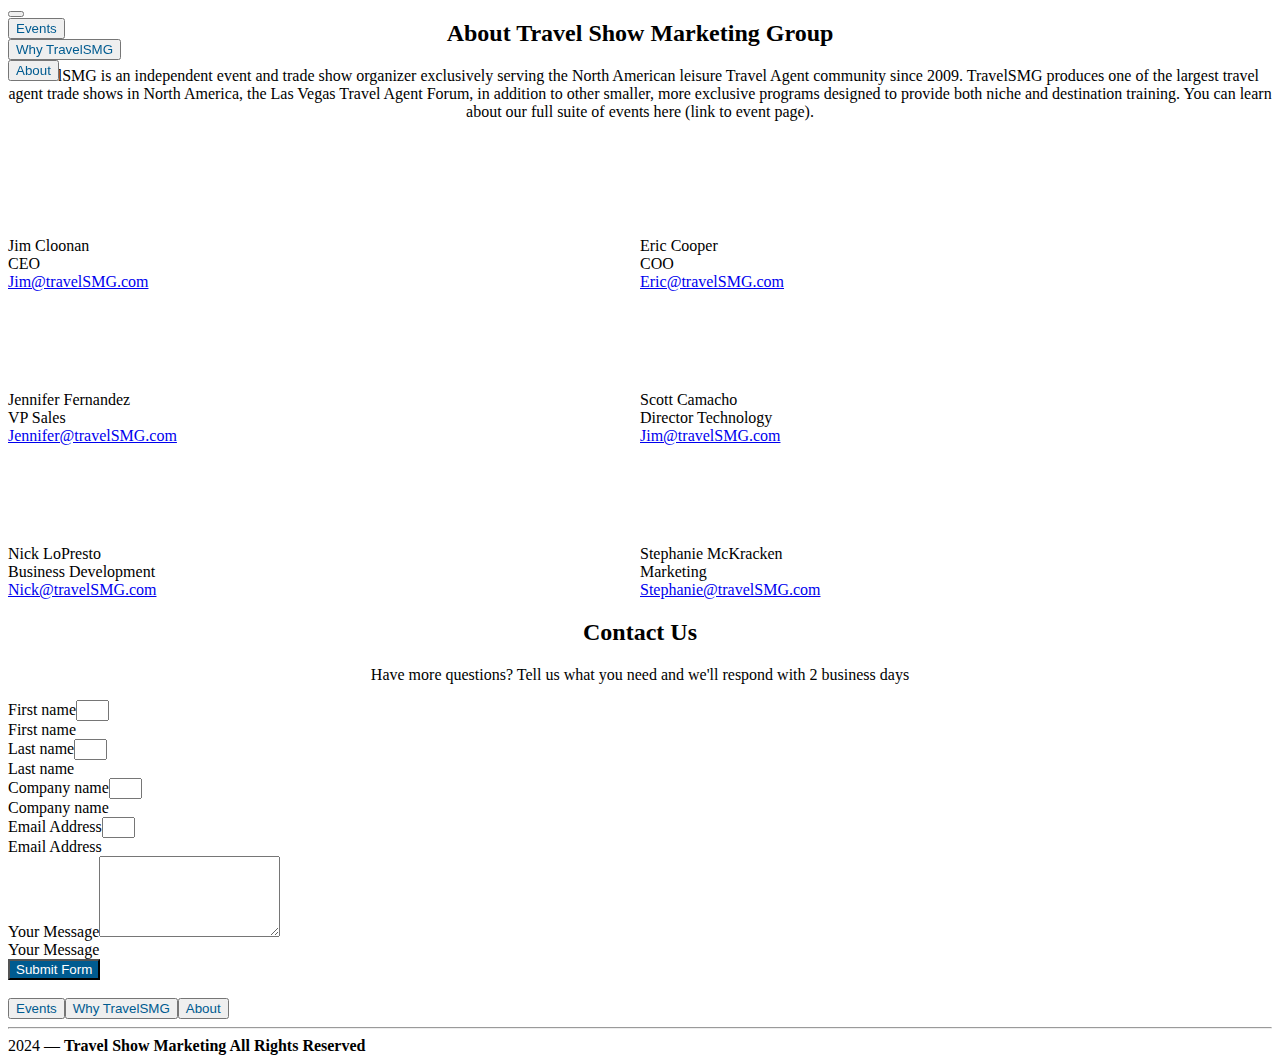
==== public/about/index.html @ c6960145 "Add files via upload" ====
<!DOCTYPE html>
<html >
<head><meta charset="utf-8">
<meta name="viewport" content="width=device-width, initial-scale=1">
<title>Travel Show Marketing Group</title>
<style id="vuetify-theme-stylesheet">:root {
      --v-theme-background: 255,255,255;
      --v-theme-background-overlay-multiplier: 1;
      --v-theme-surface: 255,255,255;
      --v-theme-surface-overlay-multiplier: 1;
      --v-theme-surface-variant: 66,66,66;
      --v-theme-surface-variant-overlay-multiplier: 2;
      --v-theme-on-surface-variant: 238,238,238;
      --v-theme-primary: 0,91,144;
      --v-theme-primary-overlay-multiplier: 2;
      --v-theme-primary-darken-1: 55,0,179;
      --v-theme-primary-darken-1-overlay-multiplier: 2;
      --v-theme-secondary: 112,173,204;
      --v-theme-secondary-overlay-multiplier: 1;
      --v-theme-secondary-darken-1: 1,135,134;
      --v-theme-secondary-darken-1-overlay-multiplier: 1;
      --v-theme-error: 176,0,32;
      --v-theme-error-overlay-multiplier: 2;
      --v-theme-info: 33,150,243;
      --v-theme-info-overlay-multiplier: 1;
      --v-theme-success: 76,175,80;
      --v-theme-success-overlay-multiplier: 1;
      --v-theme-warning: 251,140,0;
      --v-theme-warning-overlay-multiplier: 1;
      --v-theme-tertiary: 95,95,95;
      --v-theme-tertiary-overlay-multiplier: 2;
      --v-theme-on-background: 0,0,0;
      --v-theme-on-surface: 0,0,0;
      --v-theme-on-primary: 255,255,255;
      --v-theme-on-primary-darken-1: 255,255,255;
      --v-theme-on-secondary: 255,255,255;
      --v-theme-on-secondary-darken-1: 255,255,255;
      --v-theme-on-error: 255,255,255;
      --v-theme-on-info: 255,255,255;
      --v-theme-on-success: 255,255,255;
      --v-theme-on-warning: 255,255,255;
      --v-theme-on-tertiary: 255,255,255;
      --v-border-color: 0, 0, 0;
      --v-border-opacity: 0.12;
      --v-high-emphasis-opacity: 0.87;
      --v-medium-emphasis-opacity: 0.6;
      --v-disabled-opacity: 0.38;
      --v-idle-opacity: 0.04;
      --v-hover-opacity: 0.04;
      --v-focus-opacity: 0.12;
      --v-selected-opacity: 0.08;
      --v-activated-opacity: 0.12;
      --v-pressed-opacity: 0.12;
      --v-dragged-opacity: 0.08;
      --v-theme-kbd: 33, 37, 41;
      --v-theme-on-kbd: 255, 255, 255;
      --v-theme-code: 245, 245, 245;
      --v-theme-on-code: 0, 0, 0;
    }
    .v-theme--light {
      color-scheme: normal;
      --v-theme-background: 255,255,255;
      --v-theme-background-overlay-multiplier: 1;
      --v-theme-surface: 255,255,255;
      --v-theme-surface-overlay-multiplier: 1;
      --v-theme-surface-variant: 66,66,66;
      --v-theme-surface-variant-overlay-multiplier: 2;
      --v-theme-on-surface-variant: 238,238,238;
      --v-theme-primary: 98,0,238;
      --v-theme-primary-overlay-multiplier: 2;
      --v-theme-primary-darken-1: 55,0,179;
      --v-theme-primary-darken-1-overlay-multiplier: 2;
      --v-theme-secondary: 3,218,198;
      --v-theme-secondary-overlay-multiplier: 1;
      --v-theme-secondary-darken-1: 1,135,134;
      --v-theme-secondary-darken-1-overlay-multiplier: 1;
      --v-theme-error: 176,0,32;
      --v-theme-error-overlay-multiplier: 2;
      --v-theme-info: 33,150,243;
      --v-theme-info-overlay-multiplier: 1;
      --v-theme-success: 76,175,80;
      --v-theme-success-overlay-multiplier: 1;
      --v-theme-warning: 251,140,0;
      --v-theme-warning-overlay-multiplier: 1;
      --v-theme-on-background: 0,0,0;
      --v-theme-on-surface: 0,0,0;
      --v-theme-on-primary: 255,255,255;
      --v-theme-on-primary-darken-1: 255,255,255;
      --v-theme-on-secondary: 0,0,0;
      --v-theme-on-secondary-darken-1: 255,255,255;
      --v-theme-on-error: 255,255,255;
      --v-theme-on-info: 255,255,255;
      --v-theme-on-success: 255,255,255;
      --v-theme-on-warning: 255,255,255;
      --v-border-color: 0, 0, 0;
      --v-border-opacity: 0.12;
      --v-high-emphasis-opacity: 0.87;
      --v-medium-emphasis-opacity: 0.6;
      --v-disabled-opacity: 0.38;
      --v-idle-opacity: 0.04;
      --v-hover-opacity: 0.04;
      --v-focus-opacity: 0.12;
      --v-selected-opacity: 0.08;
      --v-activated-opacity: 0.12;
      --v-pressed-opacity: 0.12;
      --v-dragged-opacity: 0.08;
      --v-theme-kbd: 33, 37, 41;
      --v-theme-on-kbd: 255, 255, 255;
      --v-theme-code: 245, 245, 245;
      --v-theme-on-code: 0, 0, 0;
    }
    .v-theme--dark {
      color-scheme: dark;
      --v-theme-background: 18,18,18;
      --v-theme-background-overlay-multiplier: 1;
      --v-theme-surface: 33,33,33;
      --v-theme-surface-overlay-multiplier: 1;
      --v-theme-surface-variant: 189,189,189;
      --v-theme-surface-variant-overlay-multiplier: 2;
      --v-theme-on-surface-variant: 66,66,66;
      --v-theme-primary: 187,134,252;
      --v-theme-primary-overlay-multiplier: 2;
      --v-theme-primary-darken-1: 55,0,179;
      --v-theme-primary-darken-1-overlay-multiplier: 1;
      --v-theme-secondary: 3,218,197;
      --v-theme-secondary-overlay-multiplier: 2;
      --v-theme-secondary-darken-1: 3,218,197;
      --v-theme-secondary-darken-1-overlay-multiplier: 2;
      --v-theme-error: 207,102,121;
      --v-theme-error-overlay-multiplier: 2;
      --v-theme-info: 33,150,243;
      --v-theme-info-overlay-multiplier: 2;
      --v-theme-success: 76,175,80;
      --v-theme-success-overlay-multiplier: 2;
      --v-theme-warning: 251,140,0;
      --v-theme-warning-overlay-multiplier: 2;
      --v-theme-on-background: 255,255,255;
      --v-theme-on-surface: 255,255,255;
      --v-theme-on-primary: 255,255,255;
      --v-theme-on-primary-darken-1: 255,255,255;
      --v-theme-on-secondary: 0,0,0;
      --v-theme-on-secondary-darken-1: 0,0,0;
      --v-theme-on-error: 255,255,255;
      --v-theme-on-info: 255,255,255;
      --v-theme-on-success: 255,255,255;
      --v-theme-on-warning: 255,255,255;
      --v-border-color: 255, 255, 255;
      --v-border-opacity: 0.12;
      --v-high-emphasis-opacity: 0.87;
      --v-medium-emphasis-opacity: 0.6;
      --v-disabled-opacity: 0.38;
      --v-idle-opacity: 0.1;
      --v-hover-opacity: 0.04;
      --v-focus-opacity: 0.12;
      --v-selected-opacity: 0.08;
      --v-activated-opacity: 0.12;
      --v-pressed-opacity: 0.16;
      --v-dragged-opacity: 0.08;
      --v-theme-kbd: 33, 37, 41;
      --v-theme-on-kbd: 255, 255, 255;
      --v-theme-code: 52, 52, 52;
      --v-theme-on-code: 204, 204, 204;
    }
    .v-theme--customTheme {
      color-scheme: normal;
      --v-theme-background: 255,255,255;
      --v-theme-background-overlay-multiplier: 1;
      --v-theme-surface: 255,255,255;
      --v-theme-surface-overlay-multiplier: 1;
      --v-theme-surface-variant: 66,66,66;
      --v-theme-surface-variant-overlay-multiplier: 2;
      --v-theme-on-surface-variant: 238,238,238;
      --v-theme-primary: 0,91,144;
      --v-theme-primary-overlay-multiplier: 2;
      --v-theme-primary-darken-1: 55,0,179;
      --v-theme-primary-darken-1-overlay-multiplier: 2;
      --v-theme-secondary: 112,173,204;
      --v-theme-secondary-overlay-multiplier: 1;
      --v-theme-secondary-darken-1: 1,135,134;
      --v-theme-secondary-darken-1-overlay-multiplier: 1;
      --v-theme-error: 176,0,32;
      --v-theme-error-overlay-multiplier: 2;
      --v-theme-info: 33,150,243;
      --v-theme-info-overlay-multiplier: 1;
      --v-theme-success: 76,175,80;
      --v-theme-success-overlay-multiplier: 1;
      --v-theme-warning: 251,140,0;
      --v-theme-warning-overlay-multiplier: 1;
      --v-theme-tertiary: 95,95,95;
      --v-theme-tertiary-overlay-multiplier: 2;
      --v-theme-on-background: 0,0,0;
      --v-theme-on-surface: 0,0,0;
      --v-theme-on-primary: 255,255,255;
      --v-theme-on-primary-darken-1: 255,255,255;
      --v-theme-on-secondary: 255,255,255;
      --v-theme-on-secondary-darken-1: 255,255,255;
      --v-theme-on-error: 255,255,255;
      --v-theme-on-info: 255,255,255;
      --v-theme-on-success: 255,255,255;
      --v-theme-on-warning: 255,255,255;
      --v-theme-on-tertiary: 255,255,255;
      --v-border-color: 0, 0, 0;
      --v-border-opacity: 0.12;
      --v-high-emphasis-opacity: 0.87;
      --v-medium-emphasis-opacity: 0.6;
      --v-disabled-opacity: 0.38;
      --v-idle-opacity: 0.04;
      --v-hover-opacity: 0.04;
      --v-focus-opacity: 0.12;
      --v-selected-opacity: 0.08;
      --v-activated-opacity: 0.12;
      --v-pressed-opacity: 0.12;
      --v-dragged-opacity: 0.08;
      --v-theme-kbd: 33, 37, 41;
      --v-theme-on-kbd: 255, 255, 255;
      --v-theme-code: 245, 245, 245;
      --v-theme-on-code: 0, 0, 0;
    }
    .bg-background {
      --v-theme-overlay-multiplier: var(--v-theme-background-overlay-multiplier);
      background: rgb(var(--v-theme-background)) !important;
      color: rgb(var(--v-theme-on-background)) !important;
    }
    .bg-surface {
      --v-theme-overlay-multiplier: var(--v-theme-surface-overlay-multiplier);
      background: rgb(var(--v-theme-surface)) !important;
      color: rgb(var(--v-theme-on-surface)) !important;
    }
    .bg-surface-variant {
      --v-theme-overlay-multiplier: var(--v-theme-surface-variant-overlay-multiplier);
      background: rgb(var(--v-theme-surface-variant)) !important;
      color: rgb(var(--v-theme-on-surface-variant)) !important;
    }
    .bg-primary {
      --v-theme-overlay-multiplier: var(--v-theme-primary-overlay-multiplier);
      background: rgb(var(--v-theme-primary)) !important;
      color: rgb(var(--v-theme-on-primary)) !important;
    }
    .bg-primary-darken-1 {
      --v-theme-overlay-multiplier: var(--v-theme-primary-darken-1-overlay-multiplier);
      background: rgb(var(--v-theme-primary-darken-1)) !important;
      color: rgb(var(--v-theme-on-primary-darken-1)) !important;
    }
    .bg-secondary {
      --v-theme-overlay-multiplier: var(--v-theme-secondary-overlay-multiplier);
      background: rgb(var(--v-theme-secondary)) !important;
      color: rgb(var(--v-theme-on-secondary)) !important;
    }
    .bg-secondary-darken-1 {
      --v-theme-overlay-multiplier: var(--v-theme-secondary-darken-1-overlay-multiplier);
      background: rgb(var(--v-theme-secondary-darken-1)) !important;
      color: rgb(var(--v-theme-on-secondary-darken-1)) !important;
    }
    .bg-error {
      --v-theme-overlay-multiplier: var(--v-theme-error-overlay-multiplier);
      background: rgb(var(--v-theme-error)) !important;
      color: rgb(var(--v-theme-on-error)) !important;
    }
    .bg-info {
      --v-theme-overlay-multiplier: var(--v-theme-info-overlay-multiplier);
      background: rgb(var(--v-theme-info)) !important;
      color: rgb(var(--v-theme-on-info)) !important;
    }
    .bg-success {
      --v-theme-overlay-multiplier: var(--v-theme-success-overlay-multiplier);
      background: rgb(var(--v-theme-success)) !important;
      color: rgb(var(--v-theme-on-success)) !important;
    }
    .bg-warning {
      --v-theme-overlay-multiplier: var(--v-theme-warning-overlay-multiplier);
      background: rgb(var(--v-theme-warning)) !important;
      color: rgb(var(--v-theme-on-warning)) !important;
    }
    .bg-tertiary {
      --v-theme-overlay-multiplier: var(--v-theme-tertiary-overlay-multiplier);
      background: rgb(var(--v-theme-tertiary)) !important;
      color: rgb(var(--v-theme-on-tertiary)) !important;
    }
    .text-background {
      color: rgb(var(--v-theme-background)) !important;
    }
    .border-background {
      --v-border-color: var(--v-theme-background);
    }
    .text-surface {
      color: rgb(var(--v-theme-surface)) !important;
    }
    .border-surface {
      --v-border-color: var(--v-theme-surface);
    }
    .text-surface-variant {
      color: rgb(var(--v-theme-surface-variant)) !important;
    }
    .border-surface-variant {
      --v-border-color: var(--v-theme-surface-variant);
    }
    .on-surface-variant {
      color: rgb(var(--v-theme-on-surface-variant)) !important;
    }
    .text-primary {
      color: rgb(var(--v-theme-primary)) !important;
    }
    .border-primary {
      --v-border-color: var(--v-theme-primary);
    }
    .text-primary-darken-1 {
      color: rgb(var(--v-theme-primary-darken-1)) !important;
    }
    .border-primary-darken-1 {
      --v-border-color: var(--v-theme-primary-darken-1);
    }
    .text-secondary {
      color: rgb(var(--v-theme-secondary)) !important;
    }
    .border-secondary {
      --v-border-color: var(--v-theme-secondary);
    }
    .text-secondary-darken-1 {
      color: rgb(var(--v-theme-secondary-darken-1)) !important;
    }
    .border-secondary-darken-1 {
      --v-border-color: var(--v-theme-secondary-darken-1);
    }
    .text-error {
      color: rgb(var(--v-theme-error)) !important;
    }
    .border-error {
      --v-border-color: var(--v-theme-error);
    }
    .text-info {
      color: rgb(var(--v-theme-info)) !important;
    }
    .border-info {
      --v-border-color: var(--v-theme-info);
    }
    .text-success {
      color: rgb(var(--v-theme-success)) !important;
    }
    .border-success {
      --v-border-color: var(--v-theme-success);
    }
    .text-warning {
      color: rgb(var(--v-theme-warning)) !important;
    }
    .border-warning {
      --v-border-color: var(--v-theme-warning);
    }
    .on-background {
      color: rgb(var(--v-theme-on-background)) !important;
    }
    .on-surface {
      color: rgb(var(--v-theme-on-surface)) !important;
    }
    .on-primary {
      color: rgb(var(--v-theme-on-primary)) !important;
    }
    .on-primary-darken-1 {
      color: rgb(var(--v-theme-on-primary-darken-1)) !important;
    }
    .on-secondary {
      color: rgb(var(--v-theme-on-secondary)) !important;
    }
    .on-secondary-darken-1 {
      color: rgb(var(--v-theme-on-secondary-darken-1)) !important;
    }
    .on-error {
      color: rgb(var(--v-theme-on-error)) !important;
    }
    .on-info {
      color: rgb(var(--v-theme-on-info)) !important;
    }
    .on-success {
      color: rgb(var(--v-theme-on-success)) !important;
    }
    .on-warning {
      color: rgb(var(--v-theme-on-warning)) !important;
    }
    .text-tertiary {
      color: rgb(var(--v-theme-tertiary)) !important;
    }
    .border-tertiary {
      --v-border-color: var(--v-theme-tertiary);
    }
    .on-tertiary {
      color: rgb(var(--v-theme-on-tertiary)) !important;
    }
</style>
<meta name="Travel Show Marketing Group" content="#1 producer of travel industry events"><link rel="modulepreload" href="/about/_payload.js"><link rel="modulepreload" as="script" crossorigin href="/_nuxt/entry.cf4b33a3.js"><link rel="preload" as="style" href="/_nuxt/entry.ac82efd8.css"><link rel="modulepreload" as="script" crossorigin href="/_nuxt/default.d789bca1.js"><link rel="preload" as="style" href="/_nuxt/default.cdc847a9.css"><link rel="modulepreload" as="script" crossorigin href="/_nuxt/nuxt-link.dc40e666.js"><link rel="modulepreload" as="script" crossorigin href="/_nuxt/_plugin-vue_export-helper.c27b6911.js"><link rel="modulepreload" as="script" crossorigin href="/_nuxt/about.2d3d680f.js"><link rel="modulepreload" as="script" crossorigin href="/_nuxt/PageHeader.vue.42b024bf.js"><link rel="prefetch" as="script" crossorigin href="/_nuxt/error-component.59a597e2.js"><link rel="stylesheet" href="/_nuxt/entry.ac82efd8.css"><link rel="stylesheet" href="/_nuxt/default.cdc847a9.css"><style>.v-app-bar-title[data-v-8efc563a]{transition:.6s}.expand[data-v-8efc563a]{height:80px!important;padding-top:10px}</style><style>.five-cols[data-v-a618521c]{display:grid;grid-template-columns:repeat(5,1fr)}.two-cols[data-v-a618521c]{display:grid;grid-template-columns:repeat(2,1fr)}</style><style>.v-card[data-v-acf461ea]{width:100%}</style></head>
<body ><div id="__nuxt"><!--[--><div class="v-application v-theme--customTheme v-layout v-layout--full-height v-locale--is-ltr" style="z-index:1000;" app><div class="v-application__wrap"><!--[--><div data-v-8efc563a><!--[--><nav class="v-navigation-drawer v-navigation-drawer--left v-navigation-drawer--temporary v-theme--customTheme" style="left:0;z-index:1004;transform:translateX(-110%);position:fixed;transition:none !important;" app dark src="/img/bgDrawer.jpg"><!----><!----><div class="v-navigation-drawer__content"><!--[--><hr class="v-divider v-theme--customTheme" style="" aria-orientation="horizontal" role="separator" data-v-8efc563a><div class="v-responsive v-img v-img--booting" style="max-width:276px;" data-v-8efc563a><div class="v-responsive__sizer" style=""></div><!--[--><!--[--><!----><!----><!----><!----><!----><!--]--><!--]--><!----></div><div class="v-list v-theme--customTheme bg-transparent v-list--density-default v-list--one-line" style="" role="listbox" dense data-v-8efc563a><!--[--><!--[--><div class="v-list-item v-list-item--link v-theme--customTheme v-list-item--density-default v-list-item--one-line v-list-item--variant-text" style="" tabindex="0" data-v-8efc563a><!--[--><span class="v-list-item__overlay"></span><span class="v-list-item__underlay"></span><!--]--><!----><div class="v-list-item__content" data-no-activator><!----><!----><!--[--><a href="/events" class="" data-v-8efc563a><button type="button" class="v-btn v-btn--flat v-theme--customTheme v-btn--density-default v-btn--size-default v-btn--variant-elevated" style="" data-v-8efc563a><!--[--><span class="v-btn__overlay"></span><span class="v-btn__underlay"></span><!--]--><!----><span class="v-btn__content" data-no-activator><!--[--><span class="mr-2" data-v-8efc563a>Events</span><!--]--></span><!----><!----></button></a><!----><!--]--></div><!----></div><div class="v-list-item v-list-item--link v-theme--customTheme v-list-item--density-default v-list-item--one-line v-list-item--variant-text" style="" tabindex="0" data-v-8efc563a><!--[--><span class="v-list-item__overlay"></span><span class="v-list-item__underlay"></span><!--]--><!----><div class="v-list-item__content" data-no-activator><!----><!----><!--[--><a href="/why" class="" data-v-8efc563a><button type="button" class="v-btn v-btn--flat v-theme--customTheme v-btn--density-default v-btn--size-default v-btn--variant-elevated" style="" data-v-8efc563a><!--[--><span class="v-btn__overlay"></span><span class="v-btn__underlay"></span><!--]--><!----><span class="v-btn__content" data-no-activator><!--[--><span class="mr-2" data-v-8efc563a>Why TravelSMG</span><!--]--></span><!----><!----></button></a><!--[--><div class="v-list-item v-theme--customTheme v-list-item--density-default v-list-item--one-line v-list-item--variant-text" style="" data-v-8efc563a><!--[--><!----><span class="v-list-item__underlay"></span><!--]--><!----><div class="v-list-item__content" data-no-activator><!----><!----><!--[--><a href="/press" class="pl-2" data-v-8efc563a><button type="button" class="v-btn v-btn--flat v-theme--customTheme v-btn--density-default v-btn--size-default v-btn--variant-elevated" style="" data-v-8efc563a><!--[--><span class="v-btn__overlay"></span><span class="v-btn__underlay"></span><!--]--><!----><span class="v-btn__content" data-no-activator><!--[--><span class="mr-2" data-v-8efc563a>Press/Blog</span><!--]--></span><!----><!----></button></a><!--]--></div><!----></div><!--]--><!--]--></div><!----></div><div class="v-list-item v-list-item--link v-theme--customTheme v-list-item--density-default v-list-item--one-line v-list-item--variant-text" style="" tabindex="0" data-v-8efc563a><!--[--><span class="v-list-item__overlay"></span><span class="v-list-item__underlay"></span><!--]--><!----><div class="v-list-item__content" data-no-activator><!----><!----><!--[--><a aria-current="page" href="/about" class="router-link-active router-link-exact-active" data-v-8efc563a><button type="button" class="v-btn v-btn--flat v-theme--customTheme v-btn--density-default v-btn--size-default v-btn--variant-elevated" style="" data-v-8efc563a><!--[--><span class="v-btn__overlay"></span><span class="v-btn__underlay"></span><!--]--><!----><span class="v-btn__content" data-no-activator><!--[--><span class="mr-2" data-v-8efc563a>About</span><!--]--></span><!----><!----></button></a><!----><!--]--></div><!----></div><!--]--><!--]--></div><!--]--></div><!----></nav><!----><!--]--><header class="v-toolbar v-toolbar--density-default v-theme--customTheme v-app-bar px-15" style="background-color:#ffffff;top:0;z-index:1006;transform:translateY(0%);position:fixed;transition:none !important;" app data-v-8efc563a><!----><!--[--><div class="v-toolbar__content" style="height:64px;"><!----><!----><!--[--><button type="button" class="v-btn v-btn--icon v-theme--customTheme v-btn--density-default v-btn--size-default v-btn--variant-text v-app-bar-nav-icon d-flex d-sm-none" style="" data-v-8efc563a><!--[--><span class="v-btn__overlay"></span><span class="v-btn__underlay"></span><!--]--><!----><span class="v-btn__content" data-no-activator><i class="mdi-menu mdi v-icon notranslate v-theme--customTheme v-icon--size-default" style="" aria-hidden="true"></i></span><!----><!----></button><div class="v-toolbar-title v-app-bar-title" data-v-8efc563a><div class="v-toolbar-title__placeholder"><!----><!--[--><div class="v-responsive v-img v-img--booting" style="max-width:276px;" data-v-8efc563a><div class="v-responsive__sizer" style=""></div><!--[--><!--[--><!----><!----><!----><!----><!----><!--]--><!--]--><!----></div><!--]--></div></div><div class="flex-grow-1" data-v-8efc563a></div><div class="d-none d-sm-flex" data-v-8efc563a><!--[--><div data-v-8efc563a><a href="/events" class="" data-v-8efc563a><button type="button" class="v-btn v-btn--flat v-theme--customTheme text-primary v-btn--density-default v-btn--size-default v-btn--variant-text" style="" data-v-8efc563a><!--[--><span class="v-btn__overlay"></span><span class="v-btn__underlay"></span><!--]--><!----><span class="v-btn__content" data-no-activator><!--[--><span class="mr-2" data-v-8efc563a>Events</span><!--]--></span><!----><!----></button></a></div><div data-v-8efc563a><!--[--><!--[--><a href="/why" class="" data-v-8efc563a><button type="button" class="v-btn v-theme--customTheme text-primary v-btn--density-default v-btn--size-default v-btn--variant-text" style="" aria-haspopup="menu" aria-expanded="false" aria-owns="v-menu-12" text data-v-8efc563a><!--[--><span class="v-btn__overlay"></span><span class="v-btn__underlay"></span><!--]--><!----><span class="v-btn__content" data-no-activator><!--[--><span class="mr-2" data-v-8efc563a>Why TravelSMG</span><!--]--></span><!----><!----></button></a><!--]--><!----><!--]--></div><div data-v-8efc563a><a aria-current="page" href="/about" class="router-link-active router-link-exact-active" data-v-8efc563a><button type="button" class="v-btn v-btn--flat v-theme--customTheme text-primary v-btn--density-default v-btn--size-default v-btn--variant-text" style="" data-v-8efc563a><!--[--><span class="v-btn__overlay"></span><span class="v-btn__underlay"></span><!--]--><!----><span class="v-btn__content" data-no-activator><!--[--><span class="mr-2" data-v-8efc563a>About</span><!--]--></span><!----><!----></button></a></div><!--]--></div><!--]--><!----></div><!--]--><!--[--><!----><!--]--></header></div><div class="d-flex flex-column justify-center align-center"><!--[--><div class="v-container mt-10" data-v-a618521c><div class="v-container mt-10 mb-5" align="center" data-v-a618521c><h2>About Travel Show Marketing Group</h2><p>TravelSMG is an independent event and trade show organizer exclusively serving the North
        American leisure Travel Agent community since 2009. TravelSMG produces one of the largest travel
        agent trade shows in North America, the Las Vegas Travel Agent Forum, in addition to other smaller,
        more exclusive programs designed to provide both niche and destination training.
        You can learn about our full suite of events here (link to event page).</p></div><div class="v-row two-cols" data-v-a618521c><!--[--><div class="v-col" data-v-a618521c><div class="v-container" no-gutter><div class="v-row"><div class="v-col v-col-3"><div class="v-sheet v-theme--customTheme" style=""><div class="v-avatar v-theme--customTheme v-avatar--density-default v-avatar--variant-flat" style="width:100px;height:100px;"><div class="v-responsive v-img v-img--booting" style="" aria-label><div class="v-responsive__sizer" style=""></div><!--[--><!--[--><!----><!----><!----><!----><!----><!--]--><!--]--><!----></div><!--[--><!----><span class="v-avatar__underlay"></span><!--]--></div></div></div><div class="v-col v-col-auto"><div class="v-sheet v-theme--customTheme" style=""><span class="font-weight-bold">Jim Cloonan</span><br><span class="">CEO</span><br><span class="text-body"><a href="#" class="color-primary text-decoration-none">Jim@travelSMG.com</a></span><br></div></div></div></div></div><div class="v-col" data-v-a618521c><div class="v-container" no-gutter><div class="v-row"><div class="v-col v-col-3"><div class="v-sheet v-theme--customTheme" style=""><div class="v-avatar v-theme--customTheme v-avatar--density-default v-avatar--variant-flat" style="width:100px;height:100px;"><div class="v-responsive v-img v-img--booting" style="" aria-label><div class="v-responsive__sizer" style=""></div><!--[--><!--[--><!----><!----><!----><!----><!----><!--]--><!--]--><!----></div><!--[--><!----><span class="v-avatar__underlay"></span><!--]--></div></div></div><div class="v-col v-col-auto"><div class="v-sheet v-theme--customTheme" style=""><span class="font-weight-bold">Eric Cooper</span><br><span class="">COO</span><br><span class="text-body"><a href="#" class="color-primary text-decoration-none">Eric@travelSMG.com</a></span><br></div></div></div></div></div><div class="v-col" data-v-a618521c><div class="v-container" no-gutter><div class="v-row"><div class="v-col v-col-3"><div class="v-sheet v-theme--customTheme" style=""><div class="v-avatar v-theme--customTheme v-avatar--density-default v-avatar--variant-flat" style="width:100px;height:100px;"><div class="v-responsive v-img v-img--booting" style="" aria-label><div class="v-responsive__sizer" style=""></div><!--[--><!--[--><!----><!----><!----><!----><!----><!--]--><!--]--><!----></div><!--[--><!----><span class="v-avatar__underlay"></span><!--]--></div></div></div><div class="v-col v-col-auto"><div class="v-sheet v-theme--customTheme" style=""><span class="font-weight-bold">Jennifer Fernandez</span><br><span class="">VP Sales</span><br><span class="text-body"><a href="#" class="color-primary text-decoration-none">Jennifer@travelSMG.com</a></span><br></div></div></div></div></div><div class="v-col" data-v-a618521c><div class="v-container" no-gutter><div class="v-row"><div class="v-col v-col-3"><div class="v-sheet v-theme--customTheme" style=""><div class="v-avatar v-theme--customTheme v-avatar--density-default v-avatar--variant-flat" style="width:100px;height:100px;"><div class="v-responsive v-img v-img--booting" style="" aria-label><div class="v-responsive__sizer" style=""></div><!--[--><!--[--><!----><!----><!----><!----><!----><!--]--><!--]--><!----></div><!--[--><!----><span class="v-avatar__underlay"></span><!--]--></div></div></div><div class="v-col v-col-auto"><div class="v-sheet v-theme--customTheme" style=""><span class="font-weight-bold">Scott Camacho</span><br><span class="">Director Technology</span><br><span class="text-body"><a href="#" class="color-primary text-decoration-none">Jim@travelSMG.com</a></span><br></div></div></div></div></div><div class="v-col" data-v-a618521c><div class="v-container" no-gutter><div class="v-row"><div class="v-col v-col-3"><div class="v-sheet v-theme--customTheme" style=""><div class="v-avatar v-theme--customTheme v-avatar--density-default v-avatar--variant-flat" style="width:100px;height:100px;"><div class="v-responsive v-img v-img--booting" style="" aria-label><div class="v-responsive__sizer" style=""></div><!--[--><!--[--><!----><!----><!----><!----><!----><!--]--><!--]--><!----></div><!--[--><!----><span class="v-avatar__underlay"></span><!--]--></div></div></div><div class="v-col v-col-auto"><div class="v-sheet v-theme--customTheme" style=""><span class="font-weight-bold">Nick LoPresto</span><br><span class="">Business Development</span><br><span class="text-body"><a href="#" class="color-primary text-decoration-none">Nick@travelSMG.com</a></span><br></div></div></div></div></div><div class="v-col" data-v-a618521c><div class="v-container" no-gutter><div class="v-row"><div class="v-col v-col-3"><div class="v-sheet v-theme--customTheme" style=""><div class="v-avatar v-theme--customTheme v-avatar--density-default v-avatar--variant-flat" style="width:100px;height:100px;"><div class="v-responsive v-img v-img--booting" style="" aria-label><div class="v-responsive__sizer" style=""></div><!--[--><!--[--><!----><!----><!----><!----><!----><!--]--><!--]--><!----></div><!--[--><!----><span class="v-avatar__underlay"></span><!--]--></div></div></div><div class="v-col v-col-auto"><div class="v-sheet v-theme--customTheme" style=""><span class="font-weight-bold">Stephanie McKracken</span><br><span class="">Marketing</span><br><span class="text-body"><a href="#" class="color-primary text-decoration-none">Stephanie@travelSMG.com</a></span><br></div></div></div></div></div><!--]--></div><div class="v-container" data-v-a618521c><div class="v-container"><div align="center"><h2>Contact Us</h2><p>Have more questions? Tell us what you need and we&#39;ll respond with 2 business days</p></div></div><form class="v-form" novalidate><!--[--><div class="v-row"><div class="v-col v-col-6"><div class="v-input v-input--horizontal v-input--density-default v-text-field"><!----><div class="v-input__control"><!--[--><div class="v-field v-field--variant-outlined v-theme--customTheme" style="" role="textbox"><div class="v-field__overlay"></div><div class="v-field__loader"><div class="v-progress-linear v-theme--customTheme" style="top:0;height:0;--v-progress-linear-height:2px;left:50%;transform:translateX(-50%);" role="progressbar" aria-hidden="true" aria-valuemin="0" aria-valuemax="100"><!----><div class="v-progress-linear__background" style="width:100%;"></div><div class="v-progress-linear__indeterminate"><!--[--><div class="v-progress-linear__indeterminate long" style=""></div><div class="v-progress-linear__indeterminate short" style=""></div><!--]--></div><!----></div></div><!----><div class="v-field__field" data-no-activator><!----><label class="v-label v-field-label" for="input-15"><!----><!--[-->First name<!--]--></label><!--[--><!--[--><!----><input size="1" type="text" id="input-15" aria-describedby="input-15-messages" class="v-field__input"><!----><!--]--><!--]--></div><!----><!----><div class="v-field__outline"><!--[--><div class="v-field__outline__start"></div><div class="v-field__outline__notch"><label class="v-label v-field-label v-field-label--floating" aria-hidden="true" for="input-15"><!----><!--[-->First name<!--]--></label></div><div class="v-field__outline__end"></div><!--]--><!----></div></div><!--]--></div><!----><div class="v-input__details"><div class="v-messages" style="" role="alert" aria-live="polite" id="input-15-messages"></div><!----></div></div></div><div class="v-col v-col-6"><div class="v-input v-input--horizontal v-input--density-default v-text-field"><!----><div class="v-input__control"><!--[--><div class="v-field v-field--variant-outlined v-theme--customTheme" style="" role="textbox"><div class="v-field__overlay"></div><div class="v-field__loader"><div class="v-progress-linear v-theme--customTheme" style="top:0;height:0;--v-progress-linear-height:2px;left:50%;transform:translateX(-50%);" role="progressbar" aria-hidden="true" aria-valuemin="0" aria-valuemax="100"><!----><div class="v-progress-linear__background" style="width:100%;"></div><div class="v-progress-linear__indeterminate"><!--[--><div class="v-progress-linear__indeterminate long" style=""></div><div class="v-progress-linear__indeterminate short" style=""></div><!--]--></div><!----></div></div><!----><div class="v-field__field" data-no-activator><!----><label class="v-label v-field-label" for="input-17"><!----><!--[-->Last name<!--]--></label><!--[--><!--[--><!----><input size="1" type="text" id="input-17" aria-describedby="input-17-messages" class="v-field__input"><!----><!--]--><!--]--></div><!----><!----><div class="v-field__outline"><!--[--><div class="v-field__outline__start"></div><div class="v-field__outline__notch"><label class="v-label v-field-label v-field-label--floating" aria-hidden="true" for="input-17"><!----><!--[-->Last name<!--]--></label></div><div class="v-field__outline__end"></div><!--]--><!----></div></div><!--]--></div><!----><div class="v-input__details"><div class="v-messages" style="" role="alert" aria-live="polite" id="input-17-messages"></div><!----></div></div></div></div><div class="v-row"><div class="v-col v-col-6"><div class="v-input v-input--horizontal v-input--density-default v-text-field"><!----><div class="v-input__control"><!--[--><div class="v-field v-field--variant-outlined v-theme--customTheme" style="" role="textbox"><div class="v-field__overlay"></div><div class="v-field__loader"><div class="v-progress-linear v-theme--customTheme" style="top:0;height:0;--v-progress-linear-height:2px;left:50%;transform:translateX(-50%);" role="progressbar" aria-hidden="true" aria-valuemin="0" aria-valuemax="100"><!----><div class="v-progress-linear__background" style="width:100%;"></div><div class="v-progress-linear__indeterminate"><!--[--><div class="v-progress-linear__indeterminate long" style=""></div><div class="v-progress-linear__indeterminate short" style=""></div><!--]--></div><!----></div></div><!----><div class="v-field__field" data-no-activator><!----><label class="v-label v-field-label" for="input-19"><!----><!--[-->Company name<!--]--></label><!--[--><!--[--><!----><input size="1" type="text" id="input-19" aria-describedby="input-19-messages" class="v-field__input"><!----><!--]--><!--]--></div><!----><!----><div class="v-field__outline"><!--[--><div class="v-field__outline__start"></div><div class="v-field__outline__notch"><label class="v-label v-field-label v-field-label--floating" aria-hidden="true" for="input-19"><!----><!--[-->Company name<!--]--></label></div><div class="v-field__outline__end"></div><!--]--><!----></div></div><!--]--></div><!----><div class="v-input__details"><div class="v-messages" style="" role="alert" aria-live="polite" id="input-19-messages"></div><!----></div></div></div><div class="v-col v-col-6"><div class="v-input v-input--horizontal v-input--density-default v-text-field"><!----><div class="v-input__control"><!--[--><div class="v-field v-field--variant-outlined v-theme--customTheme" style="" role="textbox"><div class="v-field__overlay"></div><div class="v-field__loader"><div class="v-progress-linear v-theme--customTheme" style="top:0;height:0;--v-progress-linear-height:2px;left:50%;transform:translateX(-50%);" role="progressbar" aria-hidden="true" aria-valuemin="0" aria-valuemax="100"><!----><div class="v-progress-linear__background" style="width:100%;"></div><div class="v-progress-linear__indeterminate"><!--[--><div class="v-progress-linear__indeterminate long" style=""></div><div class="v-progress-linear__indeterminate short" style=""></div><!--]--></div><!----></div></div><!----><div class="v-field__field" data-no-activator><!----><label class="v-label v-field-label" for="input-21"><!----><!--[-->Email Address<!--]--></label><!--[--><!--[--><!----><input size="1" type="text" id="input-21" aria-describedby="input-21-messages" class="v-field__input"><!----><!--]--><!--]--></div><!----><!----><div class="v-field__outline"><!--[--><div class="v-field__outline__start"></div><div class="v-field__outline__notch"><label class="v-label v-field-label v-field-label--floating" aria-hidden="true" for="input-21"><!----><!--[-->Email Address<!--]--></label></div><div class="v-field__outline__end"></div><!--]--><!----></div></div><!--]--></div><!----><div class="v-input__details"><div class="v-messages" style="" role="alert" aria-live="polite" id="input-21-messages"></div><!----></div></div></div></div><div class="v-row"><div class="v-col"><div class="v-input v-input--horizontal v-input--density-default v-textarea v-text-field"><!----><div class="v-input__control"><!--[--><div class="v-field v-field--variant-outlined v-theme--customTheme" style="--v-textarea-control-height:;" role="textbox"><div class="v-field__overlay"></div><div class="v-field__loader"><div class="v-progress-linear v-theme--customTheme" style="top:0;height:0;--v-progress-linear-height:2px;left:50%;transform:translateX(-50%);" role="progressbar" aria-hidden="true" aria-valuemin="0" aria-valuemax="100"><!----><div class="v-progress-linear__background" style="width:100%;"></div><div class="v-progress-linear__indeterminate"><!--[--><div class="v-progress-linear__indeterminate long" style=""></div><div class="v-progress-linear__indeterminate short" style=""></div><!--]--></div><!----></div></div><!----><div class="v-field__field" data-no-activator><!----><label class="v-label v-field-label" for="input-24"><!----><!--[-->Your Message<!--]--></label><!--[--><!--[--><!----><textarea class="v-field__input" rows="5" id="input-24" aria-describedby="input-24-messages"></textarea><!----><!----><!--]--><!--]--></div><!----><!----><div class="v-field__outline"><!--[--><div class="v-field__outline__start"></div><div class="v-field__outline__notch"><label class="v-label v-field-label v-field-label--floating" aria-hidden="true" for="input-24"><!----><!--[-->Your Message<!--]--></label></div><div class="v-field__outline__end"></div><!--]--><!----></div></div><!--]--></div><!----><div class="v-input__details"><div class="v-messages" style="" role="alert" aria-live="polite" id="input-23-messages"></div><!----></div></div></div></div><div class="v-row"><div class="v-col"><div class="text-right"><button type="button" class="v-btn v-btn--flat v-theme--customTheme v-btn--density-default v-btn--size-default v-btn--variant-elevated bg-primary" style=""><!--[--><span class="v-btn__overlay"></span><span class="v-btn__underlay"></span><!--]--><!----><span class="v-btn__content" data-no-activator><!--[--><span class="mr-2 text-white">Submit Form</span><!--]--></span><!----><!----></button></div></div></div><!--]--></form></div></div><!--]--></div><footer class="v-footer v-theme--customTheme" style="background-color:#ffffff;" padless data-v-acf461ea><div class="v-card v-card--flat v-theme--customTheme v-card--density-default v-card--variant-elevated secondary text-center" style="background-color:#ffffff;" tile data-v-acf461ea><!----><div class="v-card__loader"><div class="v-progress-linear v-theme--customTheme" style="top:0;height:0;--v-progress-linear-height:2px;left:50%;transform:translateX(-50%);" role="progressbar" aria-hidden="true" aria-valuemin="0" aria-valuemax="100"><!----><div class="v-progress-linear__background" style="width:100%;"></div><div class="v-progress-linear__indeterminate"><!--[--><div class="v-progress-linear__indeterminate long" style=""></div><div class="v-progress-linear__indeterminate short" style=""></div><!--]--></div><!----></div></div><!----><!----><!--[--><div class="v-card-text" data-v-acf461ea><div align="center" class="ma-0 pa-0 my-0 py-0" data-v-acf461ea><div class="v-responsive v-img v-img--booting ma-5" style="width:276px;" data-v-acf461ea><div class="v-responsive__sizer" style=""></div><!--[--><!--[--><!----><!----><!----><!----><!----><!--]--><!--]--><!----></div><br data-v-acf461ea></div><!--[--><a class="v-btn v-theme--customTheme v-btn--density-default v-btn--size-large v-btn--variant-plain mx-3" style="" href="https://facebook.com" target="_blank" data-v-acf461ea><!--[--><span class="v-btn__overlay"></span><span class="v-btn__underlay"></span><!--]--><!----><span class="v-btn__content" data-no-activator><!--[--><i class="mdi-facebook mdi v-icon notranslate v-theme--customTheme v-icon--size-large text-primary" style="" aria-hidden="true" data-v-acf461ea></i><!--]--></span><!----><!----></a><a class="v-btn v-theme--customTheme v-btn--density-default v-btn--size-large v-btn--variant-plain mx-3" style="" href="https://instagram.com" target="_blank" data-v-acf461ea><!--[--><span class="v-btn__overlay"></span><span class="v-btn__underlay"></span><!--]--><!----><span class="v-btn__content" data-no-activator><!--[--><i class="mdi-instagram mdi v-icon notranslate v-theme--customTheme v-icon--size-large text-primary" style="" aria-hidden="true" data-v-acf461ea></i><!--]--></span><!----><!----></a><a class="v-btn v-theme--customTheme v-btn--density-default v-btn--size-large v-btn--variant-plain mx-3" style="" href="https://linkedin.com" target="_blank" data-v-acf461ea><!--[--><span class="v-btn__overlay"></span><span class="v-btn__underlay"></span><!--]--><!----><span class="v-btn__content" data-no-activator><!--[--><i class="mdi-linkedin mdi v-icon notranslate v-theme--customTheme v-icon--size-large text-primary" style="" aria-hidden="true" data-v-acf461ea></i><!--]--></span><!----><!----></a><a class="v-btn v-theme--customTheme v-btn--density-default v-btn--size-large v-btn--variant-plain mx-3" style="" href="https://youtube.com" target="_blank" data-v-acf461ea><!--[--><span class="v-btn__overlay"></span><span class="v-btn__underlay"></span><!--]--><!----><span class="v-btn__content" data-no-activator><!--[--><i class="mdi-youtube mdi v-icon notranslate v-theme--customTheme v-icon--size-large text-primary" style="" aria-hidden="true" data-v-acf461ea></i><!--]--></span><!----><!----></a><!--]--></div><div class="v-card-text text-white pt-0" data-v-acf461ea><a href="/events" class="" data-v-acf461ea><button type="button" class="v-btn v-btn--elevated v-theme--customTheme bg-transparent v-btn--density-default elevation-0 v-btn--size-default v-btn--variant-elevated" style="" text data-v-acf461ea><!--[--><span class="v-btn__overlay"></span><span class="v-btn__underlay"></span><!--]--><!----><span class="v-btn__content" data-no-activator><!--[--><span class="mr-2 text-primary" data-v-acf461ea>Events</span><!--]--></span><!----><!----></button></a><a href="/why" class="" data-v-acf461ea><button type="button" class="v-btn v-btn--elevated v-theme--customTheme bg-transparent v-btn--density-default elevation-0 v-btn--size-default v-btn--variant-elevated" style="" text data-v-acf461ea><!--[--><span class="v-btn__overlay"></span><span class="v-btn__underlay"></span><!--]--><!----><span class="v-btn__content" data-no-activator><!--[--><span class="mr-2 text-primary" data-v-acf461ea>Why TravelSMG</span><!--]--></span><!----><!----></button></a><a aria-current="page" href="/about" class="router-link-active router-link-exact-active" data-v-acf461ea><button type="button" class="v-btn v-btn--elevated v-theme--customTheme bg-transparent v-btn--density-default elevation-0 v-btn--size-default v-btn--variant-elevated" style="" text data-v-acf461ea><!--[--><span class="v-btn__overlay"></span><span class="v-btn__underlay"></span><!--]--><!----><span class="v-btn__content" data-no-activator><!--[--><span class="mr-2 text-primary" data-v-acf461ea>About</span><!--]--></span><!----><!----></button></a></div><hr class="v-divider v-theme--customTheme" style="" aria-orientation="horizontal" role="separator" data-v-acf461ea><div class="v-card-text text-white" data-v-acf461ea>2024 — <strong data-v-acf461ea>Travel Show Marketing All Rights Reserved</strong></div><!--]--><!----><!--[--><!----><span class="v-card__underlay"></span><!--]--></div></footer><!--]--></div></div><!--]--></div><script type="module">import p from "/about/_payload.js";window.__NUXT__={...p,...((function(a){return {state:{},_errors:{},serverRendered:true,config:{public:{baseUrl:a},app:{baseURL:a,buildAssetsDir:"\u002F_nuxt\u002F",cdnURL:""}},pinia:{},prerenderedAt:1705471031282}}("\u002F")))}</script><script type="module" src="/_nuxt/entry.cf4b33a3.js" crossorigin></script></body>
</html>
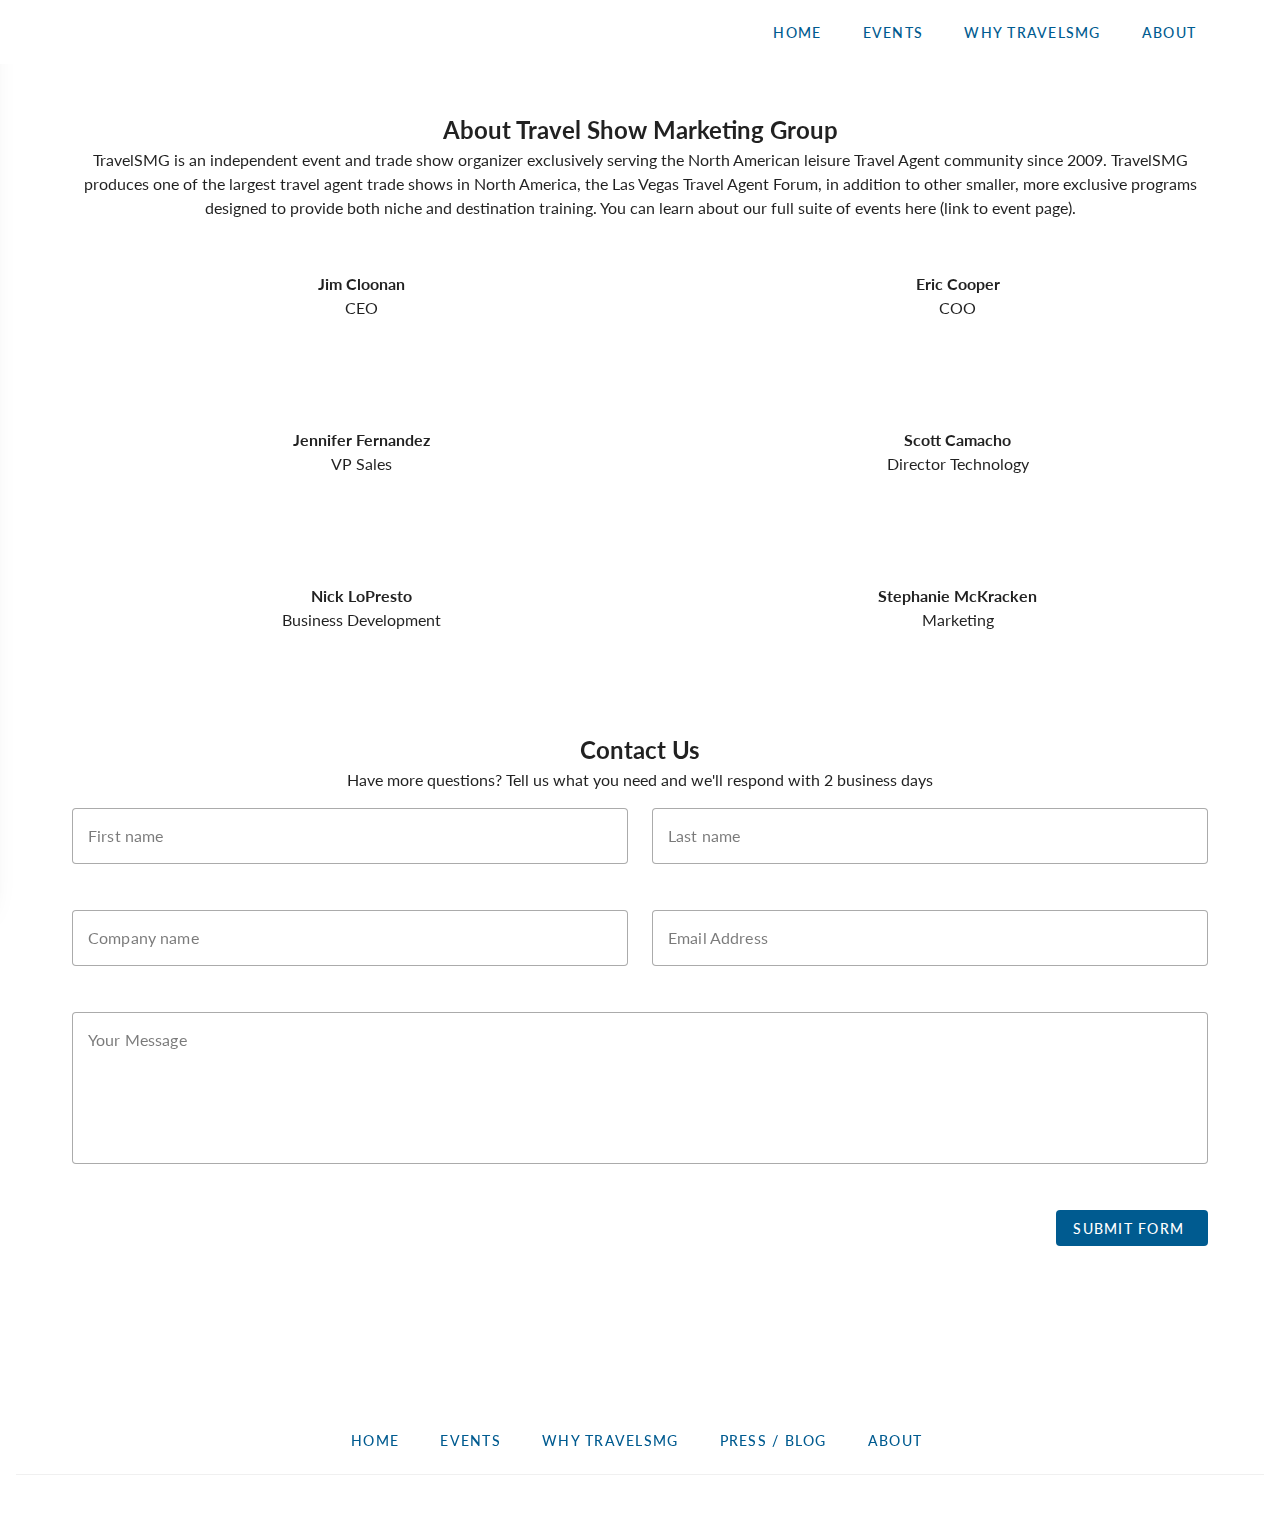
==== commit 859f9e3a: "Add files via upload" ====
--- a/public/about/index.html
+++ b/public/about/index.html
@@ -385,10 +385,117 @@
       color: rgb(var(--v-theme-on-tertiary)) !important;
     }
 </style>
-<meta name="Travel Show Marketing Group" content="#1 producer of travel industry events"><link rel="modulepreload" href="/about/_payload.js"><link rel="modulepreload" as="script" crossorigin href="/_nuxt/entry.cf4b33a3.js"><link rel="preload" as="style" href="/_nuxt/entry.ac82efd8.css"><link rel="modulepreload" as="script" crossorigin href="/_nuxt/default.d789bca1.js"><link rel="preload" as="style" href="/_nuxt/default.cdc847a9.css"><link rel="modulepreload" as="script" crossorigin href="/_nuxt/nuxt-link.dc40e666.js"><link rel="modulepreload" as="script" crossorigin href="/_nuxt/_plugin-vue_export-helper.c27b6911.js"><link rel="modulepreload" as="script" crossorigin href="/_nuxt/about.2d3d680f.js"><link rel="modulepreload" as="script" crossorigin href="/_nuxt/PageHeader.vue.42b024bf.js"><link rel="prefetch" as="script" crossorigin href="/_nuxt/error-component.59a597e2.js"><link rel="stylesheet" href="/_nuxt/entry.ac82efd8.css"><link rel="stylesheet" href="/_nuxt/default.cdc847a9.css"><style>.v-app-bar-title[data-v-8efc563a]{transition:.6s}.expand[data-v-8efc563a]{height:80px!important;padding-top:10px}</style><style>.five-cols[data-v-a618521c]{display:grid;grid-template-columns:repeat(5,1fr)}.two-cols[data-v-a618521c]{display:grid;grid-template-columns:repeat(2,1fr)}</style><style>.v-card[data-v-acf461ea]{width:100%}</style></head>
-<body ><div id="__nuxt"><!--[--><div class="v-application v-theme--customTheme v-layout v-layout--full-height v-locale--is-ltr" style="z-index:1000;" app><div class="v-application__wrap"><!--[--><div data-v-8efc563a><!--[--><nav class="v-navigation-drawer v-navigation-drawer--left v-navigation-drawer--temporary v-theme--customTheme" style="left:0;z-index:1004;transform:translateX(-110%);position:fixed;transition:none !important;" app dark src="/img/bgDrawer.jpg"><!----><!----><div class="v-navigation-drawer__content"><!--[--><hr class="v-divider v-theme--customTheme" style="" aria-orientation="horizontal" role="separator" data-v-8efc563a><div class="v-responsive v-img v-img--booting" style="max-width:276px;" data-v-8efc563a><div class="v-responsive__sizer" style=""></div><!--[--><!--[--><!----><!----><!----><!----><!----><!--]--><!--]--><!----></div><div class="v-list v-theme--customTheme bg-transparent v-list--density-default v-list--one-line" style="" role="listbox" dense data-v-8efc563a><!--[--><!--[--><div class="v-list-item v-list-item--link v-theme--customTheme v-list-item--density-default v-list-item--one-line v-list-item--variant-text" style="" tabindex="0" data-v-8efc563a><!--[--><span class="v-list-item__overlay"></span><span class="v-list-item__underlay"></span><!--]--><!----><div class="v-list-item__content" data-no-activator><!----><!----><!--[--><a href="/events" class="" data-v-8efc563a><button type="button" class="v-btn v-btn--flat v-theme--customTheme v-btn--density-default v-btn--size-default v-btn--variant-elevated" style="" data-v-8efc563a><!--[--><span class="v-btn__overlay"></span><span class="v-btn__underlay"></span><!--]--><!----><span class="v-btn__content" data-no-activator><!--[--><span class="mr-2" data-v-8efc563a>Events</span><!--]--></span><!----><!----></button></a><!----><!--]--></div><!----></div><div class="v-list-item v-list-item--link v-theme--customTheme v-list-item--density-default v-list-item--one-line v-list-item--variant-text" style="" tabindex="0" data-v-8efc563a><!--[--><span class="v-list-item__overlay"></span><span class="v-list-item__underlay"></span><!--]--><!----><div class="v-list-item__content" data-no-activator><!----><!----><!--[--><a href="/why" class="" data-v-8efc563a><button type="button" class="v-btn v-btn--flat v-theme--customTheme v-btn--density-default v-btn--size-default v-btn--variant-elevated" style="" data-v-8efc563a><!--[--><span class="v-btn__overlay"></span><span class="v-btn__underlay"></span><!--]--><!----><span class="v-btn__content" data-no-activator><!--[--><span class="mr-2" data-v-8efc563a>Why TravelSMG</span><!--]--></span><!----><!----></button></a><!--[--><div class="v-list-item v-theme--customTheme v-list-item--density-default v-list-item--one-line v-list-item--variant-text" style="" data-v-8efc563a><!--[--><!----><span class="v-list-item__underlay"></span><!--]--><!----><div class="v-list-item__content" data-no-activator><!----><!----><!--[--><a href="/press" class="pl-2" data-v-8efc563a><button type="button" class="v-btn v-btn--flat v-theme--customTheme v-btn--density-default v-btn--size-default v-btn--variant-elevated" style="" data-v-8efc563a><!--[--><span class="v-btn__overlay"></span><span class="v-btn__underlay"></span><!--]--><!----><span class="v-btn__content" data-no-activator><!--[--><span class="mr-2" data-v-8efc563a>Press/Blog</span><!--]--></span><!----><!----></button></a><!--]--></div><!----></div><!--]--><!--]--></div><!----></div><div class="v-list-item v-list-item--link v-theme--customTheme v-list-item--density-default v-list-item--one-line v-list-item--variant-text" style="" tabindex="0" data-v-8efc563a><!--[--><span class="v-list-item__overlay"></span><span class="v-list-item__underlay"></span><!--]--><!----><div class="v-list-item__content" data-no-activator><!----><!----><!--[--><a aria-current="page" href="/about" class="router-link-active router-link-exact-active" data-v-8efc563a><button type="button" class="v-btn v-btn--flat v-theme--customTheme v-btn--density-default v-btn--size-default v-btn--variant-elevated" style="" data-v-8efc563a><!--[--><span class="v-btn__overlay"></span><span class="v-btn__underlay"></span><!--]--><!----><span class="v-btn__content" data-no-activator><!--[--><span class="mr-2" data-v-8efc563a>About</span><!--]--></span><!----><!----></button></a><!----><!--]--></div><!----></div><!--]--><!--]--></div><!--]--></div><!----></nav><!----><!--]--><header class="v-toolbar v-toolbar--density-default v-theme--customTheme v-app-bar px-15" style="background-color:#ffffff;top:0;z-index:1006;transform:translateY(0%);position:fixed;transition:none !important;" app data-v-8efc563a><!----><!--[--><div class="v-toolbar__content" style="height:64px;"><!----><!----><!--[--><button type="button" class="v-btn v-btn--icon v-theme--customTheme v-btn--density-default v-btn--size-default v-btn--variant-text v-app-bar-nav-icon d-flex d-sm-none" style="" data-v-8efc563a><!--[--><span class="v-btn__overlay"></span><span class="v-btn__underlay"></span><!--]--><!----><span class="v-btn__content" data-no-activator><i class="mdi-menu mdi v-icon notranslate v-theme--customTheme v-icon--size-default" style="" aria-hidden="true"></i></span><!----><!----></button><div class="v-toolbar-title v-app-bar-title" data-v-8efc563a><div class="v-toolbar-title__placeholder"><!----><!--[--><div class="v-responsive v-img v-img--booting" style="max-width:276px;" data-v-8efc563a><div class="v-responsive__sizer" style=""></div><!--[--><!--[--><!----><!----><!----><!----><!----><!--]--><!--]--><!----></div><!--]--></div></div><div class="flex-grow-1" data-v-8efc563a></div><div class="d-none d-sm-flex" data-v-8efc563a><!--[--><div data-v-8efc563a><a href="/events" class="" data-v-8efc563a><button type="button" class="v-btn v-btn--flat v-theme--customTheme text-primary v-btn--density-default v-btn--size-default v-btn--variant-text" style="" data-v-8efc563a><!--[--><span class="v-btn__overlay"></span><span class="v-btn__underlay"></span><!--]--><!----><span class="v-btn__content" data-no-activator><!--[--><span class="mr-2" data-v-8efc563a>Events</span><!--]--></span><!----><!----></button></a></div><div data-v-8efc563a><!--[--><!--[--><a href="/why" class="" data-v-8efc563a><button type="button" class="v-btn v-theme--customTheme text-primary v-btn--density-default v-btn--size-default v-btn--variant-text" style="" aria-haspopup="menu" aria-expanded="false" aria-owns="v-menu-12" text data-v-8efc563a><!--[--><span class="v-btn__overlay"></span><span class="v-btn__underlay"></span><!--]--><!----><span class="v-btn__content" data-no-activator><!--[--><span class="mr-2" data-v-8efc563a>Why TravelSMG</span><!--]--></span><!----><!----></button></a><!--]--><!----><!--]--></div><div data-v-8efc563a><a aria-current="page" href="/about" class="router-link-active router-link-exact-active" data-v-8efc563a><button type="button" class="v-btn v-btn--flat v-theme--customTheme text-primary v-btn--density-default v-btn--size-default v-btn--variant-text" style="" data-v-8efc563a><!--[--><span class="v-btn__overlay"></span><span class="v-btn__underlay"></span><!--]--><!----><span class="v-btn__content" data-no-activator><!--[--><span class="mr-2" data-v-8efc563a>About</span><!--]--></span><!----><!----></button></a></div><!--]--></div><!--]--><!----></div><!--]--><!--[--><!----><!--]--></header></div><div class="d-flex flex-column justify-center align-center"><!--[--><div class="v-container mt-10" data-v-a618521c><div class="v-container mt-10 mb-5" align="center" data-v-a618521c><h2>About Travel Show Marketing Group</h2><p>TravelSMG is an independent event and trade show organizer exclusively serving the North
+<meta name="Travel Show Marketing Group" content="#1 producer of travel industry events">
+<link rel="preload" as="fetch" crossorigin="anonymous" href="/about/_payload.json">
+<style>.v-app-bar-title[data-v-00a04a87]{transition:.6s}.no-background-btn[data-v-00a04a87]:before{background-color:transparent!important}.expand[data-v-00a04a87]{height:80px!important;padding-top:10px}</style>
+<style>.v-card[data-v-44b833ef]{width:100%}</style>
+<style>.five-cols[data-v-7752ef01]{display:grid;grid-template-columns:repeat(5,1fr)}.two-cols[data-v-7752ef01]{display:grid;grid-template-columns:repeat(2,1fr)}</style>
+<style>@charset "UTF-8";@keyframes v-shake{59%{margin-left:0}60%,80%{margin-left:2px}70%,90%{margin-left:-2px}}.bg-black{background-color:#000!important;color:#fff!important}.bg-white{background-color:#fff!important;color:#000!important}.bg-transparent{background-color:transparent!important;color:currentColor!important}.bg-red{background-color:#f44336!important;color:#fff!important}.bg-red-lighten-5{background-color:#ffebee!important;color:#000!important}.bg-red-lighten-4{background-color:#ffcdd2!important;color:#000!important}.bg-red-lighten-3{background-color:#ef9a9a!important;color:#000!important}.bg-red-lighten-2{background-color:#e57373!important;color:#fff!important}.bg-red-lighten-1{background-color:#ef5350!important;color:#fff!important}.bg-red-darken-1{background-color:#e53935!important;color:#fff!important}.bg-red-darken-2{background-color:#d32f2f!important;color:#fff!important}.bg-red-darken-3{background-color:#c62828!important;color:#fff!important}.bg-red-darken-4{background-color:#b71c1c!important;color:#fff!important}.bg-red-accent-1{background-color:#ff8a80!important;color:#000!important}.bg-red-accent-2{background-color:#ff5252!important;color:#fff!important}.bg-red-accent-3{background-color:#ff1744!important;color:#fff!important}.bg-red-accent-4{background-color:#d50000!important;color:#fff!important}.bg-pink{background-color:#e91e63!important;color:#fff!important}.bg-pink-lighten-5{background-color:#fce4ec!important;color:#000!important}.bg-pink-lighten-4{background-color:#f8bbd0!important;color:#000!important}.bg-pink-lighten-3{background-color:#f48fb1!important;color:#000!important}.bg-pink-lighten-2{background-color:#f06292!important;color:#fff!important}.bg-pink-lighten-1{background-color:#ec407a!important;color:#fff!important}.bg-pink-darken-1{background-color:#d81b60!important;color:#fff!important}.bg-pink-darken-2{background-color:#c2185b!important;color:#fff!important}.bg-pink-darken-3{background-color:#ad1457!important;color:#fff!important}.bg-pink-darken-4{background-color:#880e4f!important;color:#fff!important}.bg-pink-accent-1{background-color:#ff80ab!important;color:#fff!important}.bg-pink-accent-2{background-color:#ff4081!important;color:#fff!important}.bg-pink-accent-3{background-color:#f50057!important;color:#fff!important}.bg-pink-accent-4{background-color:#c51162!important;color:#fff!important}.bg-purple{background-color:#9c27b0!important;color:#fff!important}.bg-purple-lighten-5{background-color:#f3e5f5!important;color:#000!important}.bg-purple-lighten-4{background-color:#e1bee7!important;color:#000!important}.bg-purple-lighten-3{background-color:#ce93d8!important;color:#fff!important}.bg-purple-lighten-2{background-color:#ba68c8!important;color:#fff!important}.bg-purple-lighten-1{background-color:#ab47bc!important;color:#fff!important}.bg-purple-darken-1{background-color:#8e24aa!important;color:#fff!important}.bg-purple-darken-2{background-color:#7b1fa2!important;color:#fff!important}.bg-purple-darken-3{background-color:#6a1b9a!important;color:#fff!important}.bg-purple-darken-4{background-color:#4a148c!important;color:#fff!important}.bg-purple-accent-1{background-color:#ea80fc!important;color:#fff!important}.bg-purple-accent-2{background-color:#e040fb!important;color:#fff!important}.bg-purple-accent-3{background-color:#d500f9!important;color:#fff!important}.bg-purple-accent-4{background-color:#a0f!important;color:#fff!important}.bg-deep-purple{background-color:#673ab7!important;color:#fff!important}.bg-deep-purple-lighten-5{background-color:#ede7f6!important;color:#000!important}.bg-deep-purple-lighten-4{background-color:#d1c4e9!important;color:#000!important}.bg-deep-purple-lighten-3{background-color:#b39ddb!important;color:#fff!important}.bg-deep-purple-lighten-2{background-color:#9575cd!important;color:#fff!important}.bg-deep-purple-lighten-1{background-color:#7e57c2!important;color:#fff!important}.bg-deep-purple-darken-1{background-color:#5e35b1!important;color:#fff!important}.bg-deep-purple-darken-2{background-color:#512da8!important;color:#fff!important}.bg-deep-purple-darken-3{background-color:#4527a0!important;color:#fff!important}.bg-deep-purple-darken-4{background-color:#311b92!important;color:#fff!important}.bg-deep-purple-accent-1{background-color:#b388ff!important;color:#fff!important}.bg-deep-purple-accent-2{background-color:#7c4dff!important;color:#fff!important}.bg-deep-purple-accent-3{background-color:#651fff!important;color:#fff!important}.bg-deep-purple-accent-4{background-color:#6200ea!important;color:#fff!important}.bg-indigo{background-color:#3f51b5!important;color:#fff!important}.bg-indigo-lighten-5{background-color:#e8eaf6!important;color:#000!important}.bg-indigo-lighten-4{background-color:#c5cae9!important;color:#000!important}.bg-indigo-lighten-3{background-color:#9fa8da!important;color:#fff!important}.bg-indigo-lighten-2{background-color:#7986cb!important;color:#fff!important}.bg-indigo-lighten-1{background-color:#5c6bc0!important;color:#fff!important}.bg-indigo-darken-1{background-color:#3949ab!important;color:#fff!important}.bg-indigo-darken-2{background-color:#303f9f!important;color:#fff!important}.bg-indigo-darken-3{background-color:#283593!important;color:#fff!important}.bg-indigo-darken-4{background-color:#1a237e!important;color:#fff!important}.bg-indigo-accent-1{background-color:#8c9eff!important;color:#fff!important}.bg-indigo-accent-2{background-color:#536dfe!important;color:#fff!important}.bg-indigo-accent-3{background-color:#3d5afe!important;color:#fff!important}.bg-indigo-accent-4{background-color:#304ffe!important;color:#fff!important}.bg-blue{background-color:#2196f3!important;color:#fff!important}.bg-blue-lighten-5{background-color:#e3f2fd!important;color:#000!important}.bg-blue-lighten-4{background-color:#bbdefb!important;color:#000!important}.bg-blue-lighten-3{background-color:#90caf9!important;color:#000!important}.bg-blue-lighten-2{background-color:#64b5f6!important;color:#000!important}.bg-blue-lighten-1{background-color:#42a5f5!important;color:#fff!important}.bg-blue-darken-1{background-color:#1e88e5!important;color:#fff!important}.bg-blue-darken-2{background-color:#1976d2!important;color:#fff!important}.bg-blue-darken-3{background-color:#1565c0!important;color:#fff!important}.bg-blue-darken-4{background-color:#0d47a1!important;color:#fff!important}.bg-blue-accent-1{background-color:#82b1ff!important;color:#000!important}.bg-blue-accent-2{background-color:#448aff!important;color:#fff!important}.bg-blue-accent-3{background-color:#2979ff!important;color:#fff!important}.bg-blue-accent-4{background-color:#2962ff!important;color:#fff!important}.bg-light-blue{background-color:#03a9f4!important;color:#fff!important}.bg-light-blue-lighten-5{background-color:#e1f5fe!important;color:#000!important}.bg-light-blue-lighten-4{background-color:#b3e5fc!important;color:#000!important}.bg-light-blue-lighten-3{background-color:#81d4fa!important;color:#000!important}.bg-light-blue-lighten-2{background-color:#4fc3f7!important;color:#000!important}.bg-light-blue-lighten-1{background-color:#29b6f6!important;color:#000!important}.bg-light-blue-darken-1{background-color:#039be5!important;color:#fff!important}.bg-light-blue-darken-2{background-color:#0288d1!important;color:#fff!important}.bg-light-blue-darken-3{background-color:#0277bd!important;color:#fff!important}.bg-light-blue-darken-4{background-color:#01579b!important;color:#fff!important}.bg-light-blue-accent-1{background-color:#80d8ff!important;color:#000!important}.bg-light-blue-accent-2{background-color:#40c4ff!important;color:#000!important}.bg-light-blue-accent-3{background-color:#00b0ff!important;color:#fff!important}.bg-light-blue-accent-4{background-color:#0091ea!important;color:#fff!important}.bg-cyan{background-color:#00bcd4!important;color:#000!important}.bg-cyan-lighten-5{background-color:#e0f7fa!important;color:#000!important}.bg-cyan-lighten-4{background-color:#b2ebf2!important;color:#000!important}.bg-cyan-lighten-3{background-color:#80deea!important;color:#000!important}.bg-cyan-lighten-2{background-color:#4dd0e1!important;color:#000!important}.bg-cyan-lighten-1{background-color:#26c6da!important;color:#000!important}.bg-cyan-darken-1{background-color:#00acc1!important;color:#fff!important}.bg-cyan-darken-2{background-color:#0097a7!important;color:#fff!important}.bg-cyan-darken-3{background-color:#00838f!important;color:#fff!important}.bg-cyan-darken-4{background-color:#006064!important;color:#fff!important}.bg-cyan-accent-1{background-color:#84ffff!important;color:#000!important}.bg-cyan-accent-2{background-color:#18ffff!important;color:#000!important}.bg-cyan-accent-3{background-color:#00e5ff!important;color:#000!important}.bg-cyan-accent-4{background-color:#00b8d4!important;color:#fff!important}.bg-teal{background-color:#009688!important;color:#fff!important}.bg-teal-lighten-5{background-color:#e0f2f1!important;color:#000!important}.bg-teal-lighten-4{background-color:#b2dfdb!important;color:#000!important}.bg-teal-lighten-3{background-color:#80cbc4!important;color:#000!important}.bg-teal-lighten-2{background-color:#4db6ac!important;color:#fff!important}.bg-teal-lighten-1{background-color:#26a69a!important;color:#fff!important}.bg-teal-darken-1{background-color:#00897b!important;color:#fff!important}.bg-teal-darken-2{background-color:#00796b!important;color:#fff!important}.bg-teal-darken-3{background-color:#00695c!important;color:#fff!important}.bg-teal-darken-4{background-color:#004d40!important;color:#fff!important}.bg-teal-accent-1{background-color:#a7ffeb!important;color:#000!important}.bg-teal-accent-2{background-color:#64ffda!important;color:#000!important}.bg-teal-accent-3{background-color:#1de9b6!important;color:#000!important}.bg-teal-accent-4{background-color:#00bfa5!important;color:#fff!important}.bg-green{background-color:#4caf50!important;color:#fff!important}.bg-green-lighten-5{background-color:#e8f5e9!important;color:#000!important}.bg-green-lighten-4{background-color:#c8e6c9!important;color:#000!important}.bg-green-lighten-3{background-color:#a5d6a7!important;color:#000!important}.bg-green-lighten-2{background-color:#81c784!important;color:#000!important}.bg-green-lighten-1{background-color:#66bb6a!important;color:#fff!important}.bg-green-darken-1{background-color:#43a047!important;color:#fff!important}.bg-green-darken-2{background-color:#388e3c!important;color:#fff!important}.bg-green-darken-3{background-color:#2e7d32!important;color:#fff!important}.bg-green-darken-4{background-color:#1b5e20!important;color:#fff!important}.bg-green-accent-1{background-color:#b9f6ca!important;color:#000!important}.bg-green-accent-2{background-color:#69f0ae!important;color:#000!important}.bg-green-accent-3{background-color:#00e676!important;color:#000!important}.bg-green-accent-4{background-color:#00c853!important;color:#000!important}.bg-light-green{background-color:#8bc34a!important;color:#000!important}.bg-light-green-lighten-5{background-color:#f1f8e9!important;color:#000!important}.bg-light-green-lighten-4{background-color:#dcedc8!important;color:#000!important}.bg-light-green-lighten-3{background-color:#c5e1a5!important;color:#000!important}.bg-light-green-lighten-2{background-color:#aed581!important;color:#000!important}.bg-light-green-lighten-1{background-color:#9ccc65!important;color:#000!important}.bg-light-green-darken-1{background-color:#7cb342!important;color:#fff!important}.bg-light-green-darken-2{background-color:#689f38!important;color:#fff!important}.bg-light-green-darken-3{background-color:#558b2f!important;color:#fff!important}.bg-light-green-darken-4{background-color:#33691e!important;color:#fff!important}.bg-light-green-accent-1{background-color:#ccff90!important;color:#000!important}.bg-light-green-accent-2{background-color:#b2ff59!important;color:#000!important}.bg-light-green-accent-3{background-color:#76ff03!important;color:#000!important}.bg-light-green-accent-4{background-color:#64dd17!important;color:#000!important}.bg-lime{background-color:#cddc39!important;color:#000!important}.bg-lime-lighten-5{background-color:#f9fbe7!important;color:#000!important}.bg-lime-lighten-4{background-color:#f0f4c3!important;color:#000!important}.bg-lime-lighten-3{background-color:#e6ee9c!important;color:#000!important}.bg-lime-lighten-2{background-color:#dce775!important;color:#000!important}.bg-lime-lighten-1{background-color:#d4e157!important;color:#000!important}.bg-lime-darken-1{background-color:#c0ca33!important;color:#000!important}.bg-lime-darken-2{background-color:#afb42b!important;color:#000!important}.bg-lime-darken-3{background-color:#9e9d24!important;color:#fff!important}.bg-lime-darken-4{background-color:#827717!important;color:#fff!important}.bg-lime-accent-1{background-color:#f4ff81!important;color:#000!important}.bg-lime-accent-2{background-color:#eeff41!important;color:#000!important}.bg-lime-accent-3{background-color:#c6ff00!important;color:#000!important}.bg-lime-accent-4{background-color:#aeea00!important;color:#000!important}.bg-yellow{background-color:#ffeb3b!important;color:#000!important}.bg-yellow-lighten-5{background-color:#fffde7!important;color:#000!important}.bg-yellow-lighten-4{background-color:#fff9c4!important;color:#000!important}.bg-yellow-lighten-3{background-color:#fff59d!important;color:#000!important}.bg-yellow-lighten-2{background-color:#fff176!important;color:#000!important}.bg-yellow-lighten-1{background-color:#ffee58!important;color:#000!important}.bg-yellow-darken-1{background-color:#fdd835!important;color:#000!important}.bg-yellow-darken-2{background-color:#fbc02d!important;color:#000!important}.bg-yellow-darken-3{background-color:#f9a825!important;color:#000!important}.bg-yellow-darken-4{background-color:#f57f17!important;color:#fff!important}.bg-yellow-accent-1{background-color:#ffff8d!important;color:#000!important}.bg-yellow-accent-2{background-color:#ff0!important;color:#000!important}.bg-yellow-accent-3{background-color:#ffea00!important;color:#000!important}.bg-yellow-accent-4{background-color:#ffd600!important;color:#000!important}.bg-amber{background-color:#ffc107!important;color:#000!important}.bg-amber-lighten-5{background-color:#fff8e1!important;color:#000!important}.bg-amber-lighten-4{background-color:#ffecb3!important;color:#000!important}.bg-amber-lighten-3{background-color:#ffe082!important;color:#000!important}.bg-amber-lighten-2{background-color:#ffd54f!important;color:#000!important}.bg-amber-lighten-1{background-color:#ffca28!important;color:#000!important}.bg-amber-darken-1{background-color:#ffb300!important;color:#000!important}.bg-amber-darken-2{background-color:#ffa000!important;color:#000!important}.bg-amber-darken-3{background-color:#ff8f00!important;color:#000!important}.bg-amber-darken-4{background-color:#ff6f00!important;color:#fff!important}.bg-amber-accent-1{background-color:#ffe57f!important;color:#000!important}.bg-amber-accent-2{background-color:#ffd740!important;color:#000!important}.bg-amber-accent-3{background-color:#ffc400!important;color:#000!important}.bg-amber-accent-4{background-color:#ffab00!important;color:#000!important}.bg-orange{background-color:#ff9800!important;color:#000!important}.bg-orange-lighten-5{background-color:#fff3e0!important;color:#000!important}.bg-orange-lighten-4{background-color:#ffe0b2!important;color:#000!important}.bg-orange-lighten-3{background-color:#ffcc80!important;color:#000!important}.bg-orange-lighten-2{background-color:#ffb74d!important;color:#000!important}.bg-orange-lighten-1{background-color:#ffa726!important;color:#000!important}.bg-orange-darken-1{background-color:#fb8c00!important;color:#fff!important}.bg-orange-darken-2{background-color:#f57c00!important;color:#fff!important}.bg-orange-darken-3{background-color:#ef6c00!important;color:#fff!important}.bg-orange-darken-4{background-color:#e65100!important;color:#fff!important}.bg-orange-accent-1{background-color:#ffd180!important;color:#000!important}.bg-orange-accent-2{background-color:#ffab40!important;color:#000!important}.bg-orange-accent-3{background-color:#ff9100!important;color:#000!important}.bg-orange-accent-4{background-color:#ff6d00!important;color:#fff!important}.bg-deep-orange{background-color:#ff5722!important;color:#fff!important}.bg-deep-orange-lighten-5{background-color:#fbe9e7!important;color:#000!important}.bg-deep-orange-lighten-4{background-color:#ffccbc!important;color:#000!important}.bg-deep-orange-lighten-3{background-color:#ffab91!important;color:#000!important}.bg-deep-orange-lighten-2{background-color:#ff8a65!important;color:#000!important}.bg-deep-orange-lighten-1{background-color:#ff7043!important;color:#fff!important}.bg-deep-orange-darken-1{background-color:#f4511e!important;color:#fff!important}.bg-deep-orange-darken-2{background-color:#e64a19!important;color:#fff!important}.bg-deep-orange-darken-3{background-color:#d84315!important;color:#fff!important}.bg-deep-orange-darken-4{background-color:#bf360c!important;color:#fff!important}.bg-deep-orange-accent-1{background-color:#ff9e80!important;color:#000!important}.bg-deep-orange-accent-2{background-color:#ff6e40!important;color:#fff!important}.bg-deep-orange-accent-3{background-color:#ff3d00!important;color:#fff!important}.bg-deep-orange-accent-4{background-color:#dd2c00!important;color:#fff!important}.bg-brown{background-color:#795548!important;color:#fff!important}.bg-brown-lighten-5{background-color:#efebe9!important;color:#000!important}.bg-brown-lighten-4{background-color:#d7ccc8!important;color:#000!important}.bg-brown-lighten-3{background-color:#bcaaa4!important;color:#000!important}.bg-brown-lighten-2{background-color:#a1887f!important;color:#fff!important}.bg-brown-lighten-1{background-color:#8d6e63!important;color:#fff!important}.bg-brown-darken-1{background-color:#6d4c41!important;color:#fff!important}.bg-brown-darken-2{background-color:#5d4037!important;color:#fff!important}.bg-brown-darken-3{background-color:#4e342e!important;color:#fff!important}.bg-brown-darken-4{background-color:#3e2723!important;color:#fff!important}.bg-blue-grey{background-color:#607d8b!important;color:#fff!important}.bg-blue-grey-lighten-5{background-color:#eceff1!important;color:#000!important}.bg-blue-grey-lighten-4{background-color:#cfd8dc!important;color:#000!important}.bg-blue-grey-lighten-3{background-color:#b0bec5!important;color:#000!important}.bg-blue-grey-lighten-2{background-color:#90a4ae!important;color:#fff!important}.bg-blue-grey-lighten-1{background-color:#78909c!important;color:#fff!important}.bg-blue-grey-darken-1{background-color:#546e7a!important;color:#fff!important}.bg-blue-grey-darken-2{background-color:#455a64!important;color:#fff!important}.bg-blue-grey-darken-3{background-color:#37474f!important;color:#fff!important}.bg-blue-grey-darken-4{background-color:#263238!important;color:#fff!important}.bg-grey{background-color:#9e9e9e!important;color:#fff!important}.bg-grey-lighten-5{background-color:#fafafa!important;color:#000!important}.bg-grey-lighten-4{background-color:#f5f5f5!important;color:#000!important}.bg-grey-lighten-3{background-color:#eee!important;color:#000!important}.bg-grey-lighten-2{background-color:#e0e0e0!important;color:#000!important}.bg-grey-lighten-1{background-color:#bdbdbd!important;color:#000!important}.bg-grey-darken-1{background-color:#757575!important;color:#fff!important}.bg-grey-darken-2{background-color:#616161!important;color:#fff!important}.bg-grey-darken-3{background-color:#424242!important;color:#fff!important}.bg-grey-darken-4{background-color:#212121!important;color:#fff!important}.bg-shades-black{background-color:#000!important;color:#fff!important}.bg-shades-white{background-color:#fff!important;color:#000!important}.bg-shades-transparent{background-color:transparent!important;color:currentColor!important}.text-black{color:#000!important}.text-white{color:#fff!important}.text-transparent{color:transparent!important}.text-red{color:#f44336!important}.text-red-lighten-5{color:#ffebee!important}.text-red-lighten-4{color:#ffcdd2!important}.text-red-lighten-3{color:#ef9a9a!important}.text-red-lighten-2{color:#e57373!important}.text-red-lighten-1{color:#ef5350!important}.text-red-darken-1{color:#e53935!important}.text-red-darken-2{color:#d32f2f!important}.text-red-darken-3{color:#c62828!important}.text-red-darken-4{color:#b71c1c!important}.text-red-accent-1{color:#ff8a80!important}.text-red-accent-2{color:#ff5252!important}.text-red-accent-3{color:#ff1744!important}.text-red-accent-4{color:#d50000!important}.text-pink{color:#e91e63!important}.text-pink-lighten-5{color:#fce4ec!important}.text-pink-lighten-4{color:#f8bbd0!important}.text-pink-lighten-3{color:#f48fb1!important}.text-pink-lighten-2{color:#f06292!important}.text-pink-lighten-1{color:#ec407a!important}.text-pink-darken-1{color:#d81b60!important}.text-pink-darken-2{color:#c2185b!important}.text-pink-darken-3{color:#ad1457!important}.text-pink-darken-4{color:#880e4f!important}.text-pink-accent-1{color:#ff80ab!important}.text-pink-accent-2{color:#ff4081!important}.text-pink-accent-3{color:#f50057!important}.text-pink-accent-4{color:#c51162!important}.text-purple{color:#9c27b0!important}.text-purple-lighten-5{color:#f3e5f5!important}.text-purple-lighten-4{color:#e1bee7!important}.text-purple-lighten-3{color:#ce93d8!important}.text-purple-lighten-2{color:#ba68c8!important}.text-purple-lighten-1{color:#ab47bc!important}.text-purple-darken-1{color:#8e24aa!important}.text-purple-darken-2{color:#7b1fa2!important}.text-purple-darken-3{color:#6a1b9a!important}.text-purple-darken-4{color:#4a148c!important}.text-purple-accent-1{color:#ea80fc!important}.text-purple-accent-2{color:#e040fb!important}.text-purple-accent-3{color:#d500f9!important}.text-purple-accent-4{color:#a0f!important}.text-deep-purple{color:#673ab7!important}.text-deep-purple-lighten-5{color:#ede7f6!important}.text-deep-purple-lighten-4{color:#d1c4e9!important}.text-deep-purple-lighten-3{color:#b39ddb!important}.text-deep-purple-lighten-2{color:#9575cd!important}.text-deep-purple-lighten-1{color:#7e57c2!important}.text-deep-purple-darken-1{color:#5e35b1!important}.text-deep-purple-darken-2{color:#512da8!important}.text-deep-purple-darken-3{color:#4527a0!important}.text-deep-purple-darken-4{color:#311b92!important}.text-deep-purple-accent-1{color:#b388ff!important}.text-deep-purple-accent-2{color:#7c4dff!important}.text-deep-purple-accent-3{color:#651fff!important}.text-deep-purple-accent-4{color:#6200ea!important}.text-indigo{color:#3f51b5!important}.text-indigo-lighten-5{color:#e8eaf6!important}.text-indigo-lighten-4{color:#c5cae9!important}.text-indigo-lighten-3{color:#9fa8da!important}.text-indigo-lighten-2{color:#7986cb!important}.text-indigo-lighten-1{color:#5c6bc0!important}.text-indigo-darken-1{color:#3949ab!important}.text-indigo-darken-2{color:#303f9f!important}.text-indigo-darken-3{color:#283593!important}.text-indigo-darken-4{color:#1a237e!important}.text-indigo-accent-1{color:#8c9eff!important}.text-indigo-accent-2{color:#536dfe!important}.text-indigo-accent-3{color:#3d5afe!important}.text-indigo-accent-4{color:#304ffe!important}.text-blue{color:#2196f3!important}.text-blue-lighten-5{color:#e3f2fd!important}.text-blue-lighten-4{color:#bbdefb!important}.text-blue-lighten-3{color:#90caf9!important}.text-blue-lighten-2{color:#64b5f6!important}.text-blue-lighten-1{color:#42a5f5!important}.text-blue-darken-1{color:#1e88e5!important}.text-blue-darken-2{color:#1976d2!important}.text-blue-darken-3{color:#1565c0!important}.text-blue-darken-4{color:#0d47a1!important}.text-blue-accent-1{color:#82b1ff!important}.text-blue-accent-2{color:#448aff!important}.text-blue-accent-3{color:#2979ff!important}.text-blue-accent-4{color:#2962ff!important}.text-light-blue{color:#03a9f4!important}.text-light-blue-lighten-5{color:#e1f5fe!important}.text-light-blue-lighten-4{color:#b3e5fc!important}.text-light-blue-lighten-3{color:#81d4fa!important}.text-light-blue-lighten-2{color:#4fc3f7!important}.text-light-blue-lighten-1{color:#29b6f6!important}.text-light-blue-darken-1{color:#039be5!important}.text-light-blue-darken-2{color:#0288d1!important}.text-light-blue-darken-3{color:#0277bd!important}.text-light-blue-darken-4{color:#01579b!important}.text-light-blue-accent-1{color:#80d8ff!important}.text-light-blue-accent-2{color:#40c4ff!important}.text-light-blue-accent-3{color:#00b0ff!important}.text-light-blue-accent-4{color:#0091ea!important}.text-cyan{color:#00bcd4!important}.text-cyan-lighten-5{color:#e0f7fa!important}.text-cyan-lighten-4{color:#b2ebf2!important}.text-cyan-lighten-3{color:#80deea!important}.text-cyan-lighten-2{color:#4dd0e1!important}.text-cyan-lighten-1{color:#26c6da!important}.text-cyan-darken-1{color:#00acc1!important}.text-cyan-darken-2{color:#0097a7!important}.text-cyan-darken-3{color:#00838f!important}.text-cyan-darken-4{color:#006064!important}.text-cyan-accent-1{color:#84ffff!important}.text-cyan-accent-2{color:#18ffff!important}.text-cyan-accent-3{color:#00e5ff!important}.text-cyan-accent-4{color:#00b8d4!important}.text-teal{color:#009688!important}.text-teal-lighten-5{color:#e0f2f1!important}.text-teal-lighten-4{color:#b2dfdb!important}.text-teal-lighten-3{color:#80cbc4!important}.text-teal-lighten-2{color:#4db6ac!important}.text-teal-lighten-1{color:#26a69a!important}.text-teal-darken-1{color:#00897b!important}.text-teal-darken-2{color:#00796b!important}.text-teal-darken-3{color:#00695c!important}.text-teal-darken-4{color:#004d40!important}.text-teal-accent-1{color:#a7ffeb!important}.text-teal-accent-2{color:#64ffda!important}.text-teal-accent-3{color:#1de9b6!important}.text-teal-accent-4{color:#00bfa5!important}.text-green{color:#4caf50!important}.text-green-lighten-5{color:#e8f5e9!important}.text-green-lighten-4{color:#c8e6c9!important}.text-green-lighten-3{color:#a5d6a7!important}.text-green-lighten-2{color:#81c784!important}.text-green-lighten-1{color:#66bb6a!important}.text-green-darken-1{color:#43a047!important}.text-green-darken-2{color:#388e3c!important}.text-green-darken-3{color:#2e7d32!important}.text-green-darken-4{color:#1b5e20!important}.text-green-accent-1{color:#b9f6ca!important}.text-green-accent-2{color:#69f0ae!important}.text-green-accent-3{color:#00e676!important}.text-green-accent-4{color:#00c853!important}.text-light-green{color:#8bc34a!important}.text-light-green-lighten-5{color:#f1f8e9!important}.text-light-green-lighten-4{color:#dcedc8!important}.text-light-green-lighten-3{color:#c5e1a5!important}.text-light-green-lighten-2{color:#aed581!important}.text-light-green-lighten-1{color:#9ccc65!important}.text-light-green-darken-1{color:#7cb342!important}.text-light-green-darken-2{color:#689f38!important}.text-light-green-darken-3{color:#558b2f!important}.text-light-green-darken-4{color:#33691e!important}.text-light-green-accent-1{color:#ccff90!important}.text-light-green-accent-2{color:#b2ff59!important}.text-light-green-accent-3{color:#76ff03!important}.text-light-green-accent-4{color:#64dd17!important}.text-lime{color:#cddc39!important}.text-lime-lighten-5{color:#f9fbe7!important}.text-lime-lighten-4{color:#f0f4c3!important}.text-lime-lighten-3{color:#e6ee9c!important}.text-lime-lighten-2{color:#dce775!important}.text-lime-lighten-1{color:#d4e157!important}.text-lime-darken-1{color:#c0ca33!important}.text-lime-darken-2{color:#afb42b!important}.text-lime-darken-3{color:#9e9d24!important}.text-lime-darken-4{color:#827717!important}.text-lime-accent-1{color:#f4ff81!important}.text-lime-accent-2{color:#eeff41!important}.text-lime-accent-3{color:#c6ff00!important}.text-lime-accent-4{color:#aeea00!important}.text-yellow{color:#ffeb3b!important}.text-yellow-lighten-5{color:#fffde7!important}.text-yellow-lighten-4{color:#fff9c4!important}.text-yellow-lighten-3{color:#fff59d!important}.text-yellow-lighten-2{color:#fff176!important}.text-yellow-lighten-1{color:#ffee58!important}.text-yellow-darken-1{color:#fdd835!important}.text-yellow-darken-2{color:#fbc02d!important}.text-yellow-darken-3{color:#f9a825!important}.text-yellow-darken-4{color:#f57f17!important}.text-yellow-accent-1{color:#ffff8d!important}.text-yellow-accent-2{color:#ff0!important}.text-yellow-accent-3{color:#ffea00!important}.text-yellow-accent-4{color:#ffd600!important}.text-amber{color:#ffc107!important}.text-amber-lighten-5{color:#fff8e1!important}.text-amber-lighten-4{color:#ffecb3!important}.text-amber-lighten-3{color:#ffe082!important}.text-amber-lighten-2{color:#ffd54f!important}.text-amber-lighten-1{color:#ffca28!important}.text-amber-darken-1{color:#ffb300!important}.text-amber-darken-2{color:#ffa000!important}.text-amber-darken-3{color:#ff8f00!important}.text-amber-darken-4{color:#ff6f00!important}.text-amber-accent-1{color:#ffe57f!important}.text-amber-accent-2{color:#ffd740!important}.text-amber-accent-3{color:#ffc400!important}.text-amber-accent-4{color:#ffab00!important}.text-orange{color:#ff9800!important}.text-orange-lighten-5{color:#fff3e0!important}.text-orange-lighten-4{color:#ffe0b2!important}.text-orange-lighten-3{color:#ffcc80!important}.text-orange-lighten-2{color:#ffb74d!important}.text-orange-lighten-1{color:#ffa726!important}.text-orange-darken-1{color:#fb8c00!important}.text-orange-darken-2{color:#f57c00!important}.text-orange-darken-3{color:#ef6c00!important}.text-orange-darken-4{color:#e65100!important}.text-orange-accent-1{color:#ffd180!important}.text-orange-accent-2{color:#ffab40!important}.text-orange-accent-3{color:#ff9100!important}.text-orange-accent-4{color:#ff6d00!important}.text-deep-orange{color:#ff5722!important}.text-deep-orange-lighten-5{color:#fbe9e7!important}.text-deep-orange-lighten-4{color:#ffccbc!important}.text-deep-orange-lighten-3{color:#ffab91!important}.text-deep-orange-lighten-2{color:#ff8a65!important}.text-deep-orange-lighten-1{color:#ff7043!important}.text-deep-orange-darken-1{color:#f4511e!important}.text-deep-orange-darken-2{color:#e64a19!important}.text-deep-orange-darken-3{color:#d84315!important}.text-deep-orange-darken-4{color:#bf360c!important}.text-deep-orange-accent-1{color:#ff9e80!important}.text-deep-orange-accent-2{color:#ff6e40!important}.text-deep-orange-accent-3{color:#ff3d00!important}.text-deep-orange-accent-4{color:#dd2c00!important}.text-brown{color:#795548!important}.text-brown-lighten-5{color:#efebe9!important}.text-brown-lighten-4{color:#d7ccc8!important}.text-brown-lighten-3{color:#bcaaa4!important}.text-brown-lighten-2{color:#a1887f!important}.text-brown-lighten-1{color:#8d6e63!important}.text-brown-darken-1{color:#6d4c41!important}.text-brown-darken-2{color:#5d4037!important}.text-brown-darken-3{color:#4e342e!important}.text-brown-darken-4{color:#3e2723!important}.text-blue-grey{color:#607d8b!important}.text-blue-grey-lighten-5{color:#eceff1!important}.text-blue-grey-lighten-4{color:#cfd8dc!important}.text-blue-grey-lighten-3{color:#b0bec5!important}.text-blue-grey-lighten-2{color:#90a4ae!important}.text-blue-grey-lighten-1{color:#78909c!important}.text-blue-grey-darken-1{color:#546e7a!important}.text-blue-grey-darken-2{color:#455a64!important}.text-blue-grey-darken-3{color:#37474f!important}.text-blue-grey-darken-4{color:#263238!important}.text-grey{color:#9e9e9e!important}.text-grey-lighten-5{color:#fafafa!important}.text-grey-lighten-4{color:#f5f5f5!important}.text-grey-lighten-3{color:#eee!important}.text-grey-lighten-2{color:#e0e0e0!important}.text-grey-lighten-1{color:#bdbdbd!important}.text-grey-darken-1{color:#757575!important}.text-grey-darken-2{color:#616161!important}.text-grey-darken-3{color:#424242!important}.text-grey-darken-4{color:#212121!important}.text-shades-black{color:#000!important}.text-shades-white{color:#fff!important}.text-shades-transparent{color:transparent!important}
+
+/*!
+ * ress.css • v2.0.4
+ * MIT License
+ * github.com/filipelinhares/ress
+ */html{box-sizing:border-box;overflow-y:scroll;-webkit-text-size-adjust:100%;-moz-tab-size:4;-o-tab-size:4;tab-size:4;word-break:normal}*,:after,:before{background-repeat:no-repeat;box-sizing:inherit}:after,:before{text-decoration:inherit;vertical-align:inherit}*{margin:0;padding:0}hr{height:0;overflow:visible}details,main{display:block}summary{display:list-item}small{font-size:80%}[hidden]{display:none}abbr[title]{border-bottom:none;text-decoration:underline;-webkit-text-decoration:underline dotted;text-decoration:underline dotted}a{background-color:transparent}a:active,a:hover{outline-width:0}code,kbd,pre,samp{font-family:monospace,monospace}pre{font-size:1em}b,strong{font-weight:bolder}sub,sup{font-size:75%;line-height:0;position:relative;vertical-align:baseline}sub{bottom:-.25em}sup{top:-.5em}input{border-radius:0}[disabled]{cursor:default}[type=number]::-webkit-inner-spin-button,[type=number]::-webkit-outer-spin-button{height:auto}[type=search]{-webkit-appearance:textfield;outline-offset:-2px}[type=search]::-webkit-search-cancel-button,[type=search]::-webkit-search-decoration{-webkit-appearance:none}textarea{overflow:auto;resize:vertical}button,input,optgroup,select,textarea{font:inherit}optgroup{font-weight:700}button{overflow:visible}button,select{text-transform:none}[role=button],[type=button],[type=reset],[type=submit],button{color:inherit;cursor:pointer}[type=button]::-moz-focus-inner,[type=reset]::-moz-focus-inner,[type=submit]::-moz-focus-inner,button::-moz-focus-inner{border-style:none;padding:0}[type=button]::-moz-focus-inner,[type=reset]::-moz-focus-inner,[type=submit]::-moz-focus-inner,button:-moz-focusring{outline:1px dotted ButtonText}[type=reset],[type=submit],button,html [type=button]{-webkit-appearance:button}button,input,select,textarea{background-color:transparent;border-style:none}select{-moz-appearance:none;-webkit-appearance:none}select::-ms-expand{display:none}select::-ms-value{color:currentColor}legend{border:0;color:inherit;display:table;max-width:100%;white-space:normal}::-webkit-file-upload-button{-webkit-appearance:button;color:inherit;font:inherit}::-ms-clear,::-ms-reveal{display:none}img{border-style:none}progress{vertical-align:baseline}@media screen{[hidden~=screen]{display:inherit}[hidden~=screen]:not(:active):not(:focus):not(:target){position:absolute!important;clip:rect(0 0 0 0)!important}}[aria-busy=true]{cursor:progress}[aria-controls]{cursor:pointer}[aria-disabled=true]{cursor:default}.dialog-bottom-transition-enter-active,.dialog-top-transition-enter-active,.dialog-transition-enter-active{transition-duration:225ms!important;transition-timing-function:cubic-bezier(0,0,.2,1)!important}.dialog-bottom-transition-leave-active,.dialog-top-transition-leave-active,.dialog-transition-leave-active{transition-duration:125ms!important;transition-timing-function:cubic-bezier(.4,0,1,1)!important}.dialog-bottom-transition-enter-active,.dialog-bottom-transition-leave-active,.dialog-top-transition-enter-active,.dialog-top-transition-leave-active,.dialog-transition-enter-active,.dialog-transition-leave-active{pointer-events:none;transition-property:transform,opacity!important}.dialog-transition-enter-from,.dialog-transition-leave-to{opacity:0;transform:scale(.9)}.dialog-transition-enter-to,.dialog-transition-leave-from{opacity:1}.dialog-bottom-transition-enter-from,.dialog-bottom-transition-leave-to{transform:translateY(calc(50vh + 50%))}.dialog-top-transition-enter-from,.dialog-top-transition-leave-to{transform:translateY(calc(-50vh - 50%))}.picker-reverse-transition-enter-active,.picker-reverse-transition-leave-active,.picker-transition-enter-active,.picker-transition-leave-active{transition-duration:.3s!important;transition-timing-function:cubic-bezier(.4,0,.2,1)!important}.picker-reverse-transition-move,.picker-transition-move{transition-duration:.5s!important;transition-property:transform!important;transition-timing-function:cubic-bezier(.4,0,.2,1)!important}.picker-reverse-transition-enter-from,.picker-reverse-transition-leave-to,.picker-transition-enter-from,.picker-transition-leave-to{opacity:0}.picker-reverse-transition-leave-active,.picker-reverse-transition-leave-from,.picker-reverse-transition-leave-to,.picker-transition-leave-active,.picker-transition-leave-from,.picker-transition-leave-to{position:absolute!important}.picker-reverse-transition-enter-active,.picker-reverse-transition-leave-active,.picker-transition-enter-active,.picker-transition-leave-active{transition-property:transform,opacity!important}.picker-transition-enter-active,.picker-transition-leave-active{transition-duration:.3s!important;transition-timing-function:cubic-bezier(.4,0,.2,1)!important}.picker-transition-move{transition-duration:.5s!important;transition-property:transform!important;transition-timing-function:cubic-bezier(.4,0,.2,1)!important}.picker-transition-enter-from{transform:translateY(100%)}.picker-transition-leave-to{transform:translateY(-100%)}.picker-reverse-transition-enter-active,.picker-reverse-transition-leave-active{transition-duration:.3s!important;transition-timing-function:cubic-bezier(.4,0,.2,1)!important}.picker-reverse-transition-move{transition-duration:.5s!important;transition-property:transform!important;transition-timing-function:cubic-bezier(.4,0,.2,1)!important}.picker-reverse-transition-enter-from{transform:translateY(-100%)}.picker-reverse-transition-leave-to{transform:translateY(100%)}.expand-transition-enter-active,.expand-transition-leave-active{transition-duration:.3s!important;transition-timing-function:cubic-bezier(.4,0,.2,1)!important}.expand-transition-move{transition-duration:.5s!important;transition-property:transform!important;transition-timing-function:cubic-bezier(.4,0,.2,1)!important}.expand-transition-enter-active,.expand-transition-leave-active{transition-property:height!important}.expand-x-transition-enter-active,.expand-x-transition-leave-active{transition-duration:.3s!important;transition-timing-function:cubic-bezier(.4,0,.2,1)!important}.expand-x-transition-move{transition-duration:.5s!important;transition-property:transform!important;transition-timing-function:cubic-bezier(.4,0,.2,1)!important}.expand-x-transition-enter-active,.expand-x-transition-leave-active{transition-property:width!important}.scale-transition-enter-active,.scale-transition-leave-active{transition-duration:.3s!important;transition-timing-function:cubic-bezier(.4,0,.2,1)!important}.scale-transition-move{transition-duration:.5s!important;transition-property:transform!important;transition-timing-function:cubic-bezier(.4,0,.2,1)!important}.scale-transition-leave-to{opacity:0}.scale-transition-leave-active{transition-duration:.1s!important}.scale-transition-enter-from{opacity:0;transform:scale(0)}.scale-transition-enter-active,.scale-transition-leave-active{transition-property:transform,opacity!important}.scale-rotate-transition-enter-active,.scale-rotate-transition-leave-active{transition-duration:.3s!important;transition-timing-function:cubic-bezier(.4,0,.2,1)!important}.scale-rotate-transition-move{transition-duration:.5s!important;transition-property:transform!important;transition-timing-function:cubic-bezier(.4,0,.2,1)!important}.scale-rotate-transition-leave-to{opacity:0}.scale-rotate-transition-leave-active{transition-duration:.1s!important}.scale-rotate-transition-enter-from{opacity:0;transform:scale(0) rotate(-45deg)}.scale-rotate-transition-enter-active,.scale-rotate-transition-leave-active{transition-property:transform,opacity!important}.scale-rotate-reverse-transition-enter-active,.scale-rotate-reverse-transition-leave-active{transition-duration:.3s!important;transition-timing-function:cubic-bezier(.4,0,.2,1)!important}.scale-rotate-reverse-transition-move{transition-duration:.5s!important;transition-property:transform!important;transition-timing-function:cubic-bezier(.4,0,.2,1)!important}.scale-rotate-reverse-transition-leave-to{opacity:0}.scale-rotate-reverse-transition-leave-active{transition-duration:.1s!important}.scale-rotate-reverse-transition-enter-from{opacity:0;transform:scale(0) rotate(45deg)}.scale-rotate-reverse-transition-enter-active,.scale-rotate-reverse-transition-leave-active{transition-property:transform,opacity!important}.message-transition-enter-active,.message-transition-leave-active{transition-duration:.3s!important;transition-timing-function:cubic-bezier(.4,0,.2,1)!important}.message-transition-move{transition-duration:.5s!important;transition-property:transform!important;transition-timing-function:cubic-bezier(.4,0,.2,1)!important}.message-transition-enter-from,.message-transition-leave-to{opacity:0;transform:translateY(-15px)}.message-transition-leave-active,.message-transition-leave-from{position:absolute}.message-transition-enter-active,.message-transition-leave-active{transition-property:transform,opacity!important}.slide-y-transition-enter-active,.slide-y-transition-leave-active{transition-duration:.3s!important;transition-timing-function:cubic-bezier(.4,0,.2,1)!important}.slide-y-transition-move{transition-duration:.5s!important;transition-property:transform!important;transition-timing-function:cubic-bezier(.4,0,.2,1)!important}.slide-y-transition-enter-from,.slide-y-transition-leave-to{opacity:0;transform:translateY(-15px)}.slide-y-transition-enter-active,.slide-y-transition-leave-active{transition-property:transform,opacity!important}.slide-y-reverse-transition-enter-active,.slide-y-reverse-transition-leave-active{transition-duration:.3s!important;transition-timing-function:cubic-bezier(.4,0,.2,1)!important}.slide-y-reverse-transition-move{transition-duration:.5s!important;transition-property:transform!important;transition-timing-function:cubic-bezier(.4,0,.2,1)!important}.slide-y-reverse-transition-enter-from,.slide-y-reverse-transition-leave-to{opacity:0;transform:translateY(15px)}.slide-y-reverse-transition-enter-active,.slide-y-reverse-transition-leave-active{transition-property:transform,opacity!important}.scroll-y-transition-enter-active,.scroll-y-transition-leave-active{transition-duration:.3s!important;transition-timing-function:cubic-bezier(.4,0,.2,1)!important}.scroll-y-transition-move{transition-duration:.5s!important;transition-property:transform!important;transition-timing-function:cubic-bezier(.4,0,.2,1)!important}.scroll-y-transition-enter-from,.scroll-y-transition-leave-to{opacity:0}.scroll-y-transition-enter-from{transform:translateY(-15px)}.scroll-y-transition-leave-to{transform:translateY(15px)}.scroll-y-transition-enter-active,.scroll-y-transition-leave-active{transition-property:transform,opacity!important}.scroll-y-reverse-transition-enter-active,.scroll-y-reverse-transition-leave-active{transition-duration:.3s!important;transition-timing-function:cubic-bezier(.4,0,.2,1)!important}.scroll-y-reverse-transition-move{transition-duration:.5s!important;transition-property:transform!important;transition-timing-function:cubic-bezier(.4,0,.2,1)!important}.scroll-y-reverse-transition-enter-from,.scroll-y-reverse-transition-leave-to{opacity:0}.scroll-y-reverse-transition-enter-from{transform:translateY(15px)}.scroll-y-reverse-transition-leave-to{transform:translateY(-15px)}.scroll-y-reverse-transition-enter-active,.scroll-y-reverse-transition-leave-active{transition-property:transform,opacity!important}.scroll-x-transition-enter-active,.scroll-x-transition-leave-active{transition-duration:.3s!important;transition-timing-function:cubic-bezier(.4,0,.2,1)!important}.scroll-x-transition-move{transition-duration:.5s!important;transition-property:transform!important;transition-timing-function:cubic-bezier(.4,0,.2,1)!important}.scroll-x-transition-enter-from,.scroll-x-transition-leave-to{opacity:0}.scroll-x-transition-enter-from{transform:translateX(-15px)}.scroll-x-transition-leave-to{transform:translateX(15px)}.scroll-x-transition-enter-active,.scroll-x-transition-leave-active{transition-property:transform,opacity!important}.scroll-x-reverse-transition-enter-active,.scroll-x-reverse-transition-leave-active{transition-duration:.3s!important;transition-timing-function:cubic-bezier(.4,0,.2,1)!important}.scroll-x-reverse-transition-move{transition-duration:.5s!important;transition-property:transform!important;transition-timing-function:cubic-bezier(.4,0,.2,1)!important}.scroll-x-reverse-transition-enter-from,.scroll-x-reverse-transition-leave-to{opacity:0}.scroll-x-reverse-transition-enter-from{transform:translateX(15px)}.scroll-x-reverse-transition-leave-to{transform:translateX(-15px)}.scroll-x-reverse-transition-enter-active,.scroll-x-reverse-transition-leave-active{transition-property:transform,opacity!important}.slide-x-transition-enter-active,.slide-x-transition-leave-active{transition-duration:.3s!important;transition-timing-function:cubic-bezier(.4,0,.2,1)!important}.slide-x-transition-move{transition-duration:.5s!important;transition-property:transform!important;transition-timing-function:cubic-bezier(.4,0,.2,1)!important}.slide-x-transition-enter-from,.slide-x-transition-leave-to{opacity:0;transform:translateX(-15px)}.slide-x-transition-enter-active,.slide-x-transition-leave-active{transition-property:transform,opacity!important}.slide-x-reverse-transition-enter-active,.slide-x-reverse-transition-leave-active{transition-duration:.3s!important;transition-timing-function:cubic-bezier(.4,0,.2,1)!important}.slide-x-reverse-transition-move{transition-duration:.5s!important;transition-property:transform!important;transition-timing-function:cubic-bezier(.4,0,.2,1)!important}.slide-x-reverse-transition-enter-from,.slide-x-reverse-transition-leave-to{opacity:0;transform:translateX(15px)}.slide-x-reverse-transition-enter-active,.slide-x-reverse-transition-leave-active{transition-property:transform,opacity!important}.fade-transition-enter-active,.fade-transition-leave-active{transition-duration:.3s!important;transition-timing-function:cubic-bezier(.4,0,.2,1)!important}.fade-transition-move{transition-duration:.5s!important;transition-property:transform!important;transition-timing-function:cubic-bezier(.4,0,.2,1)!important}.fade-transition-enter-from,.fade-transition-leave-to{opacity:0!important}.fade-transition-enter-active,.fade-transition-leave-active{transition-property:opacity!important}.fab-transition-enter-active,.fab-transition-leave-active{transition-duration:.3s!important;transition-timing-function:cubic-bezier(.4,0,.2,1)!important}.fab-transition-move{transition-duration:.5s!important;transition-property:transform!important;transition-timing-function:cubic-bezier(.4,0,.2,1)!important}.fab-transition-enter-from,.fab-transition-leave-to{transform:scale(0) rotate(-45deg)}.fab-transition-enter-active,.fab-transition-leave-active{transition-property:transform!important}.v-locale--is-rtl{direction:rtl}.v-locale--is-ltr{direction:ltr}.blockquote{font-size:18px;font-weight:300;padding:16px 0 16px 24px}html{font-family:Roboto,sans-serif;font-size:1rem;line-height:1.5;overflow-x:hidden;text-rendering:optimizeLegibility;-webkit-font-smoothing:antialiased;-moz-osx-font-smoothing:grayscale;-webkit-tap-highlight-color:rgba(0,0,0,0)}html.overflow-y-hidden{overflow-y:hidden!important}:root{--v-theme-overlay-multiplier:1;--v-scrollbar-offset:0px}@supports (-webkit-touch-callout:none){body{cursor:pointer}}@media only print{.hidden-print-only{display:none!important}}@media only screen{.hidden-screen-only{display:none!important}}@media (max-width:599.98px){.hidden-xs{display:none!important}}@media (min-width:600px) and (max-width:959.98px){.hidden-sm{display:none!important}}@media (min-width:960px) and (max-width:1279.98px){.hidden-md{display:none!important}}@media (min-width:1280px) and (max-width:1919.98px){.hidden-lg{display:none!important}}@media (min-width:1920px) and (max-width:2559.98px){.hidden-xl{display:none!important}}@media (min-width:2560px){.hidden-xxl{display:none!important}}@media (min-width:600px){.hidden-sm-and-up{display:none!important}}@media (min-width:960px){.hidden-md-and-up{display:none!important}}@media (min-width:1280px){.hidden-lg-and-up{display:none!important}}@media (min-width:1920px){.hidden-xl-and-up{display:none!important}}@media (max-width:959.98px){.hidden-sm-and-down{display:none!important}}@media (max-width:1279.98px){.hidden-md-and-down{display:none!important}}@media (max-width:1919.98px){.hidden-lg-and-down{display:none!important}}@media (max-width:2559.98px){.hidden-xl-and-down{display:none!important}}.elevation-24{box-shadow:0 11px 15px -7px var(--v-shadow-key-umbra-opacity,rgba(0,0,0,.2)),0 24px 38px 3px var(--v-shadow-key-penumbra-opacity,rgba(0,0,0,.14)),0 9px 46px 8px var(--v-shadow-key-penumbra-opacity,rgba(0,0,0,.12))!important}.elevation-23{box-shadow:0 11px 14px -7px var(--v-shadow-key-umbra-opacity,rgba(0,0,0,.2)),0 23px 36px 3px var(--v-shadow-key-penumbra-opacity,rgba(0,0,0,.14)),0 9px 44px 8px var(--v-shadow-key-penumbra-opacity,rgba(0,0,0,.12))!important}.elevation-22{box-shadow:0 10px 14px -6px var(--v-shadow-key-umbra-opacity,rgba(0,0,0,.2)),0 22px 35px 3px var(--v-shadow-key-penumbra-opacity,rgba(0,0,0,.14)),0 8px 42px 7px var(--v-shadow-key-penumbra-opacity,rgba(0,0,0,.12))!important}.elevation-21{box-shadow:0 10px 13px -6px var(--v-shadow-key-umbra-opacity,rgba(0,0,0,.2)),0 21px 33px 3px var(--v-shadow-key-penumbra-opacity,rgba(0,0,0,.14)),0 8px 40px 7px var(--v-shadow-key-penumbra-opacity,rgba(0,0,0,.12))!important}.elevation-20{box-shadow:0 10px 13px -6px var(--v-shadow-key-umbra-opacity,rgba(0,0,0,.2)),0 20px 31px 3px var(--v-shadow-key-penumbra-opacity,rgba(0,0,0,.14)),0 8px 38px 7px var(--v-shadow-key-penumbra-opacity,rgba(0,0,0,.12))!important}.elevation-19{box-shadow:0 9px 12px -6px var(--v-shadow-key-umbra-opacity,rgba(0,0,0,.2)),0 19px 29px 2px var(--v-shadow-key-penumbra-opacity,rgba(0,0,0,.14)),0 7px 36px 6px var(--v-shadow-key-penumbra-opacity,rgba(0,0,0,.12))!important}.elevation-18{box-shadow:0 9px 11px -5px var(--v-shadow-key-umbra-opacity,rgba(0,0,0,.2)),0 18px 28px 2px var(--v-shadow-key-penumbra-opacity,rgba(0,0,0,.14)),0 7px 34px 6px var(--v-shadow-key-penumbra-opacity,rgba(0,0,0,.12))!important}.elevation-17{box-shadow:0 8px 11px -5px var(--v-shadow-key-umbra-opacity,rgba(0,0,0,.2)),0 17px 26px 2px var(--v-shadow-key-penumbra-opacity,rgba(0,0,0,.14)),0 6px 32px 5px var(--v-shadow-key-penumbra-opacity,rgba(0,0,0,.12))!important}.elevation-16{box-shadow:0 8px 10px -5px var(--v-shadow-key-umbra-opacity,rgba(0,0,0,.2)),0 16px 24px 2px var(--v-shadow-key-penumbra-opacity,rgba(0,0,0,.14)),0 6px 30px 5px var(--v-shadow-key-penumbra-opacity,rgba(0,0,0,.12))!important}.elevation-15{box-shadow:0 8px 9px -5px var(--v-shadow-key-umbra-opacity,rgba(0,0,0,.2)),0 15px 22px 2px var(--v-shadow-key-penumbra-opacity,rgba(0,0,0,.14)),0 6px 28px 5px var(--v-shadow-key-penumbra-opacity,rgba(0,0,0,.12))!important}.elevation-14{box-shadow:0 7px 9px -4px var(--v-shadow-key-umbra-opacity,rgba(0,0,0,.2)),0 14px 21px 2px var(--v-shadow-key-penumbra-opacity,rgba(0,0,0,.14)),0 5px 26px 4px var(--v-shadow-key-penumbra-opacity,rgba(0,0,0,.12))!important}.elevation-13{box-shadow:0 7px 8px -4px var(--v-shadow-key-umbra-opacity,rgba(0,0,0,.2)),0 13px 19px 2px var(--v-shadow-key-penumbra-opacity,rgba(0,0,0,.14)),0 5px 24px 4px var(--v-shadow-key-penumbra-opacity,rgba(0,0,0,.12))!important}.elevation-12{box-shadow:0 7px 8px -4px var(--v-shadow-key-umbra-opacity,rgba(0,0,0,.2)),0 12px 17px 2px var(--v-shadow-key-penumbra-opacity,rgba(0,0,0,.14)),0 5px 22px 4px var(--v-shadow-key-penumbra-opacity,rgba(0,0,0,.12))!important}.elevation-11{box-shadow:0 6px 7px -4px var(--v-shadow-key-umbra-opacity,rgba(0,0,0,.2)),0 11px 15px 1px var(--v-shadow-key-penumbra-opacity,rgba(0,0,0,.14)),0 4px 20px 3px var(--v-shadow-key-penumbra-opacity,rgba(0,0,0,.12))!important}.elevation-10{box-shadow:0 6px 6px -3px var(--v-shadow-key-umbra-opacity,rgba(0,0,0,.2)),0 10px 14px 1px var(--v-shadow-key-penumbra-opacity,rgba(0,0,0,.14)),0 4px 18px 3px var(--v-shadow-key-penumbra-opacity,rgba(0,0,0,.12))!important}.elevation-9{box-shadow:0 5px 6px -3px var(--v-shadow-key-umbra-opacity,rgba(0,0,0,.2)),0 9px 12px 1px var(--v-shadow-key-penumbra-opacity,rgba(0,0,0,.14)),0 3px 16px 2px var(--v-shadow-key-penumbra-opacity,rgba(0,0,0,.12))!important}.elevation-8{box-shadow:0 5px 5px -3px var(--v-shadow-key-umbra-opacity,rgba(0,0,0,.2)),0 8px 10px 1px var(--v-shadow-key-penumbra-opacity,rgba(0,0,0,.14)),0 3px 14px 2px var(--v-shadow-key-penumbra-opacity,rgba(0,0,0,.12))!important}.elevation-7{box-shadow:0 4px 5px -2px var(--v-shadow-key-umbra-opacity,rgba(0,0,0,.2)),0 7px 10px 1px var(--v-shadow-key-penumbra-opacity,rgba(0,0,0,.14)),0 2px 16px 1px var(--v-shadow-key-penumbra-opacity,rgba(0,0,0,.12))!important}.elevation-6{box-shadow:0 3px 5px -1px var(--v-shadow-key-umbra-opacity,rgba(0,0,0,.2)),0 6px 10px 0 var(--v-shadow-key-penumbra-opacity,rgba(0,0,0,.14)),0 1px 18px 0 var(--v-shadow-key-penumbra-opacity,rgba(0,0,0,.12))!important}.elevation-5{box-shadow:0 3px 5px -1px var(--v-shadow-key-umbra-opacity,rgba(0,0,0,.2)),0 5px 8px 0 var(--v-shadow-key-penumbra-opacity,rgba(0,0,0,.14)),0 1px 14px 0 var(--v-shadow-key-penumbra-opacity,rgba(0,0,0,.12))!important}.elevation-4{box-shadow:0 2px 4px -1px var(--v-shadow-key-umbra-opacity,rgba(0,0,0,.2)),0 4px 5px 0 var(--v-shadow-key-penumbra-opacity,rgba(0,0,0,.14)),0 1px 10px 0 var(--v-shadow-key-penumbra-opacity,rgba(0,0,0,.12))!important}.elevation-3{box-shadow:0 3px 3px -2px var(--v-shadow-key-umbra-opacity,rgba(0,0,0,.2)),0 3px 4px 0 var(--v-shadow-key-penumbra-opacity,rgba(0,0,0,.14)),0 1px 8px 0 var(--v-shadow-key-penumbra-opacity,rgba(0,0,0,.12))!important}.elevation-2{box-shadow:0 3px 1px -2px var(--v-shadow-key-umbra-opacity,rgba(0,0,0,.2)),0 2px 2px 0 var(--v-shadow-key-penumbra-opacity,rgba(0,0,0,.14)),0 1px 5px 0 var(--v-shadow-key-penumbra-opacity,rgba(0,0,0,.12))!important}.elevation-1{box-shadow:0 2px 1px -1px var(--v-shadow-key-umbra-opacity,rgba(0,0,0,.2)),0 1px 1px 0 var(--v-shadow-key-penumbra-opacity,rgba(0,0,0,.14)),0 1px 3px 0 var(--v-shadow-key-penumbra-opacity,rgba(0,0,0,.12))!important}.elevation-0{box-shadow:0 0 0 0 var(--v-shadow-key-umbra-opacity,rgba(0,0,0,.2)),0 0 0 0 var(--v-shadow-key-penumbra-opacity,rgba(0,0,0,.14)),0 0 0 0 var(--v-shadow-key-penumbra-opacity,rgba(0,0,0,.12))!important}.d-sr-only,.d-sr-only-focusable:not(:focus){border:0!important;clip:rect(0,0,0,0)!important;height:1px!important;margin:-1px!important;overflow:hidden!important;padding:0!important;position:absolute!important;white-space:nowrap!important;width:1px!important}.overflow-auto{overflow:auto!important}.overflow-hidden{overflow:hidden!important}.overflow-visible{overflow:visible!important}.overflow-x-auto{overflow-x:auto!important}.overflow-x-hidden{overflow-x:hidden!important}.overflow-y-auto{overflow-y:auto!important}.overflow-y-hidden{overflow-y:hidden!important}.d-none{display:none!important}.d-inline{display:inline!important}.d-inline-block{display:inline-block!important}.d-block{display:block!important}.d-table{display:table!important}.d-table-row{display:table-row!important}.d-table-cell{display:table-cell!important}.d-flex{display:flex!important}.d-inline-flex{display:inline-flex!important}.float-none{float:none!important}.float-left{float:left!important}.float-right{float:right!important}.v-locale--is-rtl .float-end{float:left!important}.v-locale--is-ltr .float-end,.v-locale--is-rtl .float-start{float:right!important}.v-locale--is-ltr .float-start{float:left!important}.flex-fill{flex:1 1 auto!important}.flex-row{flex-direction:row!important}.flex-column{flex-direction:column!important}.flex-row-reverse{flex-direction:row-reverse!important}.flex-column-reverse{flex-direction:column-reverse!important}.flex-grow-0{flex-grow:0!important}.flex-grow-1{flex-grow:1!important}.flex-shrink-0{flex-shrink:0!important}.flex-shrink-1{flex-shrink:1!important}.flex-wrap{flex-wrap:wrap!important}.flex-nowrap{flex-wrap:nowrap!important}.flex-wrap-reverse{flex-wrap:wrap-reverse!important}.justify-start{justify-content:flex-start!important}.justify-end{justify-content:flex-end!important}.justify-center{justify-content:center!important}.justify-space-between{justify-content:space-between!important}.justify-space-around{justify-content:space-around!important}.justify-space-evenly{justify-content:space-evenly!important}.align-start{align-items:flex-start!important}.align-end{align-items:flex-end!important}.align-center{align-items:center!important}.align-baseline{align-items:baseline!important}.align-stretch{align-items:stretch!important}.align-content-start{align-content:flex-start!important}.align-content-end{align-content:flex-end!important}.align-content-center{align-content:center!important}.align-content-space-between{align-content:space-between!important}.align-content-space-around{align-content:space-around!important}.align-content-space-evenly{align-content:space-evenly!important}.align-content-stretch{align-content:stretch!important}.align-self-auto{align-self:auto!important}.align-self-start{align-self:flex-start!important}.align-self-end{align-self:flex-end!important}.align-self-center{align-self:center!important}.align-self-baseline{align-self:baseline!important}.align-self-stretch{align-self:stretch!important}.order-first{order:-1!important}.order-0{order:0!important}.order-1{order:1!important}.order-2{order:2!important}.order-3{order:3!important}.order-4{order:4!important}.order-5{order:5!important}.order-6{order:6!important}.order-7{order:7!important}.order-8{order:8!important}.order-9{order:9!important}.order-10{order:10!important}.order-11{order:11!important}.order-12{order:12!important}.order-last{order:13!important}.ma-0{margin:0!important}.ma-1{margin:4px!important}.ma-2{margin:8px!important}.ma-3{margin:12px!important}.ma-4{margin:16px!important}.ma-5{margin:20px!important}.ma-6{margin:24px!important}.ma-7{margin:28px!important}.ma-8{margin:32px!important}.ma-9{margin:36px!important}.ma-10{margin:40px!important}.ma-11{margin:44px!important}.ma-12{margin:48px!important}.ma-13{margin:52px!important}.ma-14{margin:56px!important}.ma-15{margin:60px!important}.ma-16{margin:64px!important}.ma-auto{margin:auto!important}.mx-0{margin-left:0!important;margin-right:0!important}.mx-1{margin-left:4px!important;margin-right:4px!important}.mx-2{margin-left:8px!important;margin-right:8px!important}.mx-3{margin-left:12px!important;margin-right:12px!important}.mx-4{margin-left:16px!important;margin-right:16px!important}.mx-5{margin-left:20px!important;margin-right:20px!important}.mx-6{margin-left:24px!important;margin-right:24px!important}.mx-7{margin-left:28px!important;margin-right:28px!important}.mx-8{margin-left:32px!important;margin-right:32px!important}.mx-9{margin-left:36px!important;margin-right:36px!important}.mx-10{margin-left:40px!important;margin-right:40px!important}.mx-11{margin-left:44px!important;margin-right:44px!important}.mx-12{margin-left:48px!important;margin-right:48px!important}.mx-13{margin-left:52px!important;margin-right:52px!important}.mx-14{margin-left:56px!important;margin-right:56px!important}.mx-15{margin-left:60px!important;margin-right:60px!important}.mx-16{margin-left:64px!important;margin-right:64px!important}.mx-auto{margin-left:auto!important;margin-right:auto!important}.my-0{margin-bottom:0!important;margin-top:0!important}.my-1{margin-bottom:4px!important;margin-top:4px!important}.my-2{margin-bottom:8px!important;margin-top:8px!important}.my-3{margin-bottom:12px!important;margin-top:12px!important}.my-4{margin-bottom:16px!important;margin-top:16px!important}.my-5{margin-bottom:20px!important;margin-top:20px!important}.my-6{margin-bottom:24px!important;margin-top:24px!important}.my-7{margin-bottom:28px!important;margin-top:28px!important}.my-8{margin-bottom:32px!important;margin-top:32px!important}.my-9{margin-bottom:36px!important;margin-top:36px!important}.my-10{margin-bottom:40px!important;margin-top:40px!important}.my-11{margin-bottom:44px!important;margin-top:44px!important}.my-12{margin-bottom:48px!important;margin-top:48px!important}.my-13{margin-bottom:52px!important;margin-top:52px!important}.my-14{margin-bottom:56px!important;margin-top:56px!important}.my-15{margin-bottom:60px!important;margin-top:60px!important}.my-16{margin-bottom:64px!important;margin-top:64px!important}.my-auto{margin-bottom:auto!important;margin-top:auto!important}.mt-0{margin-top:0!important}.mt-1{margin-top:4px!important}.mt-2{margin-top:8px!important}.mt-3{margin-top:12px!important}.mt-4{margin-top:16px!important}.mt-5{margin-top:20px!important}.mt-6{margin-top:24px!important}.mt-7{margin-top:28px!important}.mt-8{margin-top:32px!important}.mt-9{margin-top:36px!important}.mt-10{margin-top:40px!important}.mt-11{margin-top:44px!important}.mt-12{margin-top:48px!important}.mt-13{margin-top:52px!important}.mt-14{margin-top:56px!important}.mt-15{margin-top:60px!important}.mt-16{margin-top:64px!important}.mt-auto{margin-top:auto!important}.mr-0{margin-right:0!important}.mr-1{margin-right:4px!important}.mr-2{margin-right:8px!important}.mr-3{margin-right:12px!important}.mr-4{margin-right:16px!important}.mr-5{margin-right:20px!important}.mr-6{margin-right:24px!important}.mr-7{margin-right:28px!important}.mr-8{margin-right:32px!important}.mr-9{margin-right:36px!important}.mr-10{margin-right:40px!important}.mr-11{margin-right:44px!important}.mr-12{margin-right:48px!important}.mr-13{margin-right:52px!important}.mr-14{margin-right:56px!important}.mr-15{margin-right:60px!important}.mr-16{margin-right:64px!important}.mr-auto{margin-right:auto!important}.mb-0{margin-bottom:0!important}.mb-1{margin-bottom:4px!important}.mb-2{margin-bottom:8px!important}.mb-3{margin-bottom:12px!important}.mb-4{margin-bottom:16px!important}.mb-5{margin-bottom:20px!important}.mb-6{margin-bottom:24px!important}.mb-7{margin-bottom:28px!important}.mb-8{margin-bottom:32px!important}.mb-9{margin-bottom:36px!important}.mb-10{margin-bottom:40px!important}.mb-11{margin-bottom:44px!important}.mb-12{margin-bottom:48px!important}.mb-13{margin-bottom:52px!important}.mb-14{margin-bottom:56px!important}.mb-15{margin-bottom:60px!important}.mb-16{margin-bottom:64px!important}.mb-auto{margin-bottom:auto!important}.ml-0{margin-left:0!important}.ml-1{margin-left:4px!important}.ml-2{margin-left:8px!important}.ml-3{margin-left:12px!important}.ml-4{margin-left:16px!important}.ml-5{margin-left:20px!important}.ml-6{margin-left:24px!important}.ml-7{margin-left:28px!important}.ml-8{margin-left:32px!important}.ml-9{margin-left:36px!important}.ml-10{margin-left:40px!important}.ml-11{margin-left:44px!important}.ml-12{margin-left:48px!important}.ml-13{margin-left:52px!important}.ml-14{margin-left:56px!important}.ml-15{margin-left:60px!important}.ml-16{margin-left:64px!important}.ml-auto{margin-left:auto!important}.ms-0{margin-inline-start:0!important}.ms-1{margin-inline-start:4px!important}.ms-2{margin-inline-start:8px!important}.ms-3{margin-inline-start:12px!important}.ms-4{margin-inline-start:16px!important}.ms-5{margin-inline-start:20px!important}.ms-6{margin-inline-start:24px!important}.ms-7{margin-inline-start:28px!important}.ms-8{margin-inline-start:32px!important}.ms-9{margin-inline-start:36px!important}.ms-10{margin-inline-start:40px!important}.ms-11{margin-inline-start:44px!important}.ms-12{margin-inline-start:48px!important}.ms-13{margin-inline-start:52px!important}.ms-14{margin-inline-start:56px!important}.ms-15{margin-inline-start:60px!important}.ms-16{margin-inline-start:64px!important}.ms-auto{margin-inline-start:auto!important}.me-0{margin-inline-end:0!important}.me-1{margin-inline-end:4px!important}.me-2{margin-inline-end:8px!important}.me-3{margin-inline-end:12px!important}.me-4{margin-inline-end:16px!important}.me-5{margin-inline-end:20px!important}.me-6{margin-inline-end:24px!important}.me-7{margin-inline-end:28px!important}.me-8{margin-inline-end:32px!important}.me-9{margin-inline-end:36px!important}.me-10{margin-inline-end:40px!important}.me-11{margin-inline-end:44px!important}.me-12{margin-inline-end:48px!important}.me-13{margin-inline-end:52px!important}.me-14{margin-inline-end:56px!important}.me-15{margin-inline-end:60px!important}.me-16{margin-inline-end:64px!important}.me-auto{margin-inline-end:auto!important}.ma-n1{margin:-4px!important}.ma-n2{margin:-8px!important}.ma-n3{margin:-12px!important}.ma-n4{margin:-16px!important}.ma-n5{margin:-20px!important}.ma-n6{margin:-24px!important}.ma-n7{margin:-28px!important}.ma-n8{margin:-32px!important}.ma-n9{margin:-36px!important}.ma-n10{margin:-40px!important}.ma-n11{margin:-44px!important}.ma-n12{margin:-48px!important}.ma-n13{margin:-52px!important}.ma-n14{margin:-56px!important}.ma-n15{margin:-60px!important}.ma-n16{margin:-64px!important}.mx-n1{margin-left:-4px!important;margin-right:-4px!important}.mx-n2{margin-left:-8px!important;margin-right:-8px!important}.mx-n3{margin-left:-12px!important;margin-right:-12px!important}.mx-n4{margin-left:-16px!important;margin-right:-16px!important}.mx-n5{margin-left:-20px!important;margin-right:-20px!important}.mx-n6{margin-left:-24px!important;margin-right:-24px!important}.mx-n7{margin-left:-28px!important;margin-right:-28px!important}.mx-n8{margin-left:-32px!important;margin-right:-32px!important}.mx-n9{margin-left:-36px!important;margin-right:-36px!important}.mx-n10{margin-left:-40px!important;margin-right:-40px!important}.mx-n11{margin-left:-44px!important;margin-right:-44px!important}.mx-n12{margin-left:-48px!important;margin-right:-48px!important}.mx-n13{margin-left:-52px!important;margin-right:-52px!important}.mx-n14{margin-left:-56px!important;margin-right:-56px!important}.mx-n15{margin-left:-60px!important;margin-right:-60px!important}.mx-n16{margin-left:-64px!important;margin-right:-64px!important}.my-n1{margin-bottom:-4px!important;margin-top:-4px!important}.my-n2{margin-bottom:-8px!important;margin-top:-8px!important}.my-n3{margin-bottom:-12px!important;margin-top:-12px!important}.my-n4{margin-bottom:-16px!important;margin-top:-16px!important}.my-n5{margin-bottom:-20px!important;margin-top:-20px!important}.my-n6{margin-bottom:-24px!important;margin-top:-24px!important}.my-n7{margin-bottom:-28px!important;margin-top:-28px!important}.my-n8{margin-bottom:-32px!important;margin-top:-32px!important}.my-n9{margin-bottom:-36px!important;margin-top:-36px!important}.my-n10{margin-bottom:-40px!important;margin-top:-40px!important}.my-n11{margin-bottom:-44px!important;margin-top:-44px!important}.my-n12{margin-bottom:-48px!important;margin-top:-48px!important}.my-n13{margin-bottom:-52px!important;margin-top:-52px!important}.my-n14{margin-bottom:-56px!important;margin-top:-56px!important}.my-n15{margin-bottom:-60px!important;margin-top:-60px!important}.my-n16{margin-bottom:-64px!important;margin-top:-64px!important}.mt-n1{margin-top:-4px!important}.mt-n2{margin-top:-8px!important}.mt-n3{margin-top:-12px!important}.mt-n4{margin-top:-16px!important}.mt-n5{margin-top:-20px!important}.mt-n6{margin-top:-24px!important}.mt-n7{margin-top:-28px!important}.mt-n8{margin-top:-32px!important}.mt-n9{margin-top:-36px!important}.mt-n10{margin-top:-40px!important}.mt-n11{margin-top:-44px!important}.mt-n12{margin-top:-48px!important}.mt-n13{margin-top:-52px!important}.mt-n14{margin-top:-56px!important}.mt-n15{margin-top:-60px!important}.mt-n16{margin-top:-64px!important}.mr-n1{margin-right:-4px!important}.mr-n2{margin-right:-8px!important}.mr-n3{margin-right:-12px!important}.mr-n4{margin-right:-16px!important}.mr-n5{margin-right:-20px!important}.mr-n6{margin-right:-24px!important}.mr-n7{margin-right:-28px!important}.mr-n8{margin-right:-32px!important}.mr-n9{margin-right:-36px!important}.mr-n10{margin-right:-40px!important}.mr-n11{margin-right:-44px!important}.mr-n12{margin-right:-48px!important}.mr-n13{margin-right:-52px!important}.mr-n14{margin-right:-56px!important}.mr-n15{margin-right:-60px!important}.mr-n16{margin-right:-64px!important}.mb-n1{margin-bottom:-4px!important}.mb-n2{margin-bottom:-8px!important}.mb-n3{margin-bottom:-12px!important}.mb-n4{margin-bottom:-16px!important}.mb-n5{margin-bottom:-20px!important}.mb-n6{margin-bottom:-24px!important}.mb-n7{margin-bottom:-28px!important}.mb-n8{margin-bottom:-32px!important}.mb-n9{margin-bottom:-36px!important}.mb-n10{margin-bottom:-40px!important}.mb-n11{margin-bottom:-44px!important}.mb-n12{margin-bottom:-48px!important}.mb-n13{margin-bottom:-52px!important}.mb-n14{margin-bottom:-56px!important}.mb-n15{margin-bottom:-60px!important}.mb-n16{margin-bottom:-64px!important}.ml-n1{margin-left:-4px!important}.ml-n2{margin-left:-8px!important}.ml-n3{margin-left:-12px!important}.ml-n4{margin-left:-16px!important}.ml-n5{margin-left:-20px!important}.ml-n6{margin-left:-24px!important}.ml-n7{margin-left:-28px!important}.ml-n8{margin-left:-32px!important}.ml-n9{margin-left:-36px!important}.ml-n10{margin-left:-40px!important}.ml-n11{margin-left:-44px!important}.ml-n12{margin-left:-48px!important}.ml-n13{margin-left:-52px!important}.ml-n14{margin-left:-56px!important}.ml-n15{margin-left:-60px!important}.ml-n16{margin-left:-64px!important}.ms-n1{margin-inline-start:-4px!important}.ms-n2{margin-inline-start:-8px!important}.ms-n3{margin-inline-start:-12px!important}.ms-n4{margin-inline-start:-16px!important}.ms-n5{margin-inline-start:-20px!important}.ms-n6{margin-inline-start:-24px!important}.ms-n7{margin-inline-start:-28px!important}.ms-n8{margin-inline-start:-32px!important}.ms-n9{margin-inline-start:-36px!important}.ms-n10{margin-inline-start:-40px!important}.ms-n11{margin-inline-start:-44px!important}.ms-n12{margin-inline-start:-48px!important}.ms-n13{margin-inline-start:-52px!important}.ms-n14{margin-inline-start:-56px!important}.ms-n15{margin-inline-start:-60px!important}.ms-n16{margin-inline-start:-64px!important}.me-n1{margin-inline-end:-4px!important}.me-n2{margin-inline-end:-8px!important}.me-n3{margin-inline-end:-12px!important}.me-n4{margin-inline-end:-16px!important}.me-n5{margin-inline-end:-20px!important}.me-n6{margin-inline-end:-24px!important}.me-n7{margin-inline-end:-28px!important}.me-n8{margin-inline-end:-32px!important}.me-n9{margin-inline-end:-36px!important}.me-n10{margin-inline-end:-40px!important}.me-n11{margin-inline-end:-44px!important}.me-n12{margin-inline-end:-48px!important}.me-n13{margin-inline-end:-52px!important}.me-n14{margin-inline-end:-56px!important}.me-n15{margin-inline-end:-60px!important}.me-n16{margin-inline-end:-64px!important}.pa-0{padding:0!important}.pa-1{padding:4px!important}.pa-2{padding:8px!important}.pa-3{padding:12px!important}.pa-4{padding:16px!important}.pa-5{padding:20px!important}.pa-6{padding:24px!important}.pa-7{padding:28px!important}.pa-8{padding:32px!important}.pa-9{padding:36px!important}.pa-10{padding:40px!important}.pa-11{padding:44px!important}.pa-12{padding:48px!important}.pa-13{padding:52px!important}.pa-14{padding:56px!important}.pa-15{padding:60px!important}.pa-16{padding:64px!important}.px-0{padding-left:0!important;padding-right:0!important}.px-1{padding-left:4px!important;padding-right:4px!important}.px-2{padding-left:8px!important;padding-right:8px!important}.px-3{padding-left:12px!important;padding-right:12px!important}.px-4{padding-left:16px!important;padding-right:16px!important}.px-5{padding-left:20px!important;padding-right:20px!important}.px-6{padding-left:24px!important;padding-right:24px!important}.px-7{padding-left:28px!important;padding-right:28px!important}.px-8{padding-left:32px!important;padding-right:32px!important}.px-9{padding-left:36px!important;padding-right:36px!important}.px-10{padding-left:40px!important;padding-right:40px!important}.px-11{padding-left:44px!important;padding-right:44px!important}.px-12{padding-left:48px!important;padding-right:48px!important}.px-13{padding-left:52px!important;padding-right:52px!important}.px-14{padding-left:56px!important;padding-right:56px!important}.px-15{padding-left:60px!important;padding-right:60px!important}.px-16{padding-left:64px!important;padding-right:64px!important}.py-0{padding-bottom:0!important;padding-top:0!important}.py-1{padding-bottom:4px!important;padding-top:4px!important}.py-2{padding-bottom:8px!important;padding-top:8px!important}.py-3{padding-bottom:12px!important;padding-top:12px!important}.py-4{padding-bottom:16px!important;padding-top:16px!important}.py-5{padding-bottom:20px!important;padding-top:20px!important}.py-6{padding-bottom:24px!important;padding-top:24px!important}.py-7{padding-bottom:28px!important;padding-top:28px!important}.py-8{padding-bottom:32px!important;padding-top:32px!important}.py-9{padding-bottom:36px!important;padding-top:36px!important}.py-10{padding-bottom:40px!important;padding-top:40px!important}.py-11{padding-bottom:44px!important;padding-top:44px!important}.py-12{padding-bottom:48px!important;padding-top:48px!important}.py-13{padding-bottom:52px!important;padding-top:52px!important}.py-14{padding-bottom:56px!important;padding-top:56px!important}.py-15{padding-bottom:60px!important;padding-top:60px!important}.py-16{padding-bottom:64px!important;padding-top:64px!important}.pt-0{padding-top:0!important}.pt-1{padding-top:4px!important}.pt-2{padding-top:8px!important}.pt-3{padding-top:12px!important}.pt-4{padding-top:16px!important}.pt-5{padding-top:20px!important}.pt-6{padding-top:24px!important}.pt-7{padding-top:28px!important}.pt-8{padding-top:32px!important}.pt-9{padding-top:36px!important}.pt-10{padding-top:40px!important}.pt-11{padding-top:44px!important}.pt-12{padding-top:48px!important}.pt-13{padding-top:52px!important}.pt-14{padding-top:56px!important}.pt-15{padding-top:60px!important}.pt-16{padding-top:64px!important}.pr-0{padding-right:0!important}.pr-1{padding-right:4px!important}.pr-2{padding-right:8px!important}.pr-3{padding-right:12px!important}.pr-4{padding-right:16px!important}.pr-5{padding-right:20px!important}.pr-6{padding-right:24px!important}.pr-7{padding-right:28px!important}.pr-8{padding-right:32px!important}.pr-9{padding-right:36px!important}.pr-10{padding-right:40px!important}.pr-11{padding-right:44px!important}.pr-12{padding-right:48px!important}.pr-13{padding-right:52px!important}.pr-14{padding-right:56px!important}.pr-15{padding-right:60px!important}.pr-16{padding-right:64px!important}.pb-0{padding-bottom:0!important}.pb-1{padding-bottom:4px!important}.pb-2{padding-bottom:8px!important}.pb-3{padding-bottom:12px!important}.pb-4{padding-bottom:16px!important}.pb-5{padding-bottom:20px!important}.pb-6{padding-bottom:24px!important}.pb-7{padding-bottom:28px!important}.pb-8{padding-bottom:32px!important}.pb-9{padding-bottom:36px!important}.pb-10{padding-bottom:40px!important}.pb-11{padding-bottom:44px!important}.pb-12{padding-bottom:48px!important}.pb-13{padding-bottom:52px!important}.pb-14{padding-bottom:56px!important}.pb-15{padding-bottom:60px!important}.pb-16{padding-bottom:64px!important}.pl-0{padding-left:0!important}.pl-1{padding-left:4px!important}.pl-2{padding-left:8px!important}.pl-3{padding-left:12px!important}.pl-4{padding-left:16px!important}.pl-5{padding-left:20px!important}.pl-6{padding-left:24px!important}.pl-7{padding-left:28px!important}.pl-8{padding-left:32px!important}.pl-9{padding-left:36px!important}.pl-10{padding-left:40px!important}.pl-11{padding-left:44px!important}.pl-12{padding-left:48px!important}.pl-13{padding-left:52px!important}.pl-14{padding-left:56px!important}.pl-15{padding-left:60px!important}.pl-16{padding-left:64px!important}.ps-0{padding-inline-start:0!important}.ps-1{padding-inline-start:4px!important}.ps-2{padding-inline-start:8px!important}.ps-3{padding-inline-start:12px!important}.ps-4{padding-inline-start:16px!important}.ps-5{padding-inline-start:20px!important}.ps-6{padding-inline-start:24px!important}.ps-7{padding-inline-start:28px!important}.ps-8{padding-inline-start:32px!important}.ps-9{padding-inline-start:36px!important}.ps-10{padding-inline-start:40px!important}.ps-11{padding-inline-start:44px!important}.ps-12{padding-inline-start:48px!important}.ps-13{padding-inline-start:52px!important}.ps-14{padding-inline-start:56px!important}.ps-15{padding-inline-start:60px!important}.ps-16{padding-inline-start:64px!important}.pe-0{padding-inline-end:0!important}.pe-1{padding-inline-end:4px!important}.pe-2{padding-inline-end:8px!important}.pe-3{padding-inline-end:12px!important}.pe-4{padding-inline-end:16px!important}.pe-5{padding-inline-end:20px!important}.pe-6{padding-inline-end:24px!important}.pe-7{padding-inline-end:28px!important}.pe-8{padding-inline-end:32px!important}.pe-9{padding-inline-end:36px!important}.pe-10{padding-inline-end:40px!important}.pe-11{padding-inline-end:44px!important}.pe-12{padding-inline-end:48px!important}.pe-13{padding-inline-end:52px!important}.pe-14{padding-inline-end:56px!important}.pe-15{padding-inline-end:60px!important}.pe-16{padding-inline-end:64px!important}.rounded-0{border-radius:0!important}.rounded-sm{border-radius:2px!important}.rounded{border-radius:4px!important}.rounded-lg{border-radius:8px!important}.rounded-xl{border-radius:24px!important}.rounded-pill{border-radius:9999px!important}.rounded-circle{border-radius:50%!important}.rounded-shaped{border-radius:24px 0!important}.rounded-t-0{border-top-left-radius:0!important;border-top-right-radius:0!important}.rounded-t-sm{border-top-left-radius:2px!important;border-top-right-radius:2px!important}.rounded-t{border-top-left-radius:4px!important;border-top-right-radius:4px!important}.rounded-t-lg{border-top-left-radius:8px!important;border-top-right-radius:8px!important}.rounded-t-xl{border-top-left-radius:24px!important;border-top-right-radius:24px!important}.rounded-t-pill{border-top-left-radius:9999px!important;border-top-right-radius:9999px!important}.rounded-t-circle{border-top-left-radius:50%!important;border-top-right-radius:50%!important}.rounded-t-shaped{border-top-left-radius:24px!important;border-top-right-radius:0!important}.v-locale--is-ltr .rounded-e-0{border-bottom-right-radius:0!important;border-top-right-radius:0!important}.v-locale--is-rtl .rounded-e-0{border-bottom-left-radius:0!important;border-top-left-radius:0!important}.v-locale--is-ltr .rounded-e-sm{border-bottom-right-radius:2px!important;border-top-right-radius:2px!important}.v-locale--is-rtl .rounded-e-sm{border-bottom-left-radius:2px!important;border-top-left-radius:2px!important}.v-locale--is-ltr .rounded-e{border-bottom-right-radius:4px!important;border-top-right-radius:4px!important}.v-locale--is-rtl .rounded-e{border-bottom-left-radius:4px!important;border-top-left-radius:4px!important}.v-locale--is-ltr .rounded-e-lg{border-bottom-right-radius:8px!important;border-top-right-radius:8px!important}.v-locale--is-rtl .rounded-e-lg{border-bottom-left-radius:8px!important;border-top-left-radius:8px!important}.v-locale--is-ltr .rounded-e-xl{border-bottom-right-radius:24px!important;border-top-right-radius:24px!important}.v-locale--is-rtl .rounded-e-xl{border-bottom-left-radius:24px!important;border-top-left-radius:24px!important}.v-locale--is-ltr .rounded-e-pill{border-bottom-right-radius:9999px!important;border-top-right-radius:9999px!important}.v-locale--is-rtl .rounded-e-pill{border-bottom-left-radius:9999px!important;border-top-left-radius:9999px!important}.v-locale--is-ltr .rounded-e-circle{border-bottom-right-radius:50%!important;border-top-right-radius:50%!important}.v-locale--is-rtl .rounded-e-circle{border-bottom-left-radius:50%!important;border-top-left-radius:50%!important}.v-locale--is-ltr .rounded-e-shaped{border-bottom-right-radius:0!important;border-top-right-radius:24px!important}.v-locale--is-rtl .rounded-e-shaped{border-bottom-left-radius:0!important;border-top-left-radius:24px!important}.rounded-b-0{border-bottom-left-radius:0!important;border-bottom-right-radius:0!important}.rounded-b-sm{border-bottom-left-radius:2px!important;border-bottom-right-radius:2px!important}.rounded-b{border-bottom-left-radius:4px!important;border-bottom-right-radius:4px!important}.rounded-b-lg{border-bottom-left-radius:8px!important;border-bottom-right-radius:8px!important}.rounded-b-xl{border-bottom-left-radius:24px!important;border-bottom-right-radius:24px!important}.rounded-b-pill{border-bottom-left-radius:9999px!important;border-bottom-right-radius:9999px!important}.rounded-b-circle{border-bottom-left-radius:50%!important;border-bottom-right-radius:50%!important}.rounded-b-shaped{border-bottom-left-radius:24px!important;border-bottom-right-radius:0!important}.v-locale--is-ltr .rounded-s-0{border-bottom-left-radius:0!important;border-top-left-radius:0!important}.v-locale--is-rtl .rounded-s-0{border-bottom-right-radius:0!important;border-top-right-radius:0!important}.v-locale--is-ltr .rounded-s-sm{border-bottom-left-radius:2px!important;border-top-left-radius:2px!important}.v-locale--is-rtl .rounded-s-sm{border-bottom-right-radius:2px!important;border-top-right-radius:2px!important}.v-locale--is-ltr .rounded-s{border-bottom-left-radius:4px!important;border-top-left-radius:4px!important}.v-locale--is-rtl .rounded-s{border-bottom-right-radius:4px!important;border-top-right-radius:4px!important}.v-locale--is-ltr .rounded-s-lg{border-bottom-left-radius:8px!important;border-top-left-radius:8px!important}.v-locale--is-rtl .rounded-s-lg{border-bottom-right-radius:8px!important;border-top-right-radius:8px!important}.v-locale--is-ltr .rounded-s-xl{border-bottom-left-radius:24px!important;border-top-left-radius:24px!important}.v-locale--is-rtl .rounded-s-xl{border-bottom-right-radius:24px!important;border-top-right-radius:24px!important}.v-locale--is-ltr .rounded-s-pill{border-bottom-left-radius:9999px!important;border-top-left-radius:9999px!important}.v-locale--is-rtl .rounded-s-pill{border-bottom-right-radius:9999px!important;border-top-right-radius:9999px!important}.v-locale--is-ltr .rounded-s-circle{border-bottom-left-radius:50%!important;border-top-left-radius:50%!important}.v-locale--is-rtl .rounded-s-circle{border-bottom-right-radius:50%!important;border-top-right-radius:50%!important}.v-locale--is-ltr .rounded-s-shaped{border-bottom-left-radius:0!important;border-top-left-radius:24px!important}.v-locale--is-rtl .rounded-s-shaped{border-bottom-right-radius:0!important;border-top-right-radius:24px!important}.v-locale--is-ltr .rounded-ts-0{border-top-left-radius:0!important}.v-locale--is-rtl .rounded-ts-0{border-top-right-radius:0!important}.v-locale--is-ltr .rounded-ts-sm{border-top-left-radius:2px!important}.v-locale--is-rtl .rounded-ts-sm{border-top-right-radius:2px!important}.v-locale--is-ltr .rounded-ts{border-top-left-radius:4px!important}.v-locale--is-rtl .rounded-ts{border-top-right-radius:4px!important}.v-locale--is-ltr .rounded-ts-lg{border-top-left-radius:8px!important}.v-locale--is-rtl .rounded-ts-lg{border-top-right-radius:8px!important}.v-locale--is-ltr .rounded-ts-xl{border-top-left-radius:24px!important}.v-locale--is-rtl .rounded-ts-xl{border-top-right-radius:24px!important}.v-locale--is-ltr .rounded-ts-pill{border-top-left-radius:9999px!important}.v-locale--is-rtl .rounded-ts-pill{border-top-right-radius:9999px!important}.v-locale--is-ltr .rounded-ts-circle{border-top-left-radius:50%!important}.v-locale--is-rtl .rounded-ts-circle{border-top-right-radius:50%!important}.v-locale--is-ltr .rounded-ts-shaped{border-top-left-radius:24px 0!important}.v-locale--is-rtl .rounded-ts-shaped{border-top-right-radius:24px 0!important}.v-locale--is-ltr .rounded-te-0{border-top-right-radius:0!important}.v-locale--is-rtl .rounded-te-0{border-top-left-radius:0!important}.v-locale--is-ltr .rounded-te-sm{border-top-right-radius:2px!important}.v-locale--is-rtl .rounded-te-sm{border-top-left-radius:2px!important}.v-locale--is-ltr .rounded-te{border-top-right-radius:4px!important}.v-locale--is-rtl .rounded-te{border-top-left-radius:4px!important}.v-locale--is-ltr .rounded-te-lg{border-top-right-radius:8px!important}.v-locale--is-rtl .rounded-te-lg{border-top-left-radius:8px!important}.v-locale--is-ltr .rounded-te-xl{border-top-right-radius:24px!important}.v-locale--is-rtl .rounded-te-xl{border-top-left-radius:24px!important}.v-locale--is-ltr .rounded-te-pill{border-top-right-radius:9999px!important}.v-locale--is-rtl .rounded-te-pill{border-top-left-radius:9999px!important}.v-locale--is-ltr .rounded-te-circle{border-top-right-radius:50%!important}.v-locale--is-rtl .rounded-te-circle{border-top-left-radius:50%!important}.v-locale--is-ltr .rounded-te-shaped{border-top-right-radius:24px 0!important}.v-locale--is-rtl .rounded-te-shaped{border-top-left-radius:24px 0!important}.v-locale--is-ltr .rounded-be-0{border-bottom-right-radius:0!important}.v-locale--is-rtl .rounded-be-0{border-bottom-left-radius:0!important}.v-locale--is-ltr .rounded-be-sm{border-bottom-right-radius:2px!important}.v-locale--is-rtl .rounded-be-sm{border-bottom-left-radius:2px!important}.v-locale--is-ltr .rounded-be{border-bottom-right-radius:4px!important}.v-locale--is-rtl .rounded-be{border-bottom-left-radius:4px!important}.v-locale--is-ltr .rounded-be-lg{border-bottom-right-radius:8px!important}.v-locale--is-rtl .rounded-be-lg{border-bottom-left-radius:8px!important}.v-locale--is-ltr .rounded-be-xl{border-bottom-right-radius:24px!important}.v-locale--is-rtl .rounded-be-xl{border-bottom-left-radius:24px!important}.v-locale--is-ltr .rounded-be-pill{border-bottom-right-radius:9999px!important}.v-locale--is-rtl .rounded-be-pill{border-bottom-left-radius:9999px!important}.v-locale--is-ltr .rounded-be-circle{border-bottom-right-radius:50%!important}.v-locale--is-rtl .rounded-be-circle{border-bottom-left-radius:50%!important}.v-locale--is-ltr .rounded-be-shaped{border-bottom-right-radius:24px 0!important}.v-locale--is-rtl .rounded-be-shaped{border-bottom-left-radius:24px 0!important}.v-locale--is-ltr .rounded-bs-0{border-bottom-left-radius:0!important}.v-locale--is-rtl .rounded-bs-0{border-bottom-right-radius:0!important}.v-locale--is-ltr .rounded-bs-sm{border-bottom-left-radius:2px!important}.v-locale--is-rtl .rounded-bs-sm{border-bottom-right-radius:2px!important}.v-locale--is-ltr .rounded-bs{border-bottom-left-radius:4px!important}.v-locale--is-rtl .rounded-bs{border-bottom-right-radius:4px!important}.v-locale--is-ltr .rounded-bs-lg{border-bottom-left-radius:8px!important}.v-locale--is-rtl .rounded-bs-lg{border-bottom-right-radius:8px!important}.v-locale--is-ltr .rounded-bs-xl{border-bottom-left-radius:24px!important}.v-locale--is-rtl .rounded-bs-xl{border-bottom-right-radius:24px!important}.v-locale--is-ltr .rounded-bs-pill{border-bottom-left-radius:9999px!important}.v-locale--is-rtl .rounded-bs-pill{border-bottom-right-radius:9999px!important}.v-locale--is-ltr .rounded-bs-circle{border-bottom-left-radius:50%!important}.v-locale--is-rtl .rounded-bs-circle{border-bottom-right-radius:50%!important}.v-locale--is-ltr .rounded-bs-shaped{border-bottom-left-radius:24px 0!important}.v-locale--is-rtl .rounded-bs-shaped{border-bottom-right-radius:24px 0!important}.border-0{border-color:rgba(var(--v-border-color),var(--v-border-opacity))!important;border-style:solid!important;border-width:0!important}.border{border-color:rgba(var(--v-border-color),var(--v-border-opacity))!important;border-style:solid!important;border-width:thin!important}.border-sm{border-color:rgba(var(--v-border-color),var(--v-border-opacity))!important;border-style:solid!important;border-width:1px!important}.border-md{border-color:rgba(var(--v-border-color),var(--v-border-opacity))!important;border-style:solid!important;border-width:2px!important}.border-lg{border-color:rgba(var(--v-border-color),var(--v-border-opacity))!important;border-style:solid!important;border-width:4px!important}.border-xl{border-color:rgba(var(--v-border-color),var(--v-border-opacity))!important;border-style:solid!important;border-width:8px!important}.border-opacity-0{--v-border-opacity:0!important}.border-opacity{--v-border-opacity:0.12!important}.border-opacity-25{--v-border-opacity:0.25!important}.border-opacity-50{--v-border-opacity:0.5!important}.border-opacity-75{--v-border-opacity:0.75!important}.border-opacity-100{--v-border-opacity:1!important}.border-t-0{border-block-start-color:rgba(var(--v-border-color),var(--v-border-opacity))!important;border-block-start-style:solid!important;border-block-start-width:0!important}.border-t{border-block-start-color:rgba(var(--v-border-color),var(--v-border-opacity))!important;border-block-start-style:solid!important;border-block-start-width:thin!important}.border-t-sm{border-block-start-color:rgba(var(--v-border-color),var(--v-border-opacity))!important;border-block-start-style:solid!important;border-block-start-width:1px!important}.border-t-md{border-block-start-color:rgba(var(--v-border-color),var(--v-border-opacity))!important;border-block-start-style:solid!important;border-block-start-width:2px!important}.border-t-lg{border-block-start-color:rgba(var(--v-border-color),var(--v-border-opacity))!important;border-block-start-style:solid!important;border-block-start-width:4px!important}.border-t-xl{border-block-start-color:rgba(var(--v-border-color),var(--v-border-opacity))!important;border-block-start-style:solid!important;border-block-start-width:8px!important}.border-e-0{border-inline-end-color:rgba(var(--v-border-color),var(--v-border-opacity))!important;border-inline-end-style:solid!important;border-inline-end-width:0!important}.border-e{border-inline-end-color:rgba(var(--v-border-color),var(--v-border-opacity))!important;border-inline-end-style:solid!important;border-inline-end-width:thin!important}.border-e-sm{border-inline-end-color:rgba(var(--v-border-color),var(--v-border-opacity))!important;border-inline-end-style:solid!important;border-inline-end-width:1px!important}.border-e-md{border-inline-end-color:rgba(var(--v-border-color),var(--v-border-opacity))!important;border-inline-end-style:solid!important;border-inline-end-width:2px!important}.border-e-lg{border-inline-end-color:rgba(var(--v-border-color),var(--v-border-opacity))!important;border-inline-end-style:solid!important;border-inline-end-width:4px!important}.border-e-xl{border-inline-end-color:rgba(var(--v-border-color),var(--v-border-opacity))!important;border-inline-end-style:solid!important;border-inline-end-width:8px!important}.border-b-0{border-block-end-color:rgba(var(--v-border-color),var(--v-border-opacity))!important;border-block-end-style:solid!important;border-block-end-width:0!important}.border-b{border-block-end-color:rgba(var(--v-border-color),var(--v-border-opacity))!important;border-block-end-style:solid!important;border-block-end-width:thin!important}.border-b-sm{border-block-end-color:rgba(var(--v-border-color),var(--v-border-opacity))!important;border-block-end-style:solid!important;border-block-end-width:1px!important}.border-b-md{border-block-end-color:rgba(var(--v-border-color),var(--v-border-opacity))!important;border-block-end-style:solid!important;border-block-end-width:2px!important}.border-b-lg{border-block-end-color:rgba(var(--v-border-color),var(--v-border-opacity))!important;border-block-end-style:solid!important;border-block-end-width:4px!important}.border-b-xl{border-block-end-color:rgba(var(--v-border-color),var(--v-border-opacity))!important;border-block-end-style:solid!important;border-block-end-width:8px!important}.border-s-0{border-inline-start-color:rgba(var(--v-border-color),var(--v-border-opacity))!important;border-inline-start-style:solid!important;border-inline-start-width:0!important}.border-s{border-inline-start-color:rgba(var(--v-border-color),var(--v-border-opacity))!important;border-inline-start-style:solid!important;border-inline-start-width:thin!important}.border-s-sm{border-inline-start-color:rgba(var(--v-border-color),var(--v-border-opacity))!important;border-inline-start-style:solid!important;border-inline-start-width:1px!important}.border-s-md{border-inline-start-color:rgba(var(--v-border-color),var(--v-border-opacity))!important;border-inline-start-style:solid!important;border-inline-start-width:2px!important}.border-s-lg{border-inline-start-color:rgba(var(--v-border-color),var(--v-border-opacity))!important;border-inline-start-style:solid!important;border-inline-start-width:4px!important}.border-s-xl{border-inline-start-color:rgba(var(--v-border-color),var(--v-border-opacity))!important;border-inline-start-style:solid!important;border-inline-start-width:8px!important}.border-solid{border-style:solid!important}.border-dashed{border-style:dashed!important}.border-dotted{border-style:dotted!important}.border-double{border-style:double!important}.border-none{border-style:none!important}.text-left{text-align:left!important}.text-right{text-align:right!important}.text-center{text-align:center!important}.text-justify{text-align:justify!important}.text-start{text-align:start!important}.text-end{text-align:end!important}.text-decoration-line-through{text-decoration:line-through!important}.text-decoration-none{text-decoration:none!important}.text-decoration-overline{text-decoration:overline!important}.text-decoration-underline{text-decoration:underline!important}.text-wrap{white-space:normal!important}.text-no-wrap{white-space:nowrap!important}.text-pre{white-space:pre!important}.text-pre-line{white-space:pre-line!important}.text-pre-wrap{white-space:pre-wrap!important}.text-break{overflow-wrap:break-word!important;word-break:break-word!important}.text-high-emphasis{color:rgba(var(--v-theme-on-background),var(--v-high-emphasis-opacity))!important}.text-medium-emphasis{color:rgba(var(--v-theme-on-background),var(--v-medium-emphasis-opacity))!important}.text-disabled{color:rgba(var(--v-theme-on-background),var(--v-disabled-opacity))!important}.text-truncate{overflow:hidden!important;text-overflow:ellipsis!important;white-space:nowrap!important}.text-h1{font-size:6rem!important;letter-spacing:-.015625em!important;line-height:6rem}.text-h1,.text-h2{font-family:Roboto,sans-serif!important;font-weight:300;text-transform:none!important}.text-h2{font-size:3.75rem!important;letter-spacing:-.0083333333em!important;line-height:3.75rem}.text-h3{font-size:3rem!important;letter-spacing:normal!important;line-height:3.125rem}.text-h3,.text-h4{font-family:Roboto,sans-serif!important;font-weight:400;text-transform:none!important}.text-h4{font-size:2.125rem!important;letter-spacing:.0073529412em!important;line-height:2.5rem}.text-h5{font-size:1.5rem!important;font-weight:400;letter-spacing:normal!important}.text-h5,.text-h6{font-family:Roboto,sans-serif!important;line-height:2rem;text-transform:none!important}.text-h6{font-size:1.25rem!important;font-weight:500;letter-spacing:.0125em!important}.text-subtitle-1{font-size:1rem!important;font-weight:400;letter-spacing:.009375em!important;line-height:1.75rem}.text-subtitle-1,.text-subtitle-2{font-family:Roboto,sans-serif!important;text-transform:none!important}.text-subtitle-2{font-size:.875rem!important;font-weight:500;letter-spacing:.0071428571em!important;line-height:1.375rem}.text-body-1{font-size:1rem!important;letter-spacing:.03125em!important;line-height:1.5rem}.text-body-1,.text-body-2{font-family:Roboto,sans-serif!important;font-weight:400;text-transform:none!important}.text-body-2{letter-spacing:.0178571429em!important;line-height:1.25rem}.text-body-2,.text-button{font-size:.875rem!important}.text-button{font-family:Roboto,sans-serif!important;font-weight:500;letter-spacing:.0892857143em!important;line-height:2.25rem;text-transform:uppercase!important}.text-caption{font-weight:400;letter-spacing:.0333333333em!important;line-height:1.25rem;text-transform:none!important}.text-caption,.text-overline{font-family:Roboto,sans-serif!important;font-size:.75rem!important}.text-overline{font-weight:500;letter-spacing:.1666666667em!important;line-height:2rem;text-transform:uppercase!important}.text-none{text-transform:none!important}.text-capitalize{text-transform:capitalize!important}.text-lowercase{text-transform:lowercase!important}.text-uppercase{text-transform:uppercase!important}.font-weight-thin{font-weight:100!important}.font-weight-light{font-weight:300!important}.font-weight-regular{font-weight:400!important}.font-weight-medium{font-weight:500!important}.font-weight-bold{font-weight:700!important}.font-weight-black{font-weight:900!important}.font-italic{font-style:italic!important}.text-mono{font-family:monospace!important}.position-static{position:static!important}.position-relative{position:relative!important}.position-fixed{position:fixed!important}.position-absolute{position:absolute!important}.position-sticky{position:sticky!important}.fill-height{height:100%!important}.h-auto{height:auto!important}.h-screen{height:100vh!important}.h-0{height:0!important}.h-25{height:25%!important}.h-50{height:50%!important}.h-75{height:75%!important}.h-100{height:100%!important}.h-screen{height:100dvh!important}.w-auto{width:auto!important}.w-0{width:0!important}.w-25{width:25%!important}.w-33{width:33%!important}.w-50{width:50%!important}.w-66{width:66%!important}.w-75{width:75%!important}.w-100{width:100%!important}@media (min-width:600px){.d-sm-none{display:none!important}.d-sm-inline{display:inline!important}.d-sm-inline-block{display:inline-block!important}.d-sm-block{display:block!important}.d-sm-table{display:table!important}.d-sm-table-row{display:table-row!important}.d-sm-table-cell{display:table-cell!important}.d-sm-flex{display:flex!important}.d-sm-inline-flex{display:inline-flex!important}.float-sm-none{float:none!important}.float-sm-left{float:left!important}.float-sm-right{float:right!important}.v-locale--is-rtl .float-sm-end{float:left!important}.v-locale--is-ltr .float-sm-end,.v-locale--is-rtl .float-sm-start{float:right!important}.v-locale--is-ltr .float-sm-start{float:left!important}.flex-sm-fill{flex:1 1 auto!important}.flex-sm-row{flex-direction:row!important}.flex-sm-column{flex-direction:column!important}.flex-sm-row-reverse{flex-direction:row-reverse!important}.flex-sm-column-reverse{flex-direction:column-reverse!important}.flex-sm-grow-0{flex-grow:0!important}.flex-sm-grow-1{flex-grow:1!important}.flex-sm-shrink-0{flex-shrink:0!important}.flex-sm-shrink-1{flex-shrink:1!important}.flex-sm-wrap{flex-wrap:wrap!important}.flex-sm-nowrap{flex-wrap:nowrap!important}.flex-sm-wrap-reverse{flex-wrap:wrap-reverse!important}.justify-sm-start{justify-content:flex-start!important}.justify-sm-end{justify-content:flex-end!important}.justify-sm-center{justify-content:center!important}.justify-sm-space-between{justify-content:space-between!important}.justify-sm-space-around{justify-content:space-around!important}.justify-sm-space-evenly{justify-content:space-evenly!important}.align-sm-start{align-items:flex-start!important}.align-sm-end{align-items:flex-end!important}.align-sm-center{align-items:center!important}.align-sm-baseline{align-items:baseline!important}.align-sm-stretch{align-items:stretch!important}.align-content-sm-start{align-content:flex-start!important}.align-content-sm-end{align-content:flex-end!important}.align-content-sm-center{align-content:center!important}.align-content-sm-space-between{align-content:space-between!important}.align-content-sm-space-around{align-content:space-around!important}.align-content-sm-space-evenly{align-content:space-evenly!important}.align-content-sm-stretch{align-content:stretch!important}.align-self-sm-auto{align-self:auto!important}.align-self-sm-start{align-self:flex-start!important}.align-self-sm-end{align-self:flex-end!important}.align-self-sm-center{align-self:center!important}.align-self-sm-baseline{align-self:baseline!important}.align-self-sm-stretch{align-self:stretch!important}.order-sm-first{order:-1!important}.order-sm-0{order:0!important}.order-sm-1{order:1!important}.order-sm-2{order:2!important}.order-sm-3{order:3!important}.order-sm-4{order:4!important}.order-sm-5{order:5!important}.order-sm-6{order:6!important}.order-sm-7{order:7!important}.order-sm-8{order:8!important}.order-sm-9{order:9!important}.order-sm-10{order:10!important}.order-sm-11{order:11!important}.order-sm-12{order:12!important}.order-sm-last{order:13!important}.ma-sm-0{margin:0!important}.ma-sm-1{margin:4px!important}.ma-sm-2{margin:8px!important}.ma-sm-3{margin:12px!important}.ma-sm-4{margin:16px!important}.ma-sm-5{margin:20px!important}.ma-sm-6{margin:24px!important}.ma-sm-7{margin:28px!important}.ma-sm-8{margin:32px!important}.ma-sm-9{margin:36px!important}.ma-sm-10{margin:40px!important}.ma-sm-11{margin:44px!important}.ma-sm-12{margin:48px!important}.ma-sm-13{margin:52px!important}.ma-sm-14{margin:56px!important}.ma-sm-15{margin:60px!important}.ma-sm-16{margin:64px!important}.ma-sm-auto{margin:auto!important}.mx-sm-0{margin-left:0!important;margin-right:0!important}.mx-sm-1{margin-left:4px!important;margin-right:4px!important}.mx-sm-2{margin-left:8px!important;margin-right:8px!important}.mx-sm-3{margin-left:12px!important;margin-right:12px!important}.mx-sm-4{margin-left:16px!important;margin-right:16px!important}.mx-sm-5{margin-left:20px!important;margin-right:20px!important}.mx-sm-6{margin-left:24px!important;margin-right:24px!important}.mx-sm-7{margin-left:28px!important;margin-right:28px!important}.mx-sm-8{margin-left:32px!important;margin-right:32px!important}.mx-sm-9{margin-left:36px!important;margin-right:36px!important}.mx-sm-10{margin-left:40px!important;margin-right:40px!important}.mx-sm-11{margin-left:44px!important;margin-right:44px!important}.mx-sm-12{margin-left:48px!important;margin-right:48px!important}.mx-sm-13{margin-left:52px!important;margin-right:52px!important}.mx-sm-14{margin-left:56px!important;margin-right:56px!important}.mx-sm-15{margin-left:60px!important;margin-right:60px!important}.mx-sm-16{margin-left:64px!important;margin-right:64px!important}.mx-sm-auto{margin-left:auto!important;margin-right:auto!important}.my-sm-0{margin-bottom:0!important;margin-top:0!important}.my-sm-1{margin-bottom:4px!important;margin-top:4px!important}.my-sm-2{margin-bottom:8px!important;margin-top:8px!important}.my-sm-3{margin-bottom:12px!important;margin-top:12px!important}.my-sm-4{margin-bottom:16px!important;margin-top:16px!important}.my-sm-5{margin-bottom:20px!important;margin-top:20px!important}.my-sm-6{margin-bottom:24px!important;margin-top:24px!important}.my-sm-7{margin-bottom:28px!important;margin-top:28px!important}.my-sm-8{margin-bottom:32px!important;margin-top:32px!important}.my-sm-9{margin-bottom:36px!important;margin-top:36px!important}.my-sm-10{margin-bottom:40px!important;margin-top:40px!important}.my-sm-11{margin-bottom:44px!important;margin-top:44px!important}.my-sm-12{margin-bottom:48px!important;margin-top:48px!important}.my-sm-13{margin-bottom:52px!important;margin-top:52px!important}.my-sm-14{margin-bottom:56px!important;margin-top:56px!important}.my-sm-15{margin-bottom:60px!important;margin-top:60px!important}.my-sm-16{margin-bottom:64px!important;margin-top:64px!important}.my-sm-auto{margin-bottom:auto!important;margin-top:auto!important}.mt-sm-0{margin-top:0!important}.mt-sm-1{margin-top:4px!important}.mt-sm-2{margin-top:8px!important}.mt-sm-3{margin-top:12px!important}.mt-sm-4{margin-top:16px!important}.mt-sm-5{margin-top:20px!important}.mt-sm-6{margin-top:24px!important}.mt-sm-7{margin-top:28px!important}.mt-sm-8{margin-top:32px!important}.mt-sm-9{margin-top:36px!important}.mt-sm-10{margin-top:40px!important}.mt-sm-11{margin-top:44px!important}.mt-sm-12{margin-top:48px!important}.mt-sm-13{margin-top:52px!important}.mt-sm-14{margin-top:56px!important}.mt-sm-15{margin-top:60px!important}.mt-sm-16{margin-top:64px!important}.mt-sm-auto{margin-top:auto!important}.mr-sm-0{margin-right:0!important}.mr-sm-1{margin-right:4px!important}.mr-sm-2{margin-right:8px!important}.mr-sm-3{margin-right:12px!important}.mr-sm-4{margin-right:16px!important}.mr-sm-5{margin-right:20px!important}.mr-sm-6{margin-right:24px!important}.mr-sm-7{margin-right:28px!important}.mr-sm-8{margin-right:32px!important}.mr-sm-9{margin-right:36px!important}.mr-sm-10{margin-right:40px!important}.mr-sm-11{margin-right:44px!important}.mr-sm-12{margin-right:48px!important}.mr-sm-13{margin-right:52px!important}.mr-sm-14{margin-right:56px!important}.mr-sm-15{margin-right:60px!important}.mr-sm-16{margin-right:64px!important}.mr-sm-auto{margin-right:auto!important}.mb-sm-0{margin-bottom:0!important}.mb-sm-1{margin-bottom:4px!important}.mb-sm-2{margin-bottom:8px!important}.mb-sm-3{margin-bottom:12px!important}.mb-sm-4{margin-bottom:16px!important}.mb-sm-5{margin-bottom:20px!important}.mb-sm-6{margin-bottom:24px!important}.mb-sm-7{margin-bottom:28px!important}.mb-sm-8{margin-bottom:32px!important}.mb-sm-9{margin-bottom:36px!important}.mb-sm-10{margin-bottom:40px!important}.mb-sm-11{margin-bottom:44px!important}.mb-sm-12{margin-bottom:48px!important}.mb-sm-13{margin-bottom:52px!important}.mb-sm-14{margin-bottom:56px!important}.mb-sm-15{margin-bottom:60px!important}.mb-sm-16{margin-bottom:64px!important}.mb-sm-auto{margin-bottom:auto!important}.ml-sm-0{margin-left:0!important}.ml-sm-1{margin-left:4px!important}.ml-sm-2{margin-left:8px!important}.ml-sm-3{margin-left:12px!important}.ml-sm-4{margin-left:16px!important}.ml-sm-5{margin-left:20px!important}.ml-sm-6{margin-left:24px!important}.ml-sm-7{margin-left:28px!important}.ml-sm-8{margin-left:32px!important}.ml-sm-9{margin-left:36px!important}.ml-sm-10{margin-left:40px!important}.ml-sm-11{margin-left:44px!important}.ml-sm-12{margin-left:48px!important}.ml-sm-13{margin-left:52px!important}.ml-sm-14{margin-left:56px!important}.ml-sm-15{margin-left:60px!important}.ml-sm-16{margin-left:64px!important}.ml-sm-auto{margin-left:auto!important}.ms-sm-0{margin-inline-start:0!important}.ms-sm-1{margin-inline-start:4px!important}.ms-sm-2{margin-inline-start:8px!important}.ms-sm-3{margin-inline-start:12px!important}.ms-sm-4{margin-inline-start:16px!important}.ms-sm-5{margin-inline-start:20px!important}.ms-sm-6{margin-inline-start:24px!important}.ms-sm-7{margin-inline-start:28px!important}.ms-sm-8{margin-inline-start:32px!important}.ms-sm-9{margin-inline-start:36px!important}.ms-sm-10{margin-inline-start:40px!important}.ms-sm-11{margin-inline-start:44px!important}.ms-sm-12{margin-inline-start:48px!important}.ms-sm-13{margin-inline-start:52px!important}.ms-sm-14{margin-inline-start:56px!important}.ms-sm-15{margin-inline-start:60px!important}.ms-sm-16{margin-inline-start:64px!important}.ms-sm-auto{margin-inline-start:auto!important}.me-sm-0{margin-inline-end:0!important}.me-sm-1{margin-inline-end:4px!important}.me-sm-2{margin-inline-end:8px!important}.me-sm-3{margin-inline-end:12px!important}.me-sm-4{margin-inline-end:16px!important}.me-sm-5{margin-inline-end:20px!important}.me-sm-6{margin-inline-end:24px!important}.me-sm-7{margin-inline-end:28px!important}.me-sm-8{margin-inline-end:32px!important}.me-sm-9{margin-inline-end:36px!important}.me-sm-10{margin-inline-end:40px!important}.me-sm-11{margin-inline-end:44px!important}.me-sm-12{margin-inline-end:48px!important}.me-sm-13{margin-inline-end:52px!important}.me-sm-14{margin-inline-end:56px!important}.me-sm-15{margin-inline-end:60px!important}.me-sm-16{margin-inline-end:64px!important}.me-sm-auto{margin-inline-end:auto!important}.ma-sm-n1{margin:-4px!important}.ma-sm-n2{margin:-8px!important}.ma-sm-n3{margin:-12px!important}.ma-sm-n4{margin:-16px!important}.ma-sm-n5{margin:-20px!important}.ma-sm-n6{margin:-24px!important}.ma-sm-n7{margin:-28px!important}.ma-sm-n8{margin:-32px!important}.ma-sm-n9{margin:-36px!important}.ma-sm-n10{margin:-40px!important}.ma-sm-n11{margin:-44px!important}.ma-sm-n12{margin:-48px!important}.ma-sm-n13{margin:-52px!important}.ma-sm-n14{margin:-56px!important}.ma-sm-n15{margin:-60px!important}.ma-sm-n16{margin:-64px!important}.mx-sm-n1{margin-left:-4px!important;margin-right:-4px!important}.mx-sm-n2{margin-left:-8px!important;margin-right:-8px!important}.mx-sm-n3{margin-left:-12px!important;margin-right:-12px!important}.mx-sm-n4{margin-left:-16px!important;margin-right:-16px!important}.mx-sm-n5{margin-left:-20px!important;margin-right:-20px!important}.mx-sm-n6{margin-left:-24px!important;margin-right:-24px!important}.mx-sm-n7{margin-left:-28px!important;margin-right:-28px!important}.mx-sm-n8{margin-left:-32px!important;margin-right:-32px!important}.mx-sm-n9{margin-left:-36px!important;margin-right:-36px!important}.mx-sm-n10{margin-left:-40px!important;margin-right:-40px!important}.mx-sm-n11{margin-left:-44px!important;margin-right:-44px!important}.mx-sm-n12{margin-left:-48px!important;margin-right:-48px!important}.mx-sm-n13{margin-left:-52px!important;margin-right:-52px!important}.mx-sm-n14{margin-left:-56px!important;margin-right:-56px!important}.mx-sm-n15{margin-left:-60px!important;margin-right:-60px!important}.mx-sm-n16{margin-left:-64px!important;margin-right:-64px!important}.my-sm-n1{margin-bottom:-4px!important;margin-top:-4px!important}.my-sm-n2{margin-bottom:-8px!important;margin-top:-8px!important}.my-sm-n3{margin-bottom:-12px!important;margin-top:-12px!important}.my-sm-n4{margin-bottom:-16px!important;margin-top:-16px!important}.my-sm-n5{margin-bottom:-20px!important;margin-top:-20px!important}.my-sm-n6{margin-bottom:-24px!important;margin-top:-24px!important}.my-sm-n7{margin-bottom:-28px!important;margin-top:-28px!important}.my-sm-n8{margin-bottom:-32px!important;margin-top:-32px!important}.my-sm-n9{margin-bottom:-36px!important;margin-top:-36px!important}.my-sm-n10{margin-bottom:-40px!important;margin-top:-40px!important}.my-sm-n11{margin-bottom:-44px!important;margin-top:-44px!important}.my-sm-n12{margin-bottom:-48px!important;margin-top:-48px!important}.my-sm-n13{margin-bottom:-52px!important;margin-top:-52px!important}.my-sm-n14{margin-bottom:-56px!important;margin-top:-56px!important}.my-sm-n15{margin-bottom:-60px!important;margin-top:-60px!important}.my-sm-n16{margin-bottom:-64px!important;margin-top:-64px!important}.mt-sm-n1{margin-top:-4px!important}.mt-sm-n2{margin-top:-8px!important}.mt-sm-n3{margin-top:-12px!important}.mt-sm-n4{margin-top:-16px!important}.mt-sm-n5{margin-top:-20px!important}.mt-sm-n6{margin-top:-24px!important}.mt-sm-n7{margin-top:-28px!important}.mt-sm-n8{margin-top:-32px!important}.mt-sm-n9{margin-top:-36px!important}.mt-sm-n10{margin-top:-40px!important}.mt-sm-n11{margin-top:-44px!important}.mt-sm-n12{margin-top:-48px!important}.mt-sm-n13{margin-top:-52px!important}.mt-sm-n14{margin-top:-56px!important}.mt-sm-n15{margin-top:-60px!important}.mt-sm-n16{margin-top:-64px!important}.mr-sm-n1{margin-right:-4px!important}.mr-sm-n2{margin-right:-8px!important}.mr-sm-n3{margin-right:-12px!important}.mr-sm-n4{margin-right:-16px!important}.mr-sm-n5{margin-right:-20px!important}.mr-sm-n6{margin-right:-24px!important}.mr-sm-n7{margin-right:-28px!important}.mr-sm-n8{margin-right:-32px!important}.mr-sm-n9{margin-right:-36px!important}.mr-sm-n10{margin-right:-40px!important}.mr-sm-n11{margin-right:-44px!important}.mr-sm-n12{margin-right:-48px!important}.mr-sm-n13{margin-right:-52px!important}.mr-sm-n14{margin-right:-56px!important}.mr-sm-n15{margin-right:-60px!important}.mr-sm-n16{margin-right:-64px!important}.mb-sm-n1{margin-bottom:-4px!important}.mb-sm-n2{margin-bottom:-8px!important}.mb-sm-n3{margin-bottom:-12px!important}.mb-sm-n4{margin-bottom:-16px!important}.mb-sm-n5{margin-bottom:-20px!important}.mb-sm-n6{margin-bottom:-24px!important}.mb-sm-n7{margin-bottom:-28px!important}.mb-sm-n8{margin-bottom:-32px!important}.mb-sm-n9{margin-bottom:-36px!important}.mb-sm-n10{margin-bottom:-40px!important}.mb-sm-n11{margin-bottom:-44px!important}.mb-sm-n12{margin-bottom:-48px!important}.mb-sm-n13{margin-bottom:-52px!important}.mb-sm-n14{margin-bottom:-56px!important}.mb-sm-n15{margin-bottom:-60px!important}.mb-sm-n16{margin-bottom:-64px!important}.ml-sm-n1{margin-left:-4px!important}.ml-sm-n2{margin-left:-8px!important}.ml-sm-n3{margin-left:-12px!important}.ml-sm-n4{margin-left:-16px!important}.ml-sm-n5{margin-left:-20px!important}.ml-sm-n6{margin-left:-24px!important}.ml-sm-n7{margin-left:-28px!important}.ml-sm-n8{margin-left:-32px!important}.ml-sm-n9{margin-left:-36px!important}.ml-sm-n10{margin-left:-40px!important}.ml-sm-n11{margin-left:-44px!important}.ml-sm-n12{margin-left:-48px!important}.ml-sm-n13{margin-left:-52px!important}.ml-sm-n14{margin-left:-56px!important}.ml-sm-n15{margin-left:-60px!important}.ml-sm-n16{margin-left:-64px!important}.ms-sm-n1{margin-inline-start:-4px!important}.ms-sm-n2{margin-inline-start:-8px!important}.ms-sm-n3{margin-inline-start:-12px!important}.ms-sm-n4{margin-inline-start:-16px!important}.ms-sm-n5{margin-inline-start:-20px!important}.ms-sm-n6{margin-inline-start:-24px!important}.ms-sm-n7{margin-inline-start:-28px!important}.ms-sm-n8{margin-inline-start:-32px!important}.ms-sm-n9{margin-inline-start:-36px!important}.ms-sm-n10{margin-inline-start:-40px!important}.ms-sm-n11{margin-inline-start:-44px!important}.ms-sm-n12{margin-inline-start:-48px!important}.ms-sm-n13{margin-inline-start:-52px!important}.ms-sm-n14{margin-inline-start:-56px!important}.ms-sm-n15{margin-inline-start:-60px!important}.ms-sm-n16{margin-inline-start:-64px!important}.me-sm-n1{margin-inline-end:-4px!important}.me-sm-n2{margin-inline-end:-8px!important}.me-sm-n3{margin-inline-end:-12px!important}.me-sm-n4{margin-inline-end:-16px!important}.me-sm-n5{margin-inline-end:-20px!important}.me-sm-n6{margin-inline-end:-24px!important}.me-sm-n7{margin-inline-end:-28px!important}.me-sm-n8{margin-inline-end:-32px!important}.me-sm-n9{margin-inline-end:-36px!important}.me-sm-n10{margin-inline-end:-40px!important}.me-sm-n11{margin-inline-end:-44px!important}.me-sm-n12{margin-inline-end:-48px!important}.me-sm-n13{margin-inline-end:-52px!important}.me-sm-n14{margin-inline-end:-56px!important}.me-sm-n15{margin-inline-end:-60px!important}.me-sm-n16{margin-inline-end:-64px!important}.pa-sm-0{padding:0!important}.pa-sm-1{padding:4px!important}.pa-sm-2{padding:8px!important}.pa-sm-3{padding:12px!important}.pa-sm-4{padding:16px!important}.pa-sm-5{padding:20px!important}.pa-sm-6{padding:24px!important}.pa-sm-7{padding:28px!important}.pa-sm-8{padding:32px!important}.pa-sm-9{padding:36px!important}.pa-sm-10{padding:40px!important}.pa-sm-11{padding:44px!important}.pa-sm-12{padding:48px!important}.pa-sm-13{padding:52px!important}.pa-sm-14{padding:56px!important}.pa-sm-15{padding:60px!important}.pa-sm-16{padding:64px!important}.px-sm-0{padding-left:0!important;padding-right:0!important}.px-sm-1{padding-left:4px!important;padding-right:4px!important}.px-sm-2{padding-left:8px!important;padding-right:8px!important}.px-sm-3{padding-left:12px!important;padding-right:12px!important}.px-sm-4{padding-left:16px!important;padding-right:16px!important}.px-sm-5{padding-left:20px!important;padding-right:20px!important}.px-sm-6{padding-left:24px!important;padding-right:24px!important}.px-sm-7{padding-left:28px!important;padding-right:28px!important}.px-sm-8{padding-left:32px!important;padding-right:32px!important}.px-sm-9{padding-left:36px!important;padding-right:36px!important}.px-sm-10{padding-left:40px!important;padding-right:40px!important}.px-sm-11{padding-left:44px!important;padding-right:44px!important}.px-sm-12{padding-left:48px!important;padding-right:48px!important}.px-sm-13{padding-left:52px!important;padding-right:52px!important}.px-sm-14{padding-left:56px!important;padding-right:56px!important}.px-sm-15{padding-left:60px!important;padding-right:60px!important}.px-sm-16{padding-left:64px!important;padding-right:64px!important}.py-sm-0{padding-bottom:0!important;padding-top:0!important}.py-sm-1{padding-bottom:4px!important;padding-top:4px!important}.py-sm-2{padding-bottom:8px!important;padding-top:8px!important}.py-sm-3{padding-bottom:12px!important;padding-top:12px!important}.py-sm-4{padding-bottom:16px!important;padding-top:16px!important}.py-sm-5{padding-bottom:20px!important;padding-top:20px!important}.py-sm-6{padding-bottom:24px!important;padding-top:24px!important}.py-sm-7{padding-bottom:28px!important;padding-top:28px!important}.py-sm-8{padding-bottom:32px!important;padding-top:32px!important}.py-sm-9{padding-bottom:36px!important;padding-top:36px!important}.py-sm-10{padding-bottom:40px!important;padding-top:40px!important}.py-sm-11{padding-bottom:44px!important;padding-top:44px!important}.py-sm-12{padding-bottom:48px!important;padding-top:48px!important}.py-sm-13{padding-bottom:52px!important;padding-top:52px!important}.py-sm-14{padding-bottom:56px!important;padding-top:56px!important}.py-sm-15{padding-bottom:60px!important;padding-top:60px!important}.py-sm-16{padding-bottom:64px!important;padding-top:64px!important}.pt-sm-0{padding-top:0!important}.pt-sm-1{padding-top:4px!important}.pt-sm-2{padding-top:8px!important}.pt-sm-3{padding-top:12px!important}.pt-sm-4{padding-top:16px!important}.pt-sm-5{padding-top:20px!important}.pt-sm-6{padding-top:24px!important}.pt-sm-7{padding-top:28px!important}.pt-sm-8{padding-top:32px!important}.pt-sm-9{padding-top:36px!important}.pt-sm-10{padding-top:40px!important}.pt-sm-11{padding-top:44px!important}.pt-sm-12{padding-top:48px!important}.pt-sm-13{padding-top:52px!important}.pt-sm-14{padding-top:56px!important}.pt-sm-15{padding-top:60px!important}.pt-sm-16{padding-top:64px!important}.pr-sm-0{padding-right:0!important}.pr-sm-1{padding-right:4px!important}.pr-sm-2{padding-right:8px!important}.pr-sm-3{padding-right:12px!important}.pr-sm-4{padding-right:16px!important}.pr-sm-5{padding-right:20px!important}.pr-sm-6{padding-right:24px!important}.pr-sm-7{padding-right:28px!important}.pr-sm-8{padding-right:32px!important}.pr-sm-9{padding-right:36px!important}.pr-sm-10{padding-right:40px!important}.pr-sm-11{padding-right:44px!important}.pr-sm-12{padding-right:48px!important}.pr-sm-13{padding-right:52px!important}.pr-sm-14{padding-right:56px!important}.pr-sm-15{padding-right:60px!important}.pr-sm-16{padding-right:64px!important}.pb-sm-0{padding-bottom:0!important}.pb-sm-1{padding-bottom:4px!important}.pb-sm-2{padding-bottom:8px!important}.pb-sm-3{padding-bottom:12px!important}.pb-sm-4{padding-bottom:16px!important}.pb-sm-5{padding-bottom:20px!important}.pb-sm-6{padding-bottom:24px!important}.pb-sm-7{padding-bottom:28px!important}.pb-sm-8{padding-bottom:32px!important}.pb-sm-9{padding-bottom:36px!important}.pb-sm-10{padding-bottom:40px!important}.pb-sm-11{padding-bottom:44px!important}.pb-sm-12{padding-bottom:48px!important}.pb-sm-13{padding-bottom:52px!important}.pb-sm-14{padding-bottom:56px!important}.pb-sm-15{padding-bottom:60px!important}.pb-sm-16{padding-bottom:64px!important}.pl-sm-0{padding-left:0!important}.pl-sm-1{padding-left:4px!important}.pl-sm-2{padding-left:8px!important}.pl-sm-3{padding-left:12px!important}.pl-sm-4{padding-left:16px!important}.pl-sm-5{padding-left:20px!important}.pl-sm-6{padding-left:24px!important}.pl-sm-7{padding-left:28px!important}.pl-sm-8{padding-left:32px!important}.pl-sm-9{padding-left:36px!important}.pl-sm-10{padding-left:40px!important}.pl-sm-11{padding-left:44px!important}.pl-sm-12{padding-left:48px!important}.pl-sm-13{padding-left:52px!important}.pl-sm-14{padding-left:56px!important}.pl-sm-15{padding-left:60px!important}.pl-sm-16{padding-left:64px!important}.ps-sm-0{padding-inline-start:0!important}.ps-sm-1{padding-inline-start:4px!important}.ps-sm-2{padding-inline-start:8px!important}.ps-sm-3{padding-inline-start:12px!important}.ps-sm-4{padding-inline-start:16px!important}.ps-sm-5{padding-inline-start:20px!important}.ps-sm-6{padding-inline-start:24px!important}.ps-sm-7{padding-inline-start:28px!important}.ps-sm-8{padding-inline-start:32px!important}.ps-sm-9{padding-inline-start:36px!important}.ps-sm-10{padding-inline-start:40px!important}.ps-sm-11{padding-inline-start:44px!important}.ps-sm-12{padding-inline-start:48px!important}.ps-sm-13{padding-inline-start:52px!important}.ps-sm-14{padding-inline-start:56px!important}.ps-sm-15{padding-inline-start:60px!important}.ps-sm-16{padding-inline-start:64px!important}.pe-sm-0{padding-inline-end:0!important}.pe-sm-1{padding-inline-end:4px!important}.pe-sm-2{padding-inline-end:8px!important}.pe-sm-3{padding-inline-end:12px!important}.pe-sm-4{padding-inline-end:16px!important}.pe-sm-5{padding-inline-end:20px!important}.pe-sm-6{padding-inline-end:24px!important}.pe-sm-7{padding-inline-end:28px!important}.pe-sm-8{padding-inline-end:32px!important}.pe-sm-9{padding-inline-end:36px!important}.pe-sm-10{padding-inline-end:40px!important}.pe-sm-11{padding-inline-end:44px!important}.pe-sm-12{padding-inline-end:48px!important}.pe-sm-13{padding-inline-end:52px!important}.pe-sm-14{padding-inline-end:56px!important}.pe-sm-15{padding-inline-end:60px!important}.pe-sm-16{padding-inline-end:64px!important}.text-sm-left{text-align:left!important}.text-sm-right{text-align:right!important}.text-sm-center{text-align:center!important}.text-sm-justify{text-align:justify!important}.text-sm-start{text-align:start!important}.text-sm-end{text-align:end!important}.text-sm-h1{font-size:6rem!important;letter-spacing:-.015625em!important;line-height:6rem}.text-sm-h1,.text-sm-h2{font-family:Roboto,sans-serif!important;font-weight:300;text-transform:none!important}.text-sm-h2{font-size:3.75rem!important;letter-spacing:-.0083333333em!important;line-height:3.75rem}.text-sm-h3{font-size:3rem!important;letter-spacing:normal!important;line-height:3.125rem}.text-sm-h3,.text-sm-h4{font-family:Roboto,sans-serif!important;font-weight:400;text-transform:none!important}.text-sm-h4{font-size:2.125rem!important;letter-spacing:.0073529412em!important;line-height:2.5rem}.text-sm-h5{font-size:1.5rem!important;font-weight:400;letter-spacing:normal!important}.text-sm-h5,.text-sm-h6{font-family:Roboto,sans-serif!important;line-height:2rem;text-transform:none!important}.text-sm-h6{font-size:1.25rem!important;font-weight:500;letter-spacing:.0125em!important}.text-sm-subtitle-1{font-size:1rem!important;font-weight:400;letter-spacing:.009375em!important;line-height:1.75rem}.text-sm-subtitle-1,.text-sm-subtitle-2{font-family:Roboto,sans-serif!important;text-transform:none!important}.text-sm-subtitle-2{font-size:.875rem!important;font-weight:500;letter-spacing:.0071428571em!important;line-height:1.375rem}.text-sm-body-1{font-size:1rem!important;letter-spacing:.03125em!important;line-height:1.5rem}.text-sm-body-1,.text-sm-body-2{font-family:Roboto,sans-serif!important;font-weight:400;text-transform:none!important}.text-sm-body-2{font-size:.875rem!important;letter-spacing:.0178571429em!important;line-height:1.25rem}.text-sm-button{font-family:Roboto,sans-serif!important;font-size:.875rem!important;font-weight:500;letter-spacing:.0892857143em!important;line-height:2.25rem;text-transform:uppercase!important}.text-sm-caption{font-weight:400;letter-spacing:.0333333333em!important;line-height:1.25rem;text-transform:none!important}.text-sm-caption,.text-sm-overline{font-family:Roboto,sans-serif!important;font-size:.75rem!important}.text-sm-overline{font-weight:500;letter-spacing:.1666666667em!important;line-height:2rem;text-transform:uppercase!important}}@media (min-width:960px){.d-md-none{display:none!important}.d-md-inline{display:inline!important}.d-md-inline-block{display:inline-block!important}.d-md-block{display:block!important}.d-md-table{display:table!important}.d-md-table-row{display:table-row!important}.d-md-table-cell{display:table-cell!important}.d-md-flex{display:flex!important}.d-md-inline-flex{display:inline-flex!important}.float-md-none{float:none!important}.float-md-left{float:left!important}.float-md-right{float:right!important}.v-locale--is-rtl .float-md-end{float:left!important}.v-locale--is-ltr .float-md-end,.v-locale--is-rtl .float-md-start{float:right!important}.v-locale--is-ltr .float-md-start{float:left!important}.flex-md-fill{flex:1 1 auto!important}.flex-md-row{flex-direction:row!important}.flex-md-column{flex-direction:column!important}.flex-md-row-reverse{flex-direction:row-reverse!important}.flex-md-column-reverse{flex-direction:column-reverse!important}.flex-md-grow-0{flex-grow:0!important}.flex-md-grow-1{flex-grow:1!important}.flex-md-shrink-0{flex-shrink:0!important}.flex-md-shrink-1{flex-shrink:1!important}.flex-md-wrap{flex-wrap:wrap!important}.flex-md-nowrap{flex-wrap:nowrap!important}.flex-md-wrap-reverse{flex-wrap:wrap-reverse!important}.justify-md-start{justify-content:flex-start!important}.justify-md-end{justify-content:flex-end!important}.justify-md-center{justify-content:center!important}.justify-md-space-between{justify-content:space-between!important}.justify-md-space-around{justify-content:space-around!important}.justify-md-space-evenly{justify-content:space-evenly!important}.align-md-start{align-items:flex-start!important}.align-md-end{align-items:flex-end!important}.align-md-center{align-items:center!important}.align-md-baseline{align-items:baseline!important}.align-md-stretch{align-items:stretch!important}.align-content-md-start{align-content:flex-start!important}.align-content-md-end{align-content:flex-end!important}.align-content-md-center{align-content:center!important}.align-content-md-space-between{align-content:space-between!important}.align-content-md-space-around{align-content:space-around!important}.align-content-md-space-evenly{align-content:space-evenly!important}.align-content-md-stretch{align-content:stretch!important}.align-self-md-auto{align-self:auto!important}.align-self-md-start{align-self:flex-start!important}.align-self-md-end{align-self:flex-end!important}.align-self-md-center{align-self:center!important}.align-self-md-baseline{align-self:baseline!important}.align-self-md-stretch{align-self:stretch!important}.order-md-first{order:-1!important}.order-md-0{order:0!important}.order-md-1{order:1!important}.order-md-2{order:2!important}.order-md-3{order:3!important}.order-md-4{order:4!important}.order-md-5{order:5!important}.order-md-6{order:6!important}.order-md-7{order:7!important}.order-md-8{order:8!important}.order-md-9{order:9!important}.order-md-10{order:10!important}.order-md-11{order:11!important}.order-md-12{order:12!important}.order-md-last{order:13!important}.ma-md-0{margin:0!important}.ma-md-1{margin:4px!important}.ma-md-2{margin:8px!important}.ma-md-3{margin:12px!important}.ma-md-4{margin:16px!important}.ma-md-5{margin:20px!important}.ma-md-6{margin:24px!important}.ma-md-7{margin:28px!important}.ma-md-8{margin:32px!important}.ma-md-9{margin:36px!important}.ma-md-10{margin:40px!important}.ma-md-11{margin:44px!important}.ma-md-12{margin:48px!important}.ma-md-13{margin:52px!important}.ma-md-14{margin:56px!important}.ma-md-15{margin:60px!important}.ma-md-16{margin:64px!important}.ma-md-auto{margin:auto!important}.mx-md-0{margin-left:0!important;margin-right:0!important}.mx-md-1{margin-left:4px!important;margin-right:4px!important}.mx-md-2{margin-left:8px!important;margin-right:8px!important}.mx-md-3{margin-left:12px!important;margin-right:12px!important}.mx-md-4{margin-left:16px!important;margin-right:16px!important}.mx-md-5{margin-left:20px!important;margin-right:20px!important}.mx-md-6{margin-left:24px!important;margin-right:24px!important}.mx-md-7{margin-left:28px!important;margin-right:28px!important}.mx-md-8{margin-left:32px!important;margin-right:32px!important}.mx-md-9{margin-left:36px!important;margin-right:36px!important}.mx-md-10{margin-left:40px!important;margin-right:40px!important}.mx-md-11{margin-left:44px!important;margin-right:44px!important}.mx-md-12{margin-left:48px!important;margin-right:48px!important}.mx-md-13{margin-left:52px!important;margin-right:52px!important}.mx-md-14{margin-left:56px!important;margin-right:56px!important}.mx-md-15{margin-left:60px!important;margin-right:60px!important}.mx-md-16{margin-left:64px!important;margin-right:64px!important}.mx-md-auto{margin-left:auto!important;margin-right:auto!important}.my-md-0{margin-bottom:0!important;margin-top:0!important}.my-md-1{margin-bottom:4px!important;margin-top:4px!important}.my-md-2{margin-bottom:8px!important;margin-top:8px!important}.my-md-3{margin-bottom:12px!important;margin-top:12px!important}.my-md-4{margin-bottom:16px!important;margin-top:16px!important}.my-md-5{margin-bottom:20px!important;margin-top:20px!important}.my-md-6{margin-bottom:24px!important;margin-top:24px!important}.my-md-7{margin-bottom:28px!important;margin-top:28px!important}.my-md-8{margin-bottom:32px!important;margin-top:32px!important}.my-md-9{margin-bottom:36px!important;margin-top:36px!important}.my-md-10{margin-bottom:40px!important;margin-top:40px!important}.my-md-11{margin-bottom:44px!important;margin-top:44px!important}.my-md-12{margin-bottom:48px!important;margin-top:48px!important}.my-md-13{margin-bottom:52px!important;margin-top:52px!important}.my-md-14{margin-bottom:56px!important;margin-top:56px!important}.my-md-15{margin-bottom:60px!important;margin-top:60px!important}.my-md-16{margin-bottom:64px!important;margin-top:64px!important}.my-md-auto{margin-bottom:auto!important;margin-top:auto!important}.mt-md-0{margin-top:0!important}.mt-md-1{margin-top:4px!important}.mt-md-2{margin-top:8px!important}.mt-md-3{margin-top:12px!important}.mt-md-4{margin-top:16px!important}.mt-md-5{margin-top:20px!important}.mt-md-6{margin-top:24px!important}.mt-md-7{margin-top:28px!important}.mt-md-8{margin-top:32px!important}.mt-md-9{margin-top:36px!important}.mt-md-10{margin-top:40px!important}.mt-md-11{margin-top:44px!important}.mt-md-12{margin-top:48px!important}.mt-md-13{margin-top:52px!important}.mt-md-14{margin-top:56px!important}.mt-md-15{margin-top:60px!important}.mt-md-16{margin-top:64px!important}.mt-md-auto{margin-top:auto!important}.mr-md-0{margin-right:0!important}.mr-md-1{margin-right:4px!important}.mr-md-2{margin-right:8px!important}.mr-md-3{margin-right:12px!important}.mr-md-4{margin-right:16px!important}.mr-md-5{margin-right:20px!important}.mr-md-6{margin-right:24px!important}.mr-md-7{margin-right:28px!important}.mr-md-8{margin-right:32px!important}.mr-md-9{margin-right:36px!important}.mr-md-10{margin-right:40px!important}.mr-md-11{margin-right:44px!important}.mr-md-12{margin-right:48px!important}.mr-md-13{margin-right:52px!important}.mr-md-14{margin-right:56px!important}.mr-md-15{margin-right:60px!important}.mr-md-16{margin-right:64px!important}.mr-md-auto{margin-right:auto!important}.mb-md-0{margin-bottom:0!important}.mb-md-1{margin-bottom:4px!important}.mb-md-2{margin-bottom:8px!important}.mb-md-3{margin-bottom:12px!important}.mb-md-4{margin-bottom:16px!important}.mb-md-5{margin-bottom:20px!important}.mb-md-6{margin-bottom:24px!important}.mb-md-7{margin-bottom:28px!important}.mb-md-8{margin-bottom:32px!important}.mb-md-9{margin-bottom:36px!important}.mb-md-10{margin-bottom:40px!important}.mb-md-11{margin-bottom:44px!important}.mb-md-12{margin-bottom:48px!important}.mb-md-13{margin-bottom:52px!important}.mb-md-14{margin-bottom:56px!important}.mb-md-15{margin-bottom:60px!important}.mb-md-16{margin-bottom:64px!important}.mb-md-auto{margin-bottom:auto!important}.ml-md-0{margin-left:0!important}.ml-md-1{margin-left:4px!important}.ml-md-2{margin-left:8px!important}.ml-md-3{margin-left:12px!important}.ml-md-4{margin-left:16px!important}.ml-md-5{margin-left:20px!important}.ml-md-6{margin-left:24px!important}.ml-md-7{margin-left:28px!important}.ml-md-8{margin-left:32px!important}.ml-md-9{margin-left:36px!important}.ml-md-10{margin-left:40px!important}.ml-md-11{margin-left:44px!important}.ml-md-12{margin-left:48px!important}.ml-md-13{margin-left:52px!important}.ml-md-14{margin-left:56px!important}.ml-md-15{margin-left:60px!important}.ml-md-16{margin-left:64px!important}.ml-md-auto{margin-left:auto!important}.ms-md-0{margin-inline-start:0!important}.ms-md-1{margin-inline-start:4px!important}.ms-md-2{margin-inline-start:8px!important}.ms-md-3{margin-inline-start:12px!important}.ms-md-4{margin-inline-start:16px!important}.ms-md-5{margin-inline-start:20px!important}.ms-md-6{margin-inline-start:24px!important}.ms-md-7{margin-inline-start:28px!important}.ms-md-8{margin-inline-start:32px!important}.ms-md-9{margin-inline-start:36px!important}.ms-md-10{margin-inline-start:40px!important}.ms-md-11{margin-inline-start:44px!important}.ms-md-12{margin-inline-start:48px!important}.ms-md-13{margin-inline-start:52px!important}.ms-md-14{margin-inline-start:56px!important}.ms-md-15{margin-inline-start:60px!important}.ms-md-16{margin-inline-start:64px!important}.ms-md-auto{margin-inline-start:auto!important}.me-md-0{margin-inline-end:0!important}.me-md-1{margin-inline-end:4px!important}.me-md-2{margin-inline-end:8px!important}.me-md-3{margin-inline-end:12px!important}.me-md-4{margin-inline-end:16px!important}.me-md-5{margin-inline-end:20px!important}.me-md-6{margin-inline-end:24px!important}.me-md-7{margin-inline-end:28px!important}.me-md-8{margin-inline-end:32px!important}.me-md-9{margin-inline-end:36px!important}.me-md-10{margin-inline-end:40px!important}.me-md-11{margin-inline-end:44px!important}.me-md-12{margin-inline-end:48px!important}.me-md-13{margin-inline-end:52px!important}.me-md-14{margin-inline-end:56px!important}.me-md-15{margin-inline-end:60px!important}.me-md-16{margin-inline-end:64px!important}.me-md-auto{margin-inline-end:auto!important}.ma-md-n1{margin:-4px!important}.ma-md-n2{margin:-8px!important}.ma-md-n3{margin:-12px!important}.ma-md-n4{margin:-16px!important}.ma-md-n5{margin:-20px!important}.ma-md-n6{margin:-24px!important}.ma-md-n7{margin:-28px!important}.ma-md-n8{margin:-32px!important}.ma-md-n9{margin:-36px!important}.ma-md-n10{margin:-40px!important}.ma-md-n11{margin:-44px!important}.ma-md-n12{margin:-48px!important}.ma-md-n13{margin:-52px!important}.ma-md-n14{margin:-56px!important}.ma-md-n15{margin:-60px!important}.ma-md-n16{margin:-64px!important}.mx-md-n1{margin-left:-4px!important;margin-right:-4px!important}.mx-md-n2{margin-left:-8px!important;margin-right:-8px!important}.mx-md-n3{margin-left:-12px!important;margin-right:-12px!important}.mx-md-n4{margin-left:-16px!important;margin-right:-16px!important}.mx-md-n5{margin-left:-20px!important;margin-right:-20px!important}.mx-md-n6{margin-left:-24px!important;margin-right:-24px!important}.mx-md-n7{margin-left:-28px!important;margin-right:-28px!important}.mx-md-n8{margin-left:-32px!important;margin-right:-32px!important}.mx-md-n9{margin-left:-36px!important;margin-right:-36px!important}.mx-md-n10{margin-left:-40px!important;margin-right:-40px!important}.mx-md-n11{margin-left:-44px!important;margin-right:-44px!important}.mx-md-n12{margin-left:-48px!important;margin-right:-48px!important}.mx-md-n13{margin-left:-52px!important;margin-right:-52px!important}.mx-md-n14{margin-left:-56px!important;margin-right:-56px!important}.mx-md-n15{margin-left:-60px!important;margin-right:-60px!important}.mx-md-n16{margin-left:-64px!important;margin-right:-64px!important}.my-md-n1{margin-bottom:-4px!important;margin-top:-4px!important}.my-md-n2{margin-bottom:-8px!important;margin-top:-8px!important}.my-md-n3{margin-bottom:-12px!important;margin-top:-12px!important}.my-md-n4{margin-bottom:-16px!important;margin-top:-16px!important}.my-md-n5{margin-bottom:-20px!important;margin-top:-20px!important}.my-md-n6{margin-bottom:-24px!important;margin-top:-24px!important}.my-md-n7{margin-bottom:-28px!important;margin-top:-28px!important}.my-md-n8{margin-bottom:-32px!important;margin-top:-32px!important}.my-md-n9{margin-bottom:-36px!important;margin-top:-36px!important}.my-md-n10{margin-bottom:-40px!important;margin-top:-40px!important}.my-md-n11{margin-bottom:-44px!important;margin-top:-44px!important}.my-md-n12{margin-bottom:-48px!important;margin-top:-48px!important}.my-md-n13{margin-bottom:-52px!important;margin-top:-52px!important}.my-md-n14{margin-bottom:-56px!important;margin-top:-56px!important}.my-md-n15{margin-bottom:-60px!important;margin-top:-60px!important}.my-md-n16{margin-bottom:-64px!important;margin-top:-64px!important}.mt-md-n1{margin-top:-4px!important}.mt-md-n2{margin-top:-8px!important}.mt-md-n3{margin-top:-12px!important}.mt-md-n4{margin-top:-16px!important}.mt-md-n5{margin-top:-20px!important}.mt-md-n6{margin-top:-24px!important}.mt-md-n7{margin-top:-28px!important}.mt-md-n8{margin-top:-32px!important}.mt-md-n9{margin-top:-36px!important}.mt-md-n10{margin-top:-40px!important}.mt-md-n11{margin-top:-44px!important}.mt-md-n12{margin-top:-48px!important}.mt-md-n13{margin-top:-52px!important}.mt-md-n14{margin-top:-56px!important}.mt-md-n15{margin-top:-60px!important}.mt-md-n16{margin-top:-64px!important}.mr-md-n1{margin-right:-4px!important}.mr-md-n2{margin-right:-8px!important}.mr-md-n3{margin-right:-12px!important}.mr-md-n4{margin-right:-16px!important}.mr-md-n5{margin-right:-20px!important}.mr-md-n6{margin-right:-24px!important}.mr-md-n7{margin-right:-28px!important}.mr-md-n8{margin-right:-32px!important}.mr-md-n9{margin-right:-36px!important}.mr-md-n10{margin-right:-40px!important}.mr-md-n11{margin-right:-44px!important}.mr-md-n12{margin-right:-48px!important}.mr-md-n13{margin-right:-52px!important}.mr-md-n14{margin-right:-56px!important}.mr-md-n15{margin-right:-60px!important}.mr-md-n16{margin-right:-64px!important}.mb-md-n1{margin-bottom:-4px!important}.mb-md-n2{margin-bottom:-8px!important}.mb-md-n3{margin-bottom:-12px!important}.mb-md-n4{margin-bottom:-16px!important}.mb-md-n5{margin-bottom:-20px!important}.mb-md-n6{margin-bottom:-24px!important}.mb-md-n7{margin-bottom:-28px!important}.mb-md-n8{margin-bottom:-32px!important}.mb-md-n9{margin-bottom:-36px!important}.mb-md-n10{margin-bottom:-40px!important}.mb-md-n11{margin-bottom:-44px!important}.mb-md-n12{margin-bottom:-48px!important}.mb-md-n13{margin-bottom:-52px!important}.mb-md-n14{margin-bottom:-56px!important}.mb-md-n15{margin-bottom:-60px!important}.mb-md-n16{margin-bottom:-64px!important}.ml-md-n1{margin-left:-4px!important}.ml-md-n2{margin-left:-8px!important}.ml-md-n3{margin-left:-12px!important}.ml-md-n4{margin-left:-16px!important}.ml-md-n5{margin-left:-20px!important}.ml-md-n6{margin-left:-24px!important}.ml-md-n7{margin-left:-28px!important}.ml-md-n8{margin-left:-32px!important}.ml-md-n9{margin-left:-36px!important}.ml-md-n10{margin-left:-40px!important}.ml-md-n11{margin-left:-44px!important}.ml-md-n12{margin-left:-48px!important}.ml-md-n13{margin-left:-52px!important}.ml-md-n14{margin-left:-56px!important}.ml-md-n15{margin-left:-60px!important}.ml-md-n16{margin-left:-64px!important}.ms-md-n1{margin-inline-start:-4px!important}.ms-md-n2{margin-inline-start:-8px!important}.ms-md-n3{margin-inline-start:-12px!important}.ms-md-n4{margin-inline-start:-16px!important}.ms-md-n5{margin-inline-start:-20px!important}.ms-md-n6{margin-inline-start:-24px!important}.ms-md-n7{margin-inline-start:-28px!important}.ms-md-n8{margin-inline-start:-32px!important}.ms-md-n9{margin-inline-start:-36px!important}.ms-md-n10{margin-inline-start:-40px!important}.ms-md-n11{margin-inline-start:-44px!important}.ms-md-n12{margin-inline-start:-48px!important}.ms-md-n13{margin-inline-start:-52px!important}.ms-md-n14{margin-inline-start:-56px!important}.ms-md-n15{margin-inline-start:-60px!important}.ms-md-n16{margin-inline-start:-64px!important}.me-md-n1{margin-inline-end:-4px!important}.me-md-n2{margin-inline-end:-8px!important}.me-md-n3{margin-inline-end:-12px!important}.me-md-n4{margin-inline-end:-16px!important}.me-md-n5{margin-inline-end:-20px!important}.me-md-n6{margin-inline-end:-24px!important}.me-md-n7{margin-inline-end:-28px!important}.me-md-n8{margin-inline-end:-32px!important}.me-md-n9{margin-inline-end:-36px!important}.me-md-n10{margin-inline-end:-40px!important}.me-md-n11{margin-inline-end:-44px!important}.me-md-n12{margin-inline-end:-48px!important}.me-md-n13{margin-inline-end:-52px!important}.me-md-n14{margin-inline-end:-56px!important}.me-md-n15{margin-inline-end:-60px!important}.me-md-n16{margin-inline-end:-64px!important}.pa-md-0{padding:0!important}.pa-md-1{padding:4px!important}.pa-md-2{padding:8px!important}.pa-md-3{padding:12px!important}.pa-md-4{padding:16px!important}.pa-md-5{padding:20px!important}.pa-md-6{padding:24px!important}.pa-md-7{padding:28px!important}.pa-md-8{padding:32px!important}.pa-md-9{padding:36px!important}.pa-md-10{padding:40px!important}.pa-md-11{padding:44px!important}.pa-md-12{padding:48px!important}.pa-md-13{padding:52px!important}.pa-md-14{padding:56px!important}.pa-md-15{padding:60px!important}.pa-md-16{padding:64px!important}.px-md-0{padding-left:0!important;padding-right:0!important}.px-md-1{padding-left:4px!important;padding-right:4px!important}.px-md-2{padding-left:8px!important;padding-right:8px!important}.px-md-3{padding-left:12px!important;padding-right:12px!important}.px-md-4{padding-left:16px!important;padding-right:16px!important}.px-md-5{padding-left:20px!important;padding-right:20px!important}.px-md-6{padding-left:24px!important;padding-right:24px!important}.px-md-7{padding-left:28px!important;padding-right:28px!important}.px-md-8{padding-left:32px!important;padding-right:32px!important}.px-md-9{padding-left:36px!important;padding-right:36px!important}.px-md-10{padding-left:40px!important;padding-right:40px!important}.px-md-11{padding-left:44px!important;padding-right:44px!important}.px-md-12{padding-left:48px!important;padding-right:48px!important}.px-md-13{padding-left:52px!important;padding-right:52px!important}.px-md-14{padding-left:56px!important;padding-right:56px!important}.px-md-15{padding-left:60px!important;padding-right:60px!important}.px-md-16{padding-left:64px!important;padding-right:64px!important}.py-md-0{padding-bottom:0!important;padding-top:0!important}.py-md-1{padding-bottom:4px!important;padding-top:4px!important}.py-md-2{padding-bottom:8px!important;padding-top:8px!important}.py-md-3{padding-bottom:12px!important;padding-top:12px!important}.py-md-4{padding-bottom:16px!important;padding-top:16px!important}.py-md-5{padding-bottom:20px!important;padding-top:20px!important}.py-md-6{padding-bottom:24px!important;padding-top:24px!important}.py-md-7{padding-bottom:28px!important;padding-top:28px!important}.py-md-8{padding-bottom:32px!important;padding-top:32px!important}.py-md-9{padding-bottom:36px!important;padding-top:36px!important}.py-md-10{padding-bottom:40px!important;padding-top:40px!important}.py-md-11{padding-bottom:44px!important;padding-top:44px!important}.py-md-12{padding-bottom:48px!important;padding-top:48px!important}.py-md-13{padding-bottom:52px!important;padding-top:52px!important}.py-md-14{padding-bottom:56px!important;padding-top:56px!important}.py-md-15{padding-bottom:60px!important;padding-top:60px!important}.py-md-16{padding-bottom:64px!important;padding-top:64px!important}.pt-md-0{padding-top:0!important}.pt-md-1{padding-top:4px!important}.pt-md-2{padding-top:8px!important}.pt-md-3{padding-top:12px!important}.pt-md-4{padding-top:16px!important}.pt-md-5{padding-top:20px!important}.pt-md-6{padding-top:24px!important}.pt-md-7{padding-top:28px!important}.pt-md-8{padding-top:32px!important}.pt-md-9{padding-top:36px!important}.pt-md-10{padding-top:40px!important}.pt-md-11{padding-top:44px!important}.pt-md-12{padding-top:48px!important}.pt-md-13{padding-top:52px!important}.pt-md-14{padding-top:56px!important}.pt-md-15{padding-top:60px!important}.pt-md-16{padding-top:64px!important}.pr-md-0{padding-right:0!important}.pr-md-1{padding-right:4px!important}.pr-md-2{padding-right:8px!important}.pr-md-3{padding-right:12px!important}.pr-md-4{padding-right:16px!important}.pr-md-5{padding-right:20px!important}.pr-md-6{padding-right:24px!important}.pr-md-7{padding-right:28px!important}.pr-md-8{padding-right:32px!important}.pr-md-9{padding-right:36px!important}.pr-md-10{padding-right:40px!important}.pr-md-11{padding-right:44px!important}.pr-md-12{padding-right:48px!important}.pr-md-13{padding-right:52px!important}.pr-md-14{padding-right:56px!important}.pr-md-15{padding-right:60px!important}.pr-md-16{padding-right:64px!important}.pb-md-0{padding-bottom:0!important}.pb-md-1{padding-bottom:4px!important}.pb-md-2{padding-bottom:8px!important}.pb-md-3{padding-bottom:12px!important}.pb-md-4{padding-bottom:16px!important}.pb-md-5{padding-bottom:20px!important}.pb-md-6{padding-bottom:24px!important}.pb-md-7{padding-bottom:28px!important}.pb-md-8{padding-bottom:32px!important}.pb-md-9{padding-bottom:36px!important}.pb-md-10{padding-bottom:40px!important}.pb-md-11{padding-bottom:44px!important}.pb-md-12{padding-bottom:48px!important}.pb-md-13{padding-bottom:52px!important}.pb-md-14{padding-bottom:56px!important}.pb-md-15{padding-bottom:60px!important}.pb-md-16{padding-bottom:64px!important}.pl-md-0{padding-left:0!important}.pl-md-1{padding-left:4px!important}.pl-md-2{padding-left:8px!important}.pl-md-3{padding-left:12px!important}.pl-md-4{padding-left:16px!important}.pl-md-5{padding-left:20px!important}.pl-md-6{padding-left:24px!important}.pl-md-7{padding-left:28px!important}.pl-md-8{padding-left:32px!important}.pl-md-9{padding-left:36px!important}.pl-md-10{padding-left:40px!important}.pl-md-11{padding-left:44px!important}.pl-md-12{padding-left:48px!important}.pl-md-13{padding-left:52px!important}.pl-md-14{padding-left:56px!important}.pl-md-15{padding-left:60px!important}.pl-md-16{padding-left:64px!important}.ps-md-0{padding-inline-start:0!important}.ps-md-1{padding-inline-start:4px!important}.ps-md-2{padding-inline-start:8px!important}.ps-md-3{padding-inline-start:12px!important}.ps-md-4{padding-inline-start:16px!important}.ps-md-5{padding-inline-start:20px!important}.ps-md-6{padding-inline-start:24px!important}.ps-md-7{padding-inline-start:28px!important}.ps-md-8{padding-inline-start:32px!important}.ps-md-9{padding-inline-start:36px!important}.ps-md-10{padding-inline-start:40px!important}.ps-md-11{padding-inline-start:44px!important}.ps-md-12{padding-inline-start:48px!important}.ps-md-13{padding-inline-start:52px!important}.ps-md-14{padding-inline-start:56px!important}.ps-md-15{padding-inline-start:60px!important}.ps-md-16{padding-inline-start:64px!important}.pe-md-0{padding-inline-end:0!important}.pe-md-1{padding-inline-end:4px!important}.pe-md-2{padding-inline-end:8px!important}.pe-md-3{padding-inline-end:12px!important}.pe-md-4{padding-inline-end:16px!important}.pe-md-5{padding-inline-end:20px!important}.pe-md-6{padding-inline-end:24px!important}.pe-md-7{padding-inline-end:28px!important}.pe-md-8{padding-inline-end:32px!important}.pe-md-9{padding-inline-end:36px!important}.pe-md-10{padding-inline-end:40px!important}.pe-md-11{padding-inline-end:44px!important}.pe-md-12{padding-inline-end:48px!important}.pe-md-13{padding-inline-end:52px!important}.pe-md-14{padding-inline-end:56px!important}.pe-md-15{padding-inline-end:60px!important}.pe-md-16{padding-inline-end:64px!important}.text-md-left{text-align:left!important}.text-md-right{text-align:right!important}.text-md-center{text-align:center!important}.text-md-justify{text-align:justify!important}.text-md-start{text-align:start!important}.text-md-end{text-align:end!important}.text-md-h1{font-size:6rem!important;letter-spacing:-.015625em!important;line-height:6rem}.text-md-h1,.text-md-h2{font-family:Roboto,sans-serif!important;font-weight:300;text-transform:none!important}.text-md-h2{font-size:3.75rem!important;letter-spacing:-.0083333333em!important;line-height:3.75rem}.text-md-h3{font-size:3rem!important;letter-spacing:normal!important;line-height:3.125rem}.text-md-h3,.text-md-h4{font-family:Roboto,sans-serif!important;font-weight:400;text-transform:none!important}.text-md-h4{font-size:2.125rem!important;letter-spacing:.0073529412em!important;line-height:2.5rem}.text-md-h5{font-size:1.5rem!important;font-weight:400;letter-spacing:normal!important}.text-md-h5,.text-md-h6{font-family:Roboto,sans-serif!important;line-height:2rem;text-transform:none!important}.text-md-h6{font-size:1.25rem!important;font-weight:500;letter-spacing:.0125em!important}.text-md-subtitle-1{font-size:1rem!important;font-weight:400;letter-spacing:.009375em!important;line-height:1.75rem}.text-md-subtitle-1,.text-md-subtitle-2{font-family:Roboto,sans-serif!important;text-transform:none!important}.text-md-subtitle-2{font-size:.875rem!important;font-weight:500;letter-spacing:.0071428571em!important;line-height:1.375rem}.text-md-body-1{font-size:1rem!important;letter-spacing:.03125em!important;line-height:1.5rem}.text-md-body-1,.text-md-body-2{font-family:Roboto,sans-serif!important;font-weight:400;text-transform:none!important}.text-md-body-2{font-size:.875rem!important;letter-spacing:.0178571429em!important;line-height:1.25rem}.text-md-button{font-family:Roboto,sans-serif!important;font-size:.875rem!important;font-weight:500;letter-spacing:.0892857143em!important;line-height:2.25rem;text-transform:uppercase!important}.text-md-caption{font-weight:400;letter-spacing:.0333333333em!important;line-height:1.25rem;text-transform:none!important}.text-md-caption,.text-md-overline{font-family:Roboto,sans-serif!important;font-size:.75rem!important}.text-md-overline{font-weight:500;letter-spacing:.1666666667em!important;line-height:2rem;text-transform:uppercase!important}}@media (min-width:1280px){.d-lg-none{display:none!important}.d-lg-inline{display:inline!important}.d-lg-inline-block{display:inline-block!important}.d-lg-block{display:block!important}.d-lg-table{display:table!important}.d-lg-table-row{display:table-row!important}.d-lg-table-cell{display:table-cell!important}.d-lg-flex{display:flex!important}.d-lg-inline-flex{display:inline-flex!important}.float-lg-none{float:none!important}.float-lg-left{float:left!important}.float-lg-right{float:right!important}.v-locale--is-rtl .float-lg-end{float:left!important}.v-locale--is-ltr .float-lg-end,.v-locale--is-rtl .float-lg-start{float:right!important}.v-locale--is-ltr .float-lg-start{float:left!important}.flex-lg-fill{flex:1 1 auto!important}.flex-lg-row{flex-direction:row!important}.flex-lg-column{flex-direction:column!important}.flex-lg-row-reverse{flex-direction:row-reverse!important}.flex-lg-column-reverse{flex-direction:column-reverse!important}.flex-lg-grow-0{flex-grow:0!important}.flex-lg-grow-1{flex-grow:1!important}.flex-lg-shrink-0{flex-shrink:0!important}.flex-lg-shrink-1{flex-shrink:1!important}.flex-lg-wrap{flex-wrap:wrap!important}.flex-lg-nowrap{flex-wrap:nowrap!important}.flex-lg-wrap-reverse{flex-wrap:wrap-reverse!important}.justify-lg-start{justify-content:flex-start!important}.justify-lg-end{justify-content:flex-end!important}.justify-lg-center{justify-content:center!important}.justify-lg-space-between{justify-content:space-between!important}.justify-lg-space-around{justify-content:space-around!important}.justify-lg-space-evenly{justify-content:space-evenly!important}.align-lg-start{align-items:flex-start!important}.align-lg-end{align-items:flex-end!important}.align-lg-center{align-items:center!important}.align-lg-baseline{align-items:baseline!important}.align-lg-stretch{align-items:stretch!important}.align-content-lg-start{align-content:flex-start!important}.align-content-lg-end{align-content:flex-end!important}.align-content-lg-center{align-content:center!important}.align-content-lg-space-between{align-content:space-between!important}.align-content-lg-space-around{align-content:space-around!important}.align-content-lg-space-evenly{align-content:space-evenly!important}.align-content-lg-stretch{align-content:stretch!important}.align-self-lg-auto{align-self:auto!important}.align-self-lg-start{align-self:flex-start!important}.align-self-lg-end{align-self:flex-end!important}.align-self-lg-center{align-self:center!important}.align-self-lg-baseline{align-self:baseline!important}.align-self-lg-stretch{align-self:stretch!important}.order-lg-first{order:-1!important}.order-lg-0{order:0!important}.order-lg-1{order:1!important}.order-lg-2{order:2!important}.order-lg-3{order:3!important}.order-lg-4{order:4!important}.order-lg-5{order:5!important}.order-lg-6{order:6!important}.order-lg-7{order:7!important}.order-lg-8{order:8!important}.order-lg-9{order:9!important}.order-lg-10{order:10!important}.order-lg-11{order:11!important}.order-lg-12{order:12!important}.order-lg-last{order:13!important}.ma-lg-0{margin:0!important}.ma-lg-1{margin:4px!important}.ma-lg-2{margin:8px!important}.ma-lg-3{margin:12px!important}.ma-lg-4{margin:16px!important}.ma-lg-5{margin:20px!important}.ma-lg-6{margin:24px!important}.ma-lg-7{margin:28px!important}.ma-lg-8{margin:32px!important}.ma-lg-9{margin:36px!important}.ma-lg-10{margin:40px!important}.ma-lg-11{margin:44px!important}.ma-lg-12{margin:48px!important}.ma-lg-13{margin:52px!important}.ma-lg-14{margin:56px!important}.ma-lg-15{margin:60px!important}.ma-lg-16{margin:64px!important}.ma-lg-auto{margin:auto!important}.mx-lg-0{margin-left:0!important;margin-right:0!important}.mx-lg-1{margin-left:4px!important;margin-right:4px!important}.mx-lg-2{margin-left:8px!important;margin-right:8px!important}.mx-lg-3{margin-left:12px!important;margin-right:12px!important}.mx-lg-4{margin-left:16px!important;margin-right:16px!important}.mx-lg-5{margin-left:20px!important;margin-right:20px!important}.mx-lg-6{margin-left:24px!important;margin-right:24px!important}.mx-lg-7{margin-left:28px!important;margin-right:28px!important}.mx-lg-8{margin-left:32px!important;margin-right:32px!important}.mx-lg-9{margin-left:36px!important;margin-right:36px!important}.mx-lg-10{margin-left:40px!important;margin-right:40px!important}.mx-lg-11{margin-left:44px!important;margin-right:44px!important}.mx-lg-12{margin-left:48px!important;margin-right:48px!important}.mx-lg-13{margin-left:52px!important;margin-right:52px!important}.mx-lg-14{margin-left:56px!important;margin-right:56px!important}.mx-lg-15{margin-left:60px!important;margin-right:60px!important}.mx-lg-16{margin-left:64px!important;margin-right:64px!important}.mx-lg-auto{margin-left:auto!important;margin-right:auto!important}.my-lg-0{margin-bottom:0!important;margin-top:0!important}.my-lg-1{margin-bottom:4px!important;margin-top:4px!important}.my-lg-2{margin-bottom:8px!important;margin-top:8px!important}.my-lg-3{margin-bottom:12px!important;margin-top:12px!important}.my-lg-4{margin-bottom:16px!important;margin-top:16px!important}.my-lg-5{margin-bottom:20px!important;margin-top:20px!important}.my-lg-6{margin-bottom:24px!important;margin-top:24px!important}.my-lg-7{margin-bottom:28px!important;margin-top:28px!important}.my-lg-8{margin-bottom:32px!important;margin-top:32px!important}.my-lg-9{margin-bottom:36px!important;margin-top:36px!important}.my-lg-10{margin-bottom:40px!important;margin-top:40px!important}.my-lg-11{margin-bottom:44px!important;margin-top:44px!important}.my-lg-12{margin-bottom:48px!important;margin-top:48px!important}.my-lg-13{margin-bottom:52px!important;margin-top:52px!important}.my-lg-14{margin-bottom:56px!important;margin-top:56px!important}.my-lg-15{margin-bottom:60px!important;margin-top:60px!important}.my-lg-16{margin-bottom:64px!important;margin-top:64px!important}.my-lg-auto{margin-bottom:auto!important;margin-top:auto!important}.mt-lg-0{margin-top:0!important}.mt-lg-1{margin-top:4px!important}.mt-lg-2{margin-top:8px!important}.mt-lg-3{margin-top:12px!important}.mt-lg-4{margin-top:16px!important}.mt-lg-5{margin-top:20px!important}.mt-lg-6{margin-top:24px!important}.mt-lg-7{margin-top:28px!important}.mt-lg-8{margin-top:32px!important}.mt-lg-9{margin-top:36px!important}.mt-lg-10{margin-top:40px!important}.mt-lg-11{margin-top:44px!important}.mt-lg-12{margin-top:48px!important}.mt-lg-13{margin-top:52px!important}.mt-lg-14{margin-top:56px!important}.mt-lg-15{margin-top:60px!important}.mt-lg-16{margin-top:64px!important}.mt-lg-auto{margin-top:auto!important}.mr-lg-0{margin-right:0!important}.mr-lg-1{margin-right:4px!important}.mr-lg-2{margin-right:8px!important}.mr-lg-3{margin-right:12px!important}.mr-lg-4{margin-right:16px!important}.mr-lg-5{margin-right:20px!important}.mr-lg-6{margin-right:24px!important}.mr-lg-7{margin-right:28px!important}.mr-lg-8{margin-right:32px!important}.mr-lg-9{margin-right:36px!important}.mr-lg-10{margin-right:40px!important}.mr-lg-11{margin-right:44px!important}.mr-lg-12{margin-right:48px!important}.mr-lg-13{margin-right:52px!important}.mr-lg-14{margin-right:56px!important}.mr-lg-15{margin-right:60px!important}.mr-lg-16{margin-right:64px!important}.mr-lg-auto{margin-right:auto!important}.mb-lg-0{margin-bottom:0!important}.mb-lg-1{margin-bottom:4px!important}.mb-lg-2{margin-bottom:8px!important}.mb-lg-3{margin-bottom:12px!important}.mb-lg-4{margin-bottom:16px!important}.mb-lg-5{margin-bottom:20px!important}.mb-lg-6{margin-bottom:24px!important}.mb-lg-7{margin-bottom:28px!important}.mb-lg-8{margin-bottom:32px!important}.mb-lg-9{margin-bottom:36px!important}.mb-lg-10{margin-bottom:40px!important}.mb-lg-11{margin-bottom:44px!important}.mb-lg-12{margin-bottom:48px!important}.mb-lg-13{margin-bottom:52px!important}.mb-lg-14{margin-bottom:56px!important}.mb-lg-15{margin-bottom:60px!important}.mb-lg-16{margin-bottom:64px!important}.mb-lg-auto{margin-bottom:auto!important}.ml-lg-0{margin-left:0!important}.ml-lg-1{margin-left:4px!important}.ml-lg-2{margin-left:8px!important}.ml-lg-3{margin-left:12px!important}.ml-lg-4{margin-left:16px!important}.ml-lg-5{margin-left:20px!important}.ml-lg-6{margin-left:24px!important}.ml-lg-7{margin-left:28px!important}.ml-lg-8{margin-left:32px!important}.ml-lg-9{margin-left:36px!important}.ml-lg-10{margin-left:40px!important}.ml-lg-11{margin-left:44px!important}.ml-lg-12{margin-left:48px!important}.ml-lg-13{margin-left:52px!important}.ml-lg-14{margin-left:56px!important}.ml-lg-15{margin-left:60px!important}.ml-lg-16{margin-left:64px!important}.ml-lg-auto{margin-left:auto!important}.ms-lg-0{margin-inline-start:0!important}.ms-lg-1{margin-inline-start:4px!important}.ms-lg-2{margin-inline-start:8px!important}.ms-lg-3{margin-inline-start:12px!important}.ms-lg-4{margin-inline-start:16px!important}.ms-lg-5{margin-inline-start:20px!important}.ms-lg-6{margin-inline-start:24px!important}.ms-lg-7{margin-inline-start:28px!important}.ms-lg-8{margin-inline-start:32px!important}.ms-lg-9{margin-inline-start:36px!important}.ms-lg-10{margin-inline-start:40px!important}.ms-lg-11{margin-inline-start:44px!important}.ms-lg-12{margin-inline-start:48px!important}.ms-lg-13{margin-inline-start:52px!important}.ms-lg-14{margin-inline-start:56px!important}.ms-lg-15{margin-inline-start:60px!important}.ms-lg-16{margin-inline-start:64px!important}.ms-lg-auto{margin-inline-start:auto!important}.me-lg-0{margin-inline-end:0!important}.me-lg-1{margin-inline-end:4px!important}.me-lg-2{margin-inline-end:8px!important}.me-lg-3{margin-inline-end:12px!important}.me-lg-4{margin-inline-end:16px!important}.me-lg-5{margin-inline-end:20px!important}.me-lg-6{margin-inline-end:24px!important}.me-lg-7{margin-inline-end:28px!important}.me-lg-8{margin-inline-end:32px!important}.me-lg-9{margin-inline-end:36px!important}.me-lg-10{margin-inline-end:40px!important}.me-lg-11{margin-inline-end:44px!important}.me-lg-12{margin-inline-end:48px!important}.me-lg-13{margin-inline-end:52px!important}.me-lg-14{margin-inline-end:56px!important}.me-lg-15{margin-inline-end:60px!important}.me-lg-16{margin-inline-end:64px!important}.me-lg-auto{margin-inline-end:auto!important}.ma-lg-n1{margin:-4px!important}.ma-lg-n2{margin:-8px!important}.ma-lg-n3{margin:-12px!important}.ma-lg-n4{margin:-16px!important}.ma-lg-n5{margin:-20px!important}.ma-lg-n6{margin:-24px!important}.ma-lg-n7{margin:-28px!important}.ma-lg-n8{margin:-32px!important}.ma-lg-n9{margin:-36px!important}.ma-lg-n10{margin:-40px!important}.ma-lg-n11{margin:-44px!important}.ma-lg-n12{margin:-48px!important}.ma-lg-n13{margin:-52px!important}.ma-lg-n14{margin:-56px!important}.ma-lg-n15{margin:-60px!important}.ma-lg-n16{margin:-64px!important}.mx-lg-n1{margin-left:-4px!important;margin-right:-4px!important}.mx-lg-n2{margin-left:-8px!important;margin-right:-8px!important}.mx-lg-n3{margin-left:-12px!important;margin-right:-12px!important}.mx-lg-n4{margin-left:-16px!important;margin-right:-16px!important}.mx-lg-n5{margin-left:-20px!important;margin-right:-20px!important}.mx-lg-n6{margin-left:-24px!important;margin-right:-24px!important}.mx-lg-n7{margin-left:-28px!important;margin-right:-28px!important}.mx-lg-n8{margin-left:-32px!important;margin-right:-32px!important}.mx-lg-n9{margin-left:-36px!important;margin-right:-36px!important}.mx-lg-n10{margin-left:-40px!important;margin-right:-40px!important}.mx-lg-n11{margin-left:-44px!important;margin-right:-44px!important}.mx-lg-n12{margin-left:-48px!important;margin-right:-48px!important}.mx-lg-n13{margin-left:-52px!important;margin-right:-52px!important}.mx-lg-n14{margin-left:-56px!important;margin-right:-56px!important}.mx-lg-n15{margin-left:-60px!important;margin-right:-60px!important}.mx-lg-n16{margin-left:-64px!important;margin-right:-64px!important}.my-lg-n1{margin-bottom:-4px!important;margin-top:-4px!important}.my-lg-n2{margin-bottom:-8px!important;margin-top:-8px!important}.my-lg-n3{margin-bottom:-12px!important;margin-top:-12px!important}.my-lg-n4{margin-bottom:-16px!important;margin-top:-16px!important}.my-lg-n5{margin-bottom:-20px!important;margin-top:-20px!important}.my-lg-n6{margin-bottom:-24px!important;margin-top:-24px!important}.my-lg-n7{margin-bottom:-28px!important;margin-top:-28px!important}.my-lg-n8{margin-bottom:-32px!important;margin-top:-32px!important}.my-lg-n9{margin-bottom:-36px!important;margin-top:-36px!important}.my-lg-n10{margin-bottom:-40px!important;margin-top:-40px!important}.my-lg-n11{margin-bottom:-44px!important;margin-top:-44px!important}.my-lg-n12{margin-bottom:-48px!important;margin-top:-48px!important}.my-lg-n13{margin-bottom:-52px!important;margin-top:-52px!important}.my-lg-n14{margin-bottom:-56px!important;margin-top:-56px!important}.my-lg-n15{margin-bottom:-60px!important;margin-top:-60px!important}.my-lg-n16{margin-bottom:-64px!important;margin-top:-64px!important}.mt-lg-n1{margin-top:-4px!important}.mt-lg-n2{margin-top:-8px!important}.mt-lg-n3{margin-top:-12px!important}.mt-lg-n4{margin-top:-16px!important}.mt-lg-n5{margin-top:-20px!important}.mt-lg-n6{margin-top:-24px!important}.mt-lg-n7{margin-top:-28px!important}.mt-lg-n8{margin-top:-32px!important}.mt-lg-n9{margin-top:-36px!important}.mt-lg-n10{margin-top:-40px!important}.mt-lg-n11{margin-top:-44px!important}.mt-lg-n12{margin-top:-48px!important}.mt-lg-n13{margin-top:-52px!important}.mt-lg-n14{margin-top:-56px!important}.mt-lg-n15{margin-top:-60px!important}.mt-lg-n16{margin-top:-64px!important}.mr-lg-n1{margin-right:-4px!important}.mr-lg-n2{margin-right:-8px!important}.mr-lg-n3{margin-right:-12px!important}.mr-lg-n4{margin-right:-16px!important}.mr-lg-n5{margin-right:-20px!important}.mr-lg-n6{margin-right:-24px!important}.mr-lg-n7{margin-right:-28px!important}.mr-lg-n8{margin-right:-32px!important}.mr-lg-n9{margin-right:-36px!important}.mr-lg-n10{margin-right:-40px!important}.mr-lg-n11{margin-right:-44px!important}.mr-lg-n12{margin-right:-48px!important}.mr-lg-n13{margin-right:-52px!important}.mr-lg-n14{margin-right:-56px!important}.mr-lg-n15{margin-right:-60px!important}.mr-lg-n16{margin-right:-64px!important}.mb-lg-n1{margin-bottom:-4px!important}.mb-lg-n2{margin-bottom:-8px!important}.mb-lg-n3{margin-bottom:-12px!important}.mb-lg-n4{margin-bottom:-16px!important}.mb-lg-n5{margin-bottom:-20px!important}.mb-lg-n6{margin-bottom:-24px!important}.mb-lg-n7{margin-bottom:-28px!important}.mb-lg-n8{margin-bottom:-32px!important}.mb-lg-n9{margin-bottom:-36px!important}.mb-lg-n10{margin-bottom:-40px!important}.mb-lg-n11{margin-bottom:-44px!important}.mb-lg-n12{margin-bottom:-48px!important}.mb-lg-n13{margin-bottom:-52px!important}.mb-lg-n14{margin-bottom:-56px!important}.mb-lg-n15{margin-bottom:-60px!important}.mb-lg-n16{margin-bottom:-64px!important}.ml-lg-n1{margin-left:-4px!important}.ml-lg-n2{margin-left:-8px!important}.ml-lg-n3{margin-left:-12px!important}.ml-lg-n4{margin-left:-16px!important}.ml-lg-n5{margin-left:-20px!important}.ml-lg-n6{margin-left:-24px!important}.ml-lg-n7{margin-left:-28px!important}.ml-lg-n8{margin-left:-32px!important}.ml-lg-n9{margin-left:-36px!important}.ml-lg-n10{margin-left:-40px!important}.ml-lg-n11{margin-left:-44px!important}.ml-lg-n12{margin-left:-48px!important}.ml-lg-n13{margin-left:-52px!important}.ml-lg-n14{margin-left:-56px!important}.ml-lg-n15{margin-left:-60px!important}.ml-lg-n16{margin-left:-64px!important}.ms-lg-n1{margin-inline-start:-4px!important}.ms-lg-n2{margin-inline-start:-8px!important}.ms-lg-n3{margin-inline-start:-12px!important}.ms-lg-n4{margin-inline-start:-16px!important}.ms-lg-n5{margin-inline-start:-20px!important}.ms-lg-n6{margin-inline-start:-24px!important}.ms-lg-n7{margin-inline-start:-28px!important}.ms-lg-n8{margin-inline-start:-32px!important}.ms-lg-n9{margin-inline-start:-36px!important}.ms-lg-n10{margin-inline-start:-40px!important}.ms-lg-n11{margin-inline-start:-44px!important}.ms-lg-n12{margin-inline-start:-48px!important}.ms-lg-n13{margin-inline-start:-52px!important}.ms-lg-n14{margin-inline-start:-56px!important}.ms-lg-n15{margin-inline-start:-60px!important}.ms-lg-n16{margin-inline-start:-64px!important}.me-lg-n1{margin-inline-end:-4px!important}.me-lg-n2{margin-inline-end:-8px!important}.me-lg-n3{margin-inline-end:-12px!important}.me-lg-n4{margin-inline-end:-16px!important}.me-lg-n5{margin-inline-end:-20px!important}.me-lg-n6{margin-inline-end:-24px!important}.me-lg-n7{margin-inline-end:-28px!important}.me-lg-n8{margin-inline-end:-32px!important}.me-lg-n9{margin-inline-end:-36px!important}.me-lg-n10{margin-inline-end:-40px!important}.me-lg-n11{margin-inline-end:-44px!important}.me-lg-n12{margin-inline-end:-48px!important}.me-lg-n13{margin-inline-end:-52px!important}.me-lg-n14{margin-inline-end:-56px!important}.me-lg-n15{margin-inline-end:-60px!important}.me-lg-n16{margin-inline-end:-64px!important}.pa-lg-0{padding:0!important}.pa-lg-1{padding:4px!important}.pa-lg-2{padding:8px!important}.pa-lg-3{padding:12px!important}.pa-lg-4{padding:16px!important}.pa-lg-5{padding:20px!important}.pa-lg-6{padding:24px!important}.pa-lg-7{padding:28px!important}.pa-lg-8{padding:32px!important}.pa-lg-9{padding:36px!important}.pa-lg-10{padding:40px!important}.pa-lg-11{padding:44px!important}.pa-lg-12{padding:48px!important}.pa-lg-13{padding:52px!important}.pa-lg-14{padding:56px!important}.pa-lg-15{padding:60px!important}.pa-lg-16{padding:64px!important}.px-lg-0{padding-left:0!important;padding-right:0!important}.px-lg-1{padding-left:4px!important;padding-right:4px!important}.px-lg-2{padding-left:8px!important;padding-right:8px!important}.px-lg-3{padding-left:12px!important;padding-right:12px!important}.px-lg-4{padding-left:16px!important;padding-right:16px!important}.px-lg-5{padding-left:20px!important;padding-right:20px!important}.px-lg-6{padding-left:24px!important;padding-right:24px!important}.px-lg-7{padding-left:28px!important;padding-right:28px!important}.px-lg-8{padding-left:32px!important;padding-right:32px!important}.px-lg-9{padding-left:36px!important;padding-right:36px!important}.px-lg-10{padding-left:40px!important;padding-right:40px!important}.px-lg-11{padding-left:44px!important;padding-right:44px!important}.px-lg-12{padding-left:48px!important;padding-right:48px!important}.px-lg-13{padding-left:52px!important;padding-right:52px!important}.px-lg-14{padding-left:56px!important;padding-right:56px!important}.px-lg-15{padding-left:60px!important;padding-right:60px!important}.px-lg-16{padding-left:64px!important;padding-right:64px!important}.py-lg-0{padding-bottom:0!important;padding-top:0!important}.py-lg-1{padding-bottom:4px!important;padding-top:4px!important}.py-lg-2{padding-bottom:8px!important;padding-top:8px!important}.py-lg-3{padding-bottom:12px!important;padding-top:12px!important}.py-lg-4{padding-bottom:16px!important;padding-top:16px!important}.py-lg-5{padding-bottom:20px!important;padding-top:20px!important}.py-lg-6{padding-bottom:24px!important;padding-top:24px!important}.py-lg-7{padding-bottom:28px!important;padding-top:28px!important}.py-lg-8{padding-bottom:32px!important;padding-top:32px!important}.py-lg-9{padding-bottom:36px!important;padding-top:36px!important}.py-lg-10{padding-bottom:40px!important;padding-top:40px!important}.py-lg-11{padding-bottom:44px!important;padding-top:44px!important}.py-lg-12{padding-bottom:48px!important;padding-top:48px!important}.py-lg-13{padding-bottom:52px!important;padding-top:52px!important}.py-lg-14{padding-bottom:56px!important;padding-top:56px!important}.py-lg-15{padding-bottom:60px!important;padding-top:60px!important}.py-lg-16{padding-bottom:64px!important;padding-top:64px!important}.pt-lg-0{padding-top:0!important}.pt-lg-1{padding-top:4px!important}.pt-lg-2{padding-top:8px!important}.pt-lg-3{padding-top:12px!important}.pt-lg-4{padding-top:16px!important}.pt-lg-5{padding-top:20px!important}.pt-lg-6{padding-top:24px!important}.pt-lg-7{padding-top:28px!important}.pt-lg-8{padding-top:32px!important}.pt-lg-9{padding-top:36px!important}.pt-lg-10{padding-top:40px!important}.pt-lg-11{padding-top:44px!important}.pt-lg-12{padding-top:48px!important}.pt-lg-13{padding-top:52px!important}.pt-lg-14{padding-top:56px!important}.pt-lg-15{padding-top:60px!important}.pt-lg-16{padding-top:64px!important}.pr-lg-0{padding-right:0!important}.pr-lg-1{padding-right:4px!important}.pr-lg-2{padding-right:8px!important}.pr-lg-3{padding-right:12px!important}.pr-lg-4{padding-right:16px!important}.pr-lg-5{padding-right:20px!important}.pr-lg-6{padding-right:24px!important}.pr-lg-7{padding-right:28px!important}.pr-lg-8{padding-right:32px!important}.pr-lg-9{padding-right:36px!important}.pr-lg-10{padding-right:40px!important}.pr-lg-11{padding-right:44px!important}.pr-lg-12{padding-right:48px!important}.pr-lg-13{padding-right:52px!important}.pr-lg-14{padding-right:56px!important}.pr-lg-15{padding-right:60px!important}.pr-lg-16{padding-right:64px!important}.pb-lg-0{padding-bottom:0!important}.pb-lg-1{padding-bottom:4px!important}.pb-lg-2{padding-bottom:8px!important}.pb-lg-3{padding-bottom:12px!important}.pb-lg-4{padding-bottom:16px!important}.pb-lg-5{padding-bottom:20px!important}.pb-lg-6{padding-bottom:24px!important}.pb-lg-7{padding-bottom:28px!important}.pb-lg-8{padding-bottom:32px!important}.pb-lg-9{padding-bottom:36px!important}.pb-lg-10{padding-bottom:40px!important}.pb-lg-11{padding-bottom:44px!important}.pb-lg-12{padding-bottom:48px!important}.pb-lg-13{padding-bottom:52px!important}.pb-lg-14{padding-bottom:56px!important}.pb-lg-15{padding-bottom:60px!important}.pb-lg-16{padding-bottom:64px!important}.pl-lg-0{padding-left:0!important}.pl-lg-1{padding-left:4px!important}.pl-lg-2{padding-left:8px!important}.pl-lg-3{padding-left:12px!important}.pl-lg-4{padding-left:16px!important}.pl-lg-5{padding-left:20px!important}.pl-lg-6{padding-left:24px!important}.pl-lg-7{padding-left:28px!important}.pl-lg-8{padding-left:32px!important}.pl-lg-9{padding-left:36px!important}.pl-lg-10{padding-left:40px!important}.pl-lg-11{padding-left:44px!important}.pl-lg-12{padding-left:48px!important}.pl-lg-13{padding-left:52px!important}.pl-lg-14{padding-left:56px!important}.pl-lg-15{padding-left:60px!important}.pl-lg-16{padding-left:64px!important}.ps-lg-0{padding-inline-start:0!important}.ps-lg-1{padding-inline-start:4px!important}.ps-lg-2{padding-inline-start:8px!important}.ps-lg-3{padding-inline-start:12px!important}.ps-lg-4{padding-inline-start:16px!important}.ps-lg-5{padding-inline-start:20px!important}.ps-lg-6{padding-inline-start:24px!important}.ps-lg-7{padding-inline-start:28px!important}.ps-lg-8{padding-inline-start:32px!important}.ps-lg-9{padding-inline-start:36px!important}.ps-lg-10{padding-inline-start:40px!important}.ps-lg-11{padding-inline-start:44px!important}.ps-lg-12{padding-inline-start:48px!important}.ps-lg-13{padding-inline-start:52px!important}.ps-lg-14{padding-inline-start:56px!important}.ps-lg-15{padding-inline-start:60px!important}.ps-lg-16{padding-inline-start:64px!important}.pe-lg-0{padding-inline-end:0!important}.pe-lg-1{padding-inline-end:4px!important}.pe-lg-2{padding-inline-end:8px!important}.pe-lg-3{padding-inline-end:12px!important}.pe-lg-4{padding-inline-end:16px!important}.pe-lg-5{padding-inline-end:20px!important}.pe-lg-6{padding-inline-end:24px!important}.pe-lg-7{padding-inline-end:28px!important}.pe-lg-8{padding-inline-end:32px!important}.pe-lg-9{padding-inline-end:36px!important}.pe-lg-10{padding-inline-end:40px!important}.pe-lg-11{padding-inline-end:44px!important}.pe-lg-12{padding-inline-end:48px!important}.pe-lg-13{padding-inline-end:52px!important}.pe-lg-14{padding-inline-end:56px!important}.pe-lg-15{padding-inline-end:60px!important}.pe-lg-16{padding-inline-end:64px!important}.text-lg-left{text-align:left!important}.text-lg-right{text-align:right!important}.text-lg-center{text-align:center!important}.text-lg-justify{text-align:justify!important}.text-lg-start{text-align:start!important}.text-lg-end{text-align:end!important}.text-lg-h1{font-size:6rem!important;letter-spacing:-.015625em!important;line-height:6rem}.text-lg-h1,.text-lg-h2{font-family:Roboto,sans-serif!important;font-weight:300;text-transform:none!important}.text-lg-h2{font-size:3.75rem!important;letter-spacing:-.0083333333em!important;line-height:3.75rem}.text-lg-h3{font-size:3rem!important;letter-spacing:normal!important;line-height:3.125rem}.text-lg-h3,.text-lg-h4{font-family:Roboto,sans-serif!important;font-weight:400;text-transform:none!important}.text-lg-h4{font-size:2.125rem!important;letter-spacing:.0073529412em!important;line-height:2.5rem}.text-lg-h5{font-size:1.5rem!important;font-weight:400;letter-spacing:normal!important}.text-lg-h5,.text-lg-h6{font-family:Roboto,sans-serif!important;line-height:2rem;text-transform:none!important}.text-lg-h6{font-size:1.25rem!important;font-weight:500;letter-spacing:.0125em!important}.text-lg-subtitle-1{font-size:1rem!important;font-weight:400;letter-spacing:.009375em!important;line-height:1.75rem}.text-lg-subtitle-1,.text-lg-subtitle-2{font-family:Roboto,sans-serif!important;text-transform:none!important}.text-lg-subtitle-2{font-size:.875rem!important;font-weight:500;letter-spacing:.0071428571em!important;line-height:1.375rem}.text-lg-body-1{font-size:1rem!important;letter-spacing:.03125em!important;line-height:1.5rem}.text-lg-body-1,.text-lg-body-2{font-family:Roboto,sans-serif!important;font-weight:400;text-transform:none!important}.text-lg-body-2{font-size:.875rem!important;letter-spacing:.0178571429em!important;line-height:1.25rem}.text-lg-button{font-family:Roboto,sans-serif!important;font-size:.875rem!important;font-weight:500;letter-spacing:.0892857143em!important;line-height:2.25rem;text-transform:uppercase!important}.text-lg-caption{font-weight:400;letter-spacing:.0333333333em!important;line-height:1.25rem;text-transform:none!important}.text-lg-caption,.text-lg-overline{font-family:Roboto,sans-serif!important;font-size:.75rem!important}.text-lg-overline{font-weight:500;letter-spacing:.1666666667em!important;line-height:2rem;text-transform:uppercase!important}}@media (min-width:1920px){.d-xl-none{display:none!important}.d-xl-inline{display:inline!important}.d-xl-inline-block{display:inline-block!important}.d-xl-block{display:block!important}.d-xl-table{display:table!important}.d-xl-table-row{display:table-row!important}.d-xl-table-cell{display:table-cell!important}.d-xl-flex{display:flex!important}.d-xl-inline-flex{display:inline-flex!important}.float-xl-none{float:none!important}.float-xl-left{float:left!important}.float-xl-right{float:right!important}.v-locale--is-rtl .float-xl-end{float:left!important}.v-locale--is-ltr .float-xl-end,.v-locale--is-rtl .float-xl-start{float:right!important}.v-locale--is-ltr .float-xl-start{float:left!important}.flex-xl-fill{flex:1 1 auto!important}.flex-xl-row{flex-direction:row!important}.flex-xl-column{flex-direction:column!important}.flex-xl-row-reverse{flex-direction:row-reverse!important}.flex-xl-column-reverse{flex-direction:column-reverse!important}.flex-xl-grow-0{flex-grow:0!important}.flex-xl-grow-1{flex-grow:1!important}.flex-xl-shrink-0{flex-shrink:0!important}.flex-xl-shrink-1{flex-shrink:1!important}.flex-xl-wrap{flex-wrap:wrap!important}.flex-xl-nowrap{flex-wrap:nowrap!important}.flex-xl-wrap-reverse{flex-wrap:wrap-reverse!important}.justify-xl-start{justify-content:flex-start!important}.justify-xl-end{justify-content:flex-end!important}.justify-xl-center{justify-content:center!important}.justify-xl-space-between{justify-content:space-between!important}.justify-xl-space-around{justify-content:space-around!important}.justify-xl-space-evenly{justify-content:space-evenly!important}.align-xl-start{align-items:flex-start!important}.align-xl-end{align-items:flex-end!important}.align-xl-center{align-items:center!important}.align-xl-baseline{align-items:baseline!important}.align-xl-stretch{align-items:stretch!important}.align-content-xl-start{align-content:flex-start!important}.align-content-xl-end{align-content:flex-end!important}.align-content-xl-center{align-content:center!important}.align-content-xl-space-between{align-content:space-between!important}.align-content-xl-space-around{align-content:space-around!important}.align-content-xl-space-evenly{align-content:space-evenly!important}.align-content-xl-stretch{align-content:stretch!important}.align-self-xl-auto{align-self:auto!important}.align-self-xl-start{align-self:flex-start!important}.align-self-xl-end{align-self:flex-end!important}.align-self-xl-center{align-self:center!important}.align-self-xl-baseline{align-self:baseline!important}.align-self-xl-stretch{align-self:stretch!important}.order-xl-first{order:-1!important}.order-xl-0{order:0!important}.order-xl-1{order:1!important}.order-xl-2{order:2!important}.order-xl-3{order:3!important}.order-xl-4{order:4!important}.order-xl-5{order:5!important}.order-xl-6{order:6!important}.order-xl-7{order:7!important}.order-xl-8{order:8!important}.order-xl-9{order:9!important}.order-xl-10{order:10!important}.order-xl-11{order:11!important}.order-xl-12{order:12!important}.order-xl-last{order:13!important}.ma-xl-0{margin:0!important}.ma-xl-1{margin:4px!important}.ma-xl-2{margin:8px!important}.ma-xl-3{margin:12px!important}.ma-xl-4{margin:16px!important}.ma-xl-5{margin:20px!important}.ma-xl-6{margin:24px!important}.ma-xl-7{margin:28px!important}.ma-xl-8{margin:32px!important}.ma-xl-9{margin:36px!important}.ma-xl-10{margin:40px!important}.ma-xl-11{margin:44px!important}.ma-xl-12{margin:48px!important}.ma-xl-13{margin:52px!important}.ma-xl-14{margin:56px!important}.ma-xl-15{margin:60px!important}.ma-xl-16{margin:64px!important}.ma-xl-auto{margin:auto!important}.mx-xl-0{margin-left:0!important;margin-right:0!important}.mx-xl-1{margin-left:4px!important;margin-right:4px!important}.mx-xl-2{margin-left:8px!important;margin-right:8px!important}.mx-xl-3{margin-left:12px!important;margin-right:12px!important}.mx-xl-4{margin-left:16px!important;margin-right:16px!important}.mx-xl-5{margin-left:20px!important;margin-right:20px!important}.mx-xl-6{margin-left:24px!important;margin-right:24px!important}.mx-xl-7{margin-left:28px!important;margin-right:28px!important}.mx-xl-8{margin-left:32px!important;margin-right:32px!important}.mx-xl-9{margin-left:36px!important;margin-right:36px!important}.mx-xl-10{margin-left:40px!important;margin-right:40px!important}.mx-xl-11{margin-left:44px!important;margin-right:44px!important}.mx-xl-12{margin-left:48px!important;margin-right:48px!important}.mx-xl-13{margin-left:52px!important;margin-right:52px!important}.mx-xl-14{margin-left:56px!important;margin-right:56px!important}.mx-xl-15{margin-left:60px!important;margin-right:60px!important}.mx-xl-16{margin-left:64px!important;margin-right:64px!important}.mx-xl-auto{margin-left:auto!important;margin-right:auto!important}.my-xl-0{margin-bottom:0!important;margin-top:0!important}.my-xl-1{margin-bottom:4px!important;margin-top:4px!important}.my-xl-2{margin-bottom:8px!important;margin-top:8px!important}.my-xl-3{margin-bottom:12px!important;margin-top:12px!important}.my-xl-4{margin-bottom:16px!important;margin-top:16px!important}.my-xl-5{margin-bottom:20px!important;margin-top:20px!important}.my-xl-6{margin-bottom:24px!important;margin-top:24px!important}.my-xl-7{margin-bottom:28px!important;margin-top:28px!important}.my-xl-8{margin-bottom:32px!important;margin-top:32px!important}.my-xl-9{margin-bottom:36px!important;margin-top:36px!important}.my-xl-10{margin-bottom:40px!important;margin-top:40px!important}.my-xl-11{margin-bottom:44px!important;margin-top:44px!important}.my-xl-12{margin-bottom:48px!important;margin-top:48px!important}.my-xl-13{margin-bottom:52px!important;margin-top:52px!important}.my-xl-14{margin-bottom:56px!important;margin-top:56px!important}.my-xl-15{margin-bottom:60px!important;margin-top:60px!important}.my-xl-16{margin-bottom:64px!important;margin-top:64px!important}.my-xl-auto{margin-bottom:auto!important;margin-top:auto!important}.mt-xl-0{margin-top:0!important}.mt-xl-1{margin-top:4px!important}.mt-xl-2{margin-top:8px!important}.mt-xl-3{margin-top:12px!important}.mt-xl-4{margin-top:16px!important}.mt-xl-5{margin-top:20px!important}.mt-xl-6{margin-top:24px!important}.mt-xl-7{margin-top:28px!important}.mt-xl-8{margin-top:32px!important}.mt-xl-9{margin-top:36px!important}.mt-xl-10{margin-top:40px!important}.mt-xl-11{margin-top:44px!important}.mt-xl-12{margin-top:48px!important}.mt-xl-13{margin-top:52px!important}.mt-xl-14{margin-top:56px!important}.mt-xl-15{margin-top:60px!important}.mt-xl-16{margin-top:64px!important}.mt-xl-auto{margin-top:auto!important}.mr-xl-0{margin-right:0!important}.mr-xl-1{margin-right:4px!important}.mr-xl-2{margin-right:8px!important}.mr-xl-3{margin-right:12px!important}.mr-xl-4{margin-right:16px!important}.mr-xl-5{margin-right:20px!important}.mr-xl-6{margin-right:24px!important}.mr-xl-7{margin-right:28px!important}.mr-xl-8{margin-right:32px!important}.mr-xl-9{margin-right:36px!important}.mr-xl-10{margin-right:40px!important}.mr-xl-11{margin-right:44px!important}.mr-xl-12{margin-right:48px!important}.mr-xl-13{margin-right:52px!important}.mr-xl-14{margin-right:56px!important}.mr-xl-15{margin-right:60px!important}.mr-xl-16{margin-right:64px!important}.mr-xl-auto{margin-right:auto!important}.mb-xl-0{margin-bottom:0!important}.mb-xl-1{margin-bottom:4px!important}.mb-xl-2{margin-bottom:8px!important}.mb-xl-3{margin-bottom:12px!important}.mb-xl-4{margin-bottom:16px!important}.mb-xl-5{margin-bottom:20px!important}.mb-xl-6{margin-bottom:24px!important}.mb-xl-7{margin-bottom:28px!important}.mb-xl-8{margin-bottom:32px!important}.mb-xl-9{margin-bottom:36px!important}.mb-xl-10{margin-bottom:40px!important}.mb-xl-11{margin-bottom:44px!important}.mb-xl-12{margin-bottom:48px!important}.mb-xl-13{margin-bottom:52px!important}.mb-xl-14{margin-bottom:56px!important}.mb-xl-15{margin-bottom:60px!important}.mb-xl-16{margin-bottom:64px!important}.mb-xl-auto{margin-bottom:auto!important}.ml-xl-0{margin-left:0!important}.ml-xl-1{margin-left:4px!important}.ml-xl-2{margin-left:8px!important}.ml-xl-3{margin-left:12px!important}.ml-xl-4{margin-left:16px!important}.ml-xl-5{margin-left:20px!important}.ml-xl-6{margin-left:24px!important}.ml-xl-7{margin-left:28px!important}.ml-xl-8{margin-left:32px!important}.ml-xl-9{margin-left:36px!important}.ml-xl-10{margin-left:40px!important}.ml-xl-11{margin-left:44px!important}.ml-xl-12{margin-left:48px!important}.ml-xl-13{margin-left:52px!important}.ml-xl-14{margin-left:56px!important}.ml-xl-15{margin-left:60px!important}.ml-xl-16{margin-left:64px!important}.ml-xl-auto{margin-left:auto!important}.ms-xl-0{margin-inline-start:0!important}.ms-xl-1{margin-inline-start:4px!important}.ms-xl-2{margin-inline-start:8px!important}.ms-xl-3{margin-inline-start:12px!important}.ms-xl-4{margin-inline-start:16px!important}.ms-xl-5{margin-inline-start:20px!important}.ms-xl-6{margin-inline-start:24px!important}.ms-xl-7{margin-inline-start:28px!important}.ms-xl-8{margin-inline-start:32px!important}.ms-xl-9{margin-inline-start:36px!important}.ms-xl-10{margin-inline-start:40px!important}.ms-xl-11{margin-inline-start:44px!important}.ms-xl-12{margin-inline-start:48px!important}.ms-xl-13{margin-inline-start:52px!important}.ms-xl-14{margin-inline-start:56px!important}.ms-xl-15{margin-inline-start:60px!important}.ms-xl-16{margin-inline-start:64px!important}.ms-xl-auto{margin-inline-start:auto!important}.me-xl-0{margin-inline-end:0!important}.me-xl-1{margin-inline-end:4px!important}.me-xl-2{margin-inline-end:8px!important}.me-xl-3{margin-inline-end:12px!important}.me-xl-4{margin-inline-end:16px!important}.me-xl-5{margin-inline-end:20px!important}.me-xl-6{margin-inline-end:24px!important}.me-xl-7{margin-inline-end:28px!important}.me-xl-8{margin-inline-end:32px!important}.me-xl-9{margin-inline-end:36px!important}.me-xl-10{margin-inline-end:40px!important}.me-xl-11{margin-inline-end:44px!important}.me-xl-12{margin-inline-end:48px!important}.me-xl-13{margin-inline-end:52px!important}.me-xl-14{margin-inline-end:56px!important}.me-xl-15{margin-inline-end:60px!important}.me-xl-16{margin-inline-end:64px!important}.me-xl-auto{margin-inline-end:auto!important}.ma-xl-n1{margin:-4px!important}.ma-xl-n2{margin:-8px!important}.ma-xl-n3{margin:-12px!important}.ma-xl-n4{margin:-16px!important}.ma-xl-n5{margin:-20px!important}.ma-xl-n6{margin:-24px!important}.ma-xl-n7{margin:-28px!important}.ma-xl-n8{margin:-32px!important}.ma-xl-n9{margin:-36px!important}.ma-xl-n10{margin:-40px!important}.ma-xl-n11{margin:-44px!important}.ma-xl-n12{margin:-48px!important}.ma-xl-n13{margin:-52px!important}.ma-xl-n14{margin:-56px!important}.ma-xl-n15{margin:-60px!important}.ma-xl-n16{margin:-64px!important}.mx-xl-n1{margin-left:-4px!important;margin-right:-4px!important}.mx-xl-n2{margin-left:-8px!important;margin-right:-8px!important}.mx-xl-n3{margin-left:-12px!important;margin-right:-12px!important}.mx-xl-n4{margin-left:-16px!important;margin-right:-16px!important}.mx-xl-n5{margin-left:-20px!important;margin-right:-20px!important}.mx-xl-n6{margin-left:-24px!important;margin-right:-24px!important}.mx-xl-n7{margin-left:-28px!important;margin-right:-28px!important}.mx-xl-n8{margin-left:-32px!important;margin-right:-32px!important}.mx-xl-n9{margin-left:-36px!important;margin-right:-36px!important}.mx-xl-n10{margin-left:-40px!important;margin-right:-40px!important}.mx-xl-n11{margin-left:-44px!important;margin-right:-44px!important}.mx-xl-n12{margin-left:-48px!important;margin-right:-48px!important}.mx-xl-n13{margin-left:-52px!important;margin-right:-52px!important}.mx-xl-n14{margin-left:-56px!important;margin-right:-56px!important}.mx-xl-n15{margin-left:-60px!important;margin-right:-60px!important}.mx-xl-n16{margin-left:-64px!important;margin-right:-64px!important}.my-xl-n1{margin-bottom:-4px!important;margin-top:-4px!important}.my-xl-n2{margin-bottom:-8px!important;margin-top:-8px!important}.my-xl-n3{margin-bottom:-12px!important;margin-top:-12px!important}.my-xl-n4{margin-bottom:-16px!important;margin-top:-16px!important}.my-xl-n5{margin-bottom:-20px!important;margin-top:-20px!important}.my-xl-n6{margin-bottom:-24px!important;margin-top:-24px!important}.my-xl-n7{margin-bottom:-28px!important;margin-top:-28px!important}.my-xl-n8{margin-bottom:-32px!important;margin-top:-32px!important}.my-xl-n9{margin-bottom:-36px!important;margin-top:-36px!important}.my-xl-n10{margin-bottom:-40px!important;margin-top:-40px!important}.my-xl-n11{margin-bottom:-44px!important;margin-top:-44px!important}.my-xl-n12{margin-bottom:-48px!important;margin-top:-48px!important}.my-xl-n13{margin-bottom:-52px!important;margin-top:-52px!important}.my-xl-n14{margin-bottom:-56px!important;margin-top:-56px!important}.my-xl-n15{margin-bottom:-60px!important;margin-top:-60px!important}.my-xl-n16{margin-bottom:-64px!important;margin-top:-64px!important}.mt-xl-n1{margin-top:-4px!important}.mt-xl-n2{margin-top:-8px!important}.mt-xl-n3{margin-top:-12px!important}.mt-xl-n4{margin-top:-16px!important}.mt-xl-n5{margin-top:-20px!important}.mt-xl-n6{margin-top:-24px!important}.mt-xl-n7{margin-top:-28px!important}.mt-xl-n8{margin-top:-32px!important}.mt-xl-n9{margin-top:-36px!important}.mt-xl-n10{margin-top:-40px!important}.mt-xl-n11{margin-top:-44px!important}.mt-xl-n12{margin-top:-48px!important}.mt-xl-n13{margin-top:-52px!important}.mt-xl-n14{margin-top:-56px!important}.mt-xl-n15{margin-top:-60px!important}.mt-xl-n16{margin-top:-64px!important}.mr-xl-n1{margin-right:-4px!important}.mr-xl-n2{margin-right:-8px!important}.mr-xl-n3{margin-right:-12px!important}.mr-xl-n4{margin-right:-16px!important}.mr-xl-n5{margin-right:-20px!important}.mr-xl-n6{margin-right:-24px!important}.mr-xl-n7{margin-right:-28px!important}.mr-xl-n8{margin-right:-32px!important}.mr-xl-n9{margin-right:-36px!important}.mr-xl-n10{margin-right:-40px!important}.mr-xl-n11{margin-right:-44px!important}.mr-xl-n12{margin-right:-48px!important}.mr-xl-n13{margin-right:-52px!important}.mr-xl-n14{margin-right:-56px!important}.mr-xl-n15{margin-right:-60px!important}.mr-xl-n16{margin-right:-64px!important}.mb-xl-n1{margin-bottom:-4px!important}.mb-xl-n2{margin-bottom:-8px!important}.mb-xl-n3{margin-bottom:-12px!important}.mb-xl-n4{margin-bottom:-16px!important}.mb-xl-n5{margin-bottom:-20px!important}.mb-xl-n6{margin-bottom:-24px!important}.mb-xl-n7{margin-bottom:-28px!important}.mb-xl-n8{margin-bottom:-32px!important}.mb-xl-n9{margin-bottom:-36px!important}.mb-xl-n10{margin-bottom:-40px!important}.mb-xl-n11{margin-bottom:-44px!important}.mb-xl-n12{margin-bottom:-48px!important}.mb-xl-n13{margin-bottom:-52px!important}.mb-xl-n14{margin-bottom:-56px!important}.mb-xl-n15{margin-bottom:-60px!important}.mb-xl-n16{margin-bottom:-64px!important}.ml-xl-n1{margin-left:-4px!important}.ml-xl-n2{margin-left:-8px!important}.ml-xl-n3{margin-left:-12px!important}.ml-xl-n4{margin-left:-16px!important}.ml-xl-n5{margin-left:-20px!important}.ml-xl-n6{margin-left:-24px!important}.ml-xl-n7{margin-left:-28px!important}.ml-xl-n8{margin-left:-32px!important}.ml-xl-n9{margin-left:-36px!important}.ml-xl-n10{margin-left:-40px!important}.ml-xl-n11{margin-left:-44px!important}.ml-xl-n12{margin-left:-48px!important}.ml-xl-n13{margin-left:-52px!important}.ml-xl-n14{margin-left:-56px!important}.ml-xl-n15{margin-left:-60px!important}.ml-xl-n16{margin-left:-64px!important}.ms-xl-n1{margin-inline-start:-4px!important}.ms-xl-n2{margin-inline-start:-8px!important}.ms-xl-n3{margin-inline-start:-12px!important}.ms-xl-n4{margin-inline-start:-16px!important}.ms-xl-n5{margin-inline-start:-20px!important}.ms-xl-n6{margin-inline-start:-24px!important}.ms-xl-n7{margin-inline-start:-28px!important}.ms-xl-n8{margin-inline-start:-32px!important}.ms-xl-n9{margin-inline-start:-36px!important}.ms-xl-n10{margin-inline-start:-40px!important}.ms-xl-n11{margin-inline-start:-44px!important}.ms-xl-n12{margin-inline-start:-48px!important}.ms-xl-n13{margin-inline-start:-52px!important}.ms-xl-n14{margin-inline-start:-56px!important}.ms-xl-n15{margin-inline-start:-60px!important}.ms-xl-n16{margin-inline-start:-64px!important}.me-xl-n1{margin-inline-end:-4px!important}.me-xl-n2{margin-inline-end:-8px!important}.me-xl-n3{margin-inline-end:-12px!important}.me-xl-n4{margin-inline-end:-16px!important}.me-xl-n5{margin-inline-end:-20px!important}.me-xl-n6{margin-inline-end:-24px!important}.me-xl-n7{margin-inline-end:-28px!important}.me-xl-n8{margin-inline-end:-32px!important}.me-xl-n9{margin-inline-end:-36px!important}.me-xl-n10{margin-inline-end:-40px!important}.me-xl-n11{margin-inline-end:-44px!important}.me-xl-n12{margin-inline-end:-48px!important}.me-xl-n13{margin-inline-end:-52px!important}.me-xl-n14{margin-inline-end:-56px!important}.me-xl-n15{margin-inline-end:-60px!important}.me-xl-n16{margin-inline-end:-64px!important}.pa-xl-0{padding:0!important}.pa-xl-1{padding:4px!important}.pa-xl-2{padding:8px!important}.pa-xl-3{padding:12px!important}.pa-xl-4{padding:16px!important}.pa-xl-5{padding:20px!important}.pa-xl-6{padding:24px!important}.pa-xl-7{padding:28px!important}.pa-xl-8{padding:32px!important}.pa-xl-9{padding:36px!important}.pa-xl-10{padding:40px!important}.pa-xl-11{padding:44px!important}.pa-xl-12{padding:48px!important}.pa-xl-13{padding:52px!important}.pa-xl-14{padding:56px!important}.pa-xl-15{padding:60px!important}.pa-xl-16{padding:64px!important}.px-xl-0{padding-left:0!important;padding-right:0!important}.px-xl-1{padding-left:4px!important;padding-right:4px!important}.px-xl-2{padding-left:8px!important;padding-right:8px!important}.px-xl-3{padding-left:12px!important;padding-right:12px!important}.px-xl-4{padding-left:16px!important;padding-right:16px!important}.px-xl-5{padding-left:20px!important;padding-right:20px!important}.px-xl-6{padding-left:24px!important;padding-right:24px!important}.px-xl-7{padding-left:28px!important;padding-right:28px!important}.px-xl-8{padding-left:32px!important;padding-right:32px!important}.px-xl-9{padding-left:36px!important;padding-right:36px!important}.px-xl-10{padding-left:40px!important;padding-right:40px!important}.px-xl-11{padding-left:44px!important;padding-right:44px!important}.px-xl-12{padding-left:48px!important;padding-right:48px!important}.px-xl-13{padding-left:52px!important;padding-right:52px!important}.px-xl-14{padding-left:56px!important;padding-right:56px!important}.px-xl-15{padding-left:60px!important;padding-right:60px!important}.px-xl-16{padding-left:64px!important;padding-right:64px!important}.py-xl-0{padding-bottom:0!important;padding-top:0!important}.py-xl-1{padding-bottom:4px!important;padding-top:4px!important}.py-xl-2{padding-bottom:8px!important;padding-top:8px!important}.py-xl-3{padding-bottom:12px!important;padding-top:12px!important}.py-xl-4{padding-bottom:16px!important;padding-top:16px!important}.py-xl-5{padding-bottom:20px!important;padding-top:20px!important}.py-xl-6{padding-bottom:24px!important;padding-top:24px!important}.py-xl-7{padding-bottom:28px!important;padding-top:28px!important}.py-xl-8{padding-bottom:32px!important;padding-top:32px!important}.py-xl-9{padding-bottom:36px!important;padding-top:36px!important}.py-xl-10{padding-bottom:40px!important;padding-top:40px!important}.py-xl-11{padding-bottom:44px!important;padding-top:44px!important}.py-xl-12{padding-bottom:48px!important;padding-top:48px!important}.py-xl-13{padding-bottom:52px!important;padding-top:52px!important}.py-xl-14{padding-bottom:56px!important;padding-top:56px!important}.py-xl-15{padding-bottom:60px!important;padding-top:60px!important}.py-xl-16{padding-bottom:64px!important;padding-top:64px!important}.pt-xl-0{padding-top:0!important}.pt-xl-1{padding-top:4px!important}.pt-xl-2{padding-top:8px!important}.pt-xl-3{padding-top:12px!important}.pt-xl-4{padding-top:16px!important}.pt-xl-5{padding-top:20px!important}.pt-xl-6{padding-top:24px!important}.pt-xl-7{padding-top:28px!important}.pt-xl-8{padding-top:32px!important}.pt-xl-9{padding-top:36px!important}.pt-xl-10{padding-top:40px!important}.pt-xl-11{padding-top:44px!important}.pt-xl-12{padding-top:48px!important}.pt-xl-13{padding-top:52px!important}.pt-xl-14{padding-top:56px!important}.pt-xl-15{padding-top:60px!important}.pt-xl-16{padding-top:64px!important}.pr-xl-0{padding-right:0!important}.pr-xl-1{padding-right:4px!important}.pr-xl-2{padding-right:8px!important}.pr-xl-3{padding-right:12px!important}.pr-xl-4{padding-right:16px!important}.pr-xl-5{padding-right:20px!important}.pr-xl-6{padding-right:24px!important}.pr-xl-7{padding-right:28px!important}.pr-xl-8{padding-right:32px!important}.pr-xl-9{padding-right:36px!important}.pr-xl-10{padding-right:40px!important}.pr-xl-11{padding-right:44px!important}.pr-xl-12{padding-right:48px!important}.pr-xl-13{padding-right:52px!important}.pr-xl-14{padding-right:56px!important}.pr-xl-15{padding-right:60px!important}.pr-xl-16{padding-right:64px!important}.pb-xl-0{padding-bottom:0!important}.pb-xl-1{padding-bottom:4px!important}.pb-xl-2{padding-bottom:8px!important}.pb-xl-3{padding-bottom:12px!important}.pb-xl-4{padding-bottom:16px!important}.pb-xl-5{padding-bottom:20px!important}.pb-xl-6{padding-bottom:24px!important}.pb-xl-7{padding-bottom:28px!important}.pb-xl-8{padding-bottom:32px!important}.pb-xl-9{padding-bottom:36px!important}.pb-xl-10{padding-bottom:40px!important}.pb-xl-11{padding-bottom:44px!important}.pb-xl-12{padding-bottom:48px!important}.pb-xl-13{padding-bottom:52px!important}.pb-xl-14{padding-bottom:56px!important}.pb-xl-15{padding-bottom:60px!important}.pb-xl-16{padding-bottom:64px!important}.pl-xl-0{padding-left:0!important}.pl-xl-1{padding-left:4px!important}.pl-xl-2{padding-left:8px!important}.pl-xl-3{padding-left:12px!important}.pl-xl-4{padding-left:16px!important}.pl-xl-5{padding-left:20px!important}.pl-xl-6{padding-left:24px!important}.pl-xl-7{padding-left:28px!important}.pl-xl-8{padding-left:32px!important}.pl-xl-9{padding-left:36px!important}.pl-xl-10{padding-left:40px!important}.pl-xl-11{padding-left:44px!important}.pl-xl-12{padding-left:48px!important}.pl-xl-13{padding-left:52px!important}.pl-xl-14{padding-left:56px!important}.pl-xl-15{padding-left:60px!important}.pl-xl-16{padding-left:64px!important}.ps-xl-0{padding-inline-start:0!important}.ps-xl-1{padding-inline-start:4px!important}.ps-xl-2{padding-inline-start:8px!important}.ps-xl-3{padding-inline-start:12px!important}.ps-xl-4{padding-inline-start:16px!important}.ps-xl-5{padding-inline-start:20px!important}.ps-xl-6{padding-inline-start:24px!important}.ps-xl-7{padding-inline-start:28px!important}.ps-xl-8{padding-inline-start:32px!important}.ps-xl-9{padding-inline-start:36px!important}.ps-xl-10{padding-inline-start:40px!important}.ps-xl-11{padding-inline-start:44px!important}.ps-xl-12{padding-inline-start:48px!important}.ps-xl-13{padding-inline-start:52px!important}.ps-xl-14{padding-inline-start:56px!important}.ps-xl-15{padding-inline-start:60px!important}.ps-xl-16{padding-inline-start:64px!important}.pe-xl-0{padding-inline-end:0!important}.pe-xl-1{padding-inline-end:4px!important}.pe-xl-2{padding-inline-end:8px!important}.pe-xl-3{padding-inline-end:12px!important}.pe-xl-4{padding-inline-end:16px!important}.pe-xl-5{padding-inline-end:20px!important}.pe-xl-6{padding-inline-end:24px!important}.pe-xl-7{padding-inline-end:28px!important}.pe-xl-8{padding-inline-end:32px!important}.pe-xl-9{padding-inline-end:36px!important}.pe-xl-10{padding-inline-end:40px!important}.pe-xl-11{padding-inline-end:44px!important}.pe-xl-12{padding-inline-end:48px!important}.pe-xl-13{padding-inline-end:52px!important}.pe-xl-14{padding-inline-end:56px!important}.pe-xl-15{padding-inline-end:60px!important}.pe-xl-16{padding-inline-end:64px!important}.text-xl-left{text-align:left!important}.text-xl-right{text-align:right!important}.text-xl-center{text-align:center!important}.text-xl-justify{text-align:justify!important}.text-xl-start{text-align:start!important}.text-xl-end{text-align:end!important}.text-xl-h1{font-size:6rem!important;letter-spacing:-.015625em!important;line-height:6rem}.text-xl-h1,.text-xl-h2{font-family:Roboto,sans-serif!important;font-weight:300;text-transform:none!important}.text-xl-h2{font-size:3.75rem!important;letter-spacing:-.0083333333em!important;line-height:3.75rem}.text-xl-h3{font-size:3rem!important;letter-spacing:normal!important;line-height:3.125rem}.text-xl-h3,.text-xl-h4{font-family:Roboto,sans-serif!important;font-weight:400;text-transform:none!important}.text-xl-h4{font-size:2.125rem!important;letter-spacing:.0073529412em!important;line-height:2.5rem}.text-xl-h5{font-size:1.5rem!important;font-weight:400;letter-spacing:normal!important}.text-xl-h5,.text-xl-h6{font-family:Roboto,sans-serif!important;line-height:2rem;text-transform:none!important}.text-xl-h6{font-size:1.25rem!important;font-weight:500;letter-spacing:.0125em!important}.text-xl-subtitle-1{font-size:1rem!important;font-weight:400;letter-spacing:.009375em!important;line-height:1.75rem}.text-xl-subtitle-1,.text-xl-subtitle-2{font-family:Roboto,sans-serif!important;text-transform:none!important}.text-xl-subtitle-2{font-size:.875rem!important;font-weight:500;letter-spacing:.0071428571em!important;line-height:1.375rem}.text-xl-body-1{font-size:1rem!important;letter-spacing:.03125em!important;line-height:1.5rem}.text-xl-body-1,.text-xl-body-2{font-family:Roboto,sans-serif!important;font-weight:400;text-transform:none!important}.text-xl-body-2{font-size:.875rem!important;letter-spacing:.0178571429em!important;line-height:1.25rem}.text-xl-button{font-family:Roboto,sans-serif!important;font-size:.875rem!important;font-weight:500;letter-spacing:.0892857143em!important;line-height:2.25rem;text-transform:uppercase!important}.text-xl-caption{font-weight:400;letter-spacing:.0333333333em!important;line-height:1.25rem;text-transform:none!important}.text-xl-caption,.text-xl-overline{font-family:Roboto,sans-serif!important;font-size:.75rem!important}.text-xl-overline{font-weight:500;letter-spacing:.1666666667em!important;line-height:2rem;text-transform:uppercase!important}}@media (min-width:2560px){.d-xxl-none{display:none!important}.d-xxl-inline{display:inline!important}.d-xxl-inline-block{display:inline-block!important}.d-xxl-block{display:block!important}.d-xxl-table{display:table!important}.d-xxl-table-row{display:table-row!important}.d-xxl-table-cell{display:table-cell!important}.d-xxl-flex{display:flex!important}.d-xxl-inline-flex{display:inline-flex!important}.float-xxl-none{float:none!important}.float-xxl-left{float:left!important}.float-xxl-right{float:right!important}.v-locale--is-rtl .float-xxl-end{float:left!important}.v-locale--is-ltr .float-xxl-end,.v-locale--is-rtl .float-xxl-start{float:right!important}.v-locale--is-ltr .float-xxl-start{float:left!important}.flex-xxl-fill{flex:1 1 auto!important}.flex-xxl-row{flex-direction:row!important}.flex-xxl-column{flex-direction:column!important}.flex-xxl-row-reverse{flex-direction:row-reverse!important}.flex-xxl-column-reverse{flex-direction:column-reverse!important}.flex-xxl-grow-0{flex-grow:0!important}.flex-xxl-grow-1{flex-grow:1!important}.flex-xxl-shrink-0{flex-shrink:0!important}.flex-xxl-shrink-1{flex-shrink:1!important}.flex-xxl-wrap{flex-wrap:wrap!important}.flex-xxl-nowrap{flex-wrap:nowrap!important}.flex-xxl-wrap-reverse{flex-wrap:wrap-reverse!important}.justify-xxl-start{justify-content:flex-start!important}.justify-xxl-end{justify-content:flex-end!important}.justify-xxl-center{justify-content:center!important}.justify-xxl-space-between{justify-content:space-between!important}.justify-xxl-space-around{justify-content:space-around!important}.justify-xxl-space-evenly{justify-content:space-evenly!important}.align-xxl-start{align-items:flex-start!important}.align-xxl-end{align-items:flex-end!important}.align-xxl-center{align-items:center!important}.align-xxl-baseline{align-items:baseline!important}.align-xxl-stretch{align-items:stretch!important}.align-content-xxl-start{align-content:flex-start!important}.align-content-xxl-end{align-content:flex-end!important}.align-content-xxl-center{align-content:center!important}.align-content-xxl-space-between{align-content:space-between!important}.align-content-xxl-space-around{align-content:space-around!important}.align-content-xxl-space-evenly{align-content:space-evenly!important}.align-content-xxl-stretch{align-content:stretch!important}.align-self-xxl-auto{align-self:auto!important}.align-self-xxl-start{align-self:flex-start!important}.align-self-xxl-end{align-self:flex-end!important}.align-self-xxl-center{align-self:center!important}.align-self-xxl-baseline{align-self:baseline!important}.align-self-xxl-stretch{align-self:stretch!important}.order-xxl-first{order:-1!important}.order-xxl-0{order:0!important}.order-xxl-1{order:1!important}.order-xxl-2{order:2!important}.order-xxl-3{order:3!important}.order-xxl-4{order:4!important}.order-xxl-5{order:5!important}.order-xxl-6{order:6!important}.order-xxl-7{order:7!important}.order-xxl-8{order:8!important}.order-xxl-9{order:9!important}.order-xxl-10{order:10!important}.order-xxl-11{order:11!important}.order-xxl-12{order:12!important}.order-xxl-last{order:13!important}.ma-xxl-0{margin:0!important}.ma-xxl-1{margin:4px!important}.ma-xxl-2{margin:8px!important}.ma-xxl-3{margin:12px!important}.ma-xxl-4{margin:16px!important}.ma-xxl-5{margin:20px!important}.ma-xxl-6{margin:24px!important}.ma-xxl-7{margin:28px!important}.ma-xxl-8{margin:32px!important}.ma-xxl-9{margin:36px!important}.ma-xxl-10{margin:40px!important}.ma-xxl-11{margin:44px!important}.ma-xxl-12{margin:48px!important}.ma-xxl-13{margin:52px!important}.ma-xxl-14{margin:56px!important}.ma-xxl-15{margin:60px!important}.ma-xxl-16{margin:64px!important}.ma-xxl-auto{margin:auto!important}.mx-xxl-0{margin-left:0!important;margin-right:0!important}.mx-xxl-1{margin-left:4px!important;margin-right:4px!important}.mx-xxl-2{margin-left:8px!important;margin-right:8px!important}.mx-xxl-3{margin-left:12px!important;margin-right:12px!important}.mx-xxl-4{margin-left:16px!important;margin-right:16px!important}.mx-xxl-5{margin-left:20px!important;margin-right:20px!important}.mx-xxl-6{margin-left:24px!important;margin-right:24px!important}.mx-xxl-7{margin-left:28px!important;margin-right:28px!important}.mx-xxl-8{margin-left:32px!important;margin-right:32px!important}.mx-xxl-9{margin-left:36px!important;margin-right:36px!important}.mx-xxl-10{margin-left:40px!important;margin-right:40px!important}.mx-xxl-11{margin-left:44px!important;margin-right:44px!important}.mx-xxl-12{margin-left:48px!important;margin-right:48px!important}.mx-xxl-13{margin-left:52px!important;margin-right:52px!important}.mx-xxl-14{margin-left:56px!important;margin-right:56px!important}.mx-xxl-15{margin-left:60px!important;margin-right:60px!important}.mx-xxl-16{margin-left:64px!important;margin-right:64px!important}.mx-xxl-auto{margin-left:auto!important;margin-right:auto!important}.my-xxl-0{margin-bottom:0!important;margin-top:0!important}.my-xxl-1{margin-bottom:4px!important;margin-top:4px!important}.my-xxl-2{margin-bottom:8px!important;margin-top:8px!important}.my-xxl-3{margin-bottom:12px!important;margin-top:12px!important}.my-xxl-4{margin-bottom:16px!important;margin-top:16px!important}.my-xxl-5{margin-bottom:20px!important;margin-top:20px!important}.my-xxl-6{margin-bottom:24px!important;margin-top:24px!important}.my-xxl-7{margin-bottom:28px!important;margin-top:28px!important}.my-xxl-8{margin-bottom:32px!important;margin-top:32px!important}.my-xxl-9{margin-bottom:36px!important;margin-top:36px!important}.my-xxl-10{margin-bottom:40px!important;margin-top:40px!important}.my-xxl-11{margin-bottom:44px!important;margin-top:44px!important}.my-xxl-12{margin-bottom:48px!important;margin-top:48px!important}.my-xxl-13{margin-bottom:52px!important;margin-top:52px!important}.my-xxl-14{margin-bottom:56px!important;margin-top:56px!important}.my-xxl-15{margin-bottom:60px!important;margin-top:60px!important}.my-xxl-16{margin-bottom:64px!important;margin-top:64px!important}.my-xxl-auto{margin-bottom:auto!important;margin-top:auto!important}.mt-xxl-0{margin-top:0!important}.mt-xxl-1{margin-top:4px!important}.mt-xxl-2{margin-top:8px!important}.mt-xxl-3{margin-top:12px!important}.mt-xxl-4{margin-top:16px!important}.mt-xxl-5{margin-top:20px!important}.mt-xxl-6{margin-top:24px!important}.mt-xxl-7{margin-top:28px!important}.mt-xxl-8{margin-top:32px!important}.mt-xxl-9{margin-top:36px!important}.mt-xxl-10{margin-top:40px!important}.mt-xxl-11{margin-top:44px!important}.mt-xxl-12{margin-top:48px!important}.mt-xxl-13{margin-top:52px!important}.mt-xxl-14{margin-top:56px!important}.mt-xxl-15{margin-top:60px!important}.mt-xxl-16{margin-top:64px!important}.mt-xxl-auto{margin-top:auto!important}.mr-xxl-0{margin-right:0!important}.mr-xxl-1{margin-right:4px!important}.mr-xxl-2{margin-right:8px!important}.mr-xxl-3{margin-right:12px!important}.mr-xxl-4{margin-right:16px!important}.mr-xxl-5{margin-right:20px!important}.mr-xxl-6{margin-right:24px!important}.mr-xxl-7{margin-right:28px!important}.mr-xxl-8{margin-right:32px!important}.mr-xxl-9{margin-right:36px!important}.mr-xxl-10{margin-right:40px!important}.mr-xxl-11{margin-right:44px!important}.mr-xxl-12{margin-right:48px!important}.mr-xxl-13{margin-right:52px!important}.mr-xxl-14{margin-right:56px!important}.mr-xxl-15{margin-right:60px!important}.mr-xxl-16{margin-right:64px!important}.mr-xxl-auto{margin-right:auto!important}.mb-xxl-0{margin-bottom:0!important}.mb-xxl-1{margin-bottom:4px!important}.mb-xxl-2{margin-bottom:8px!important}.mb-xxl-3{margin-bottom:12px!important}.mb-xxl-4{margin-bottom:16px!important}.mb-xxl-5{margin-bottom:20px!important}.mb-xxl-6{margin-bottom:24px!important}.mb-xxl-7{margin-bottom:28px!important}.mb-xxl-8{margin-bottom:32px!important}.mb-xxl-9{margin-bottom:36px!important}.mb-xxl-10{margin-bottom:40px!important}.mb-xxl-11{margin-bottom:44px!important}.mb-xxl-12{margin-bottom:48px!important}.mb-xxl-13{margin-bottom:52px!important}.mb-xxl-14{margin-bottom:56px!important}.mb-xxl-15{margin-bottom:60px!important}.mb-xxl-16{margin-bottom:64px!important}.mb-xxl-auto{margin-bottom:auto!important}.ml-xxl-0{margin-left:0!important}.ml-xxl-1{margin-left:4px!important}.ml-xxl-2{margin-left:8px!important}.ml-xxl-3{margin-left:12px!important}.ml-xxl-4{margin-left:16px!important}.ml-xxl-5{margin-left:20px!important}.ml-xxl-6{margin-left:24px!important}.ml-xxl-7{margin-left:28px!important}.ml-xxl-8{margin-left:32px!important}.ml-xxl-9{margin-left:36px!important}.ml-xxl-10{margin-left:40px!important}.ml-xxl-11{margin-left:44px!important}.ml-xxl-12{margin-left:48px!important}.ml-xxl-13{margin-left:52px!important}.ml-xxl-14{margin-left:56px!important}.ml-xxl-15{margin-left:60px!important}.ml-xxl-16{margin-left:64px!important}.ml-xxl-auto{margin-left:auto!important}.ms-xxl-0{margin-inline-start:0!important}.ms-xxl-1{margin-inline-start:4px!important}.ms-xxl-2{margin-inline-start:8px!important}.ms-xxl-3{margin-inline-start:12px!important}.ms-xxl-4{margin-inline-start:16px!important}.ms-xxl-5{margin-inline-start:20px!important}.ms-xxl-6{margin-inline-start:24px!important}.ms-xxl-7{margin-inline-start:28px!important}.ms-xxl-8{margin-inline-start:32px!important}.ms-xxl-9{margin-inline-start:36px!important}.ms-xxl-10{margin-inline-start:40px!important}.ms-xxl-11{margin-inline-start:44px!important}.ms-xxl-12{margin-inline-start:48px!important}.ms-xxl-13{margin-inline-start:52px!important}.ms-xxl-14{margin-inline-start:56px!important}.ms-xxl-15{margin-inline-start:60px!important}.ms-xxl-16{margin-inline-start:64px!important}.ms-xxl-auto{margin-inline-start:auto!important}.me-xxl-0{margin-inline-end:0!important}.me-xxl-1{margin-inline-end:4px!important}.me-xxl-2{margin-inline-end:8px!important}.me-xxl-3{margin-inline-end:12px!important}.me-xxl-4{margin-inline-end:16px!important}.me-xxl-5{margin-inline-end:20px!important}.me-xxl-6{margin-inline-end:24px!important}.me-xxl-7{margin-inline-end:28px!important}.me-xxl-8{margin-inline-end:32px!important}.me-xxl-9{margin-inline-end:36px!important}.me-xxl-10{margin-inline-end:40px!important}.me-xxl-11{margin-inline-end:44px!important}.me-xxl-12{margin-inline-end:48px!important}.me-xxl-13{margin-inline-end:52px!important}.me-xxl-14{margin-inline-end:56px!important}.me-xxl-15{margin-inline-end:60px!important}.me-xxl-16{margin-inline-end:64px!important}.me-xxl-auto{margin-inline-end:auto!important}.ma-xxl-n1{margin:-4px!important}.ma-xxl-n2{margin:-8px!important}.ma-xxl-n3{margin:-12px!important}.ma-xxl-n4{margin:-16px!important}.ma-xxl-n5{margin:-20px!important}.ma-xxl-n6{margin:-24px!important}.ma-xxl-n7{margin:-28px!important}.ma-xxl-n8{margin:-32px!important}.ma-xxl-n9{margin:-36px!important}.ma-xxl-n10{margin:-40px!important}.ma-xxl-n11{margin:-44px!important}.ma-xxl-n12{margin:-48px!important}.ma-xxl-n13{margin:-52px!important}.ma-xxl-n14{margin:-56px!important}.ma-xxl-n15{margin:-60px!important}.ma-xxl-n16{margin:-64px!important}.mx-xxl-n1{margin-left:-4px!important;margin-right:-4px!important}.mx-xxl-n2{margin-left:-8px!important;margin-right:-8px!important}.mx-xxl-n3{margin-left:-12px!important;margin-right:-12px!important}.mx-xxl-n4{margin-left:-16px!important;margin-right:-16px!important}.mx-xxl-n5{margin-left:-20px!important;margin-right:-20px!important}.mx-xxl-n6{margin-left:-24px!important;margin-right:-24px!important}.mx-xxl-n7{margin-left:-28px!important;margin-right:-28px!important}.mx-xxl-n8{margin-left:-32px!important;margin-right:-32px!important}.mx-xxl-n9{margin-left:-36px!important;margin-right:-36px!important}.mx-xxl-n10{margin-left:-40px!important;margin-right:-40px!important}.mx-xxl-n11{margin-left:-44px!important;margin-right:-44px!important}.mx-xxl-n12{margin-left:-48px!important;margin-right:-48px!important}.mx-xxl-n13{margin-left:-52px!important;margin-right:-52px!important}.mx-xxl-n14{margin-left:-56px!important;margin-right:-56px!important}.mx-xxl-n15{margin-left:-60px!important;margin-right:-60px!important}.mx-xxl-n16{margin-left:-64px!important;margin-right:-64px!important}.my-xxl-n1{margin-bottom:-4px!important;margin-top:-4px!important}.my-xxl-n2{margin-bottom:-8px!important;margin-top:-8px!important}.my-xxl-n3{margin-bottom:-12px!important;margin-top:-12px!important}.my-xxl-n4{margin-bottom:-16px!important;margin-top:-16px!important}.my-xxl-n5{margin-bottom:-20px!important;margin-top:-20px!important}.my-xxl-n6{margin-bottom:-24px!important;margin-top:-24px!important}.my-xxl-n7{margin-bottom:-28px!important;margin-top:-28px!important}.my-xxl-n8{margin-bottom:-32px!important;margin-top:-32px!important}.my-xxl-n9{margin-bottom:-36px!important;margin-top:-36px!important}.my-xxl-n10{margin-bottom:-40px!important;margin-top:-40px!important}.my-xxl-n11{margin-bottom:-44px!important;margin-top:-44px!important}.my-xxl-n12{margin-bottom:-48px!important;margin-top:-48px!important}.my-xxl-n13{margin-bottom:-52px!important;margin-top:-52px!important}.my-xxl-n14{margin-bottom:-56px!important;margin-top:-56px!important}.my-xxl-n15{margin-bottom:-60px!important;margin-top:-60px!important}.my-xxl-n16{margin-bottom:-64px!important;margin-top:-64px!important}.mt-xxl-n1{margin-top:-4px!important}.mt-xxl-n2{margin-top:-8px!important}.mt-xxl-n3{margin-top:-12px!important}.mt-xxl-n4{margin-top:-16px!important}.mt-xxl-n5{margin-top:-20px!important}.mt-xxl-n6{margin-top:-24px!important}.mt-xxl-n7{margin-top:-28px!important}.mt-xxl-n8{margin-top:-32px!important}.mt-xxl-n9{margin-top:-36px!important}.mt-xxl-n10{margin-top:-40px!important}.mt-xxl-n11{margin-top:-44px!important}.mt-xxl-n12{margin-top:-48px!important}.mt-xxl-n13{margin-top:-52px!important}.mt-xxl-n14{margin-top:-56px!important}.mt-xxl-n15{margin-top:-60px!important}.mt-xxl-n16{margin-top:-64px!important}.mr-xxl-n1{margin-right:-4px!important}.mr-xxl-n2{margin-right:-8px!important}.mr-xxl-n3{margin-right:-12px!important}.mr-xxl-n4{margin-right:-16px!important}.mr-xxl-n5{margin-right:-20px!important}.mr-xxl-n6{margin-right:-24px!important}.mr-xxl-n7{margin-right:-28px!important}.mr-xxl-n8{margin-right:-32px!important}.mr-xxl-n9{margin-right:-36px!important}.mr-xxl-n10{margin-right:-40px!important}.mr-xxl-n11{margin-right:-44px!important}.mr-xxl-n12{margin-right:-48px!important}.mr-xxl-n13{margin-right:-52px!important}.mr-xxl-n14{margin-right:-56px!important}.mr-xxl-n15{margin-right:-60px!important}.mr-xxl-n16{margin-right:-64px!important}.mb-xxl-n1{margin-bottom:-4px!important}.mb-xxl-n2{margin-bottom:-8px!important}.mb-xxl-n3{margin-bottom:-12px!important}.mb-xxl-n4{margin-bottom:-16px!important}.mb-xxl-n5{margin-bottom:-20px!important}.mb-xxl-n6{margin-bottom:-24px!important}.mb-xxl-n7{margin-bottom:-28px!important}.mb-xxl-n8{margin-bottom:-32px!important}.mb-xxl-n9{margin-bottom:-36px!important}.mb-xxl-n10{margin-bottom:-40px!important}.mb-xxl-n11{margin-bottom:-44px!important}.mb-xxl-n12{margin-bottom:-48px!important}.mb-xxl-n13{margin-bottom:-52px!important}.mb-xxl-n14{margin-bottom:-56px!important}.mb-xxl-n15{margin-bottom:-60px!important}.mb-xxl-n16{margin-bottom:-64px!important}.ml-xxl-n1{margin-left:-4px!important}.ml-xxl-n2{margin-left:-8px!important}.ml-xxl-n3{margin-left:-12px!important}.ml-xxl-n4{margin-left:-16px!important}.ml-xxl-n5{margin-left:-20px!important}.ml-xxl-n6{margin-left:-24px!important}.ml-xxl-n7{margin-left:-28px!important}.ml-xxl-n8{margin-left:-32px!important}.ml-xxl-n9{margin-left:-36px!important}.ml-xxl-n10{margin-left:-40px!important}.ml-xxl-n11{margin-left:-44px!important}.ml-xxl-n12{margin-left:-48px!important}.ml-xxl-n13{margin-left:-52px!important}.ml-xxl-n14{margin-left:-56px!important}.ml-xxl-n15{margin-left:-60px!important}.ml-xxl-n16{margin-left:-64px!important}.ms-xxl-n1{margin-inline-start:-4px!important}.ms-xxl-n2{margin-inline-start:-8px!important}.ms-xxl-n3{margin-inline-start:-12px!important}.ms-xxl-n4{margin-inline-start:-16px!important}.ms-xxl-n5{margin-inline-start:-20px!important}.ms-xxl-n6{margin-inline-start:-24px!important}.ms-xxl-n7{margin-inline-start:-28px!important}.ms-xxl-n8{margin-inline-start:-32px!important}.ms-xxl-n9{margin-inline-start:-36px!important}.ms-xxl-n10{margin-inline-start:-40px!important}.ms-xxl-n11{margin-inline-start:-44px!important}.ms-xxl-n12{margin-inline-start:-48px!important}.ms-xxl-n13{margin-inline-start:-52px!important}.ms-xxl-n14{margin-inline-start:-56px!important}.ms-xxl-n15{margin-inline-start:-60px!important}.ms-xxl-n16{margin-inline-start:-64px!important}.me-xxl-n1{margin-inline-end:-4px!important}.me-xxl-n2{margin-inline-end:-8px!important}.me-xxl-n3{margin-inline-end:-12px!important}.me-xxl-n4{margin-inline-end:-16px!important}.me-xxl-n5{margin-inline-end:-20px!important}.me-xxl-n6{margin-inline-end:-24px!important}.me-xxl-n7{margin-inline-end:-28px!important}.me-xxl-n8{margin-inline-end:-32px!important}.me-xxl-n9{margin-inline-end:-36px!important}.me-xxl-n10{margin-inline-end:-40px!important}.me-xxl-n11{margin-inline-end:-44px!important}.me-xxl-n12{margin-inline-end:-48px!important}.me-xxl-n13{margin-inline-end:-52px!important}.me-xxl-n14{margin-inline-end:-56px!important}.me-xxl-n15{margin-inline-end:-60px!important}.me-xxl-n16{margin-inline-end:-64px!important}.pa-xxl-0{padding:0!important}.pa-xxl-1{padding:4px!important}.pa-xxl-2{padding:8px!important}.pa-xxl-3{padding:12px!important}.pa-xxl-4{padding:16px!important}.pa-xxl-5{padding:20px!important}.pa-xxl-6{padding:24px!important}.pa-xxl-7{padding:28px!important}.pa-xxl-8{padding:32px!important}.pa-xxl-9{padding:36px!important}.pa-xxl-10{padding:40px!important}.pa-xxl-11{padding:44px!important}.pa-xxl-12{padding:48px!important}.pa-xxl-13{padding:52px!important}.pa-xxl-14{padding:56px!important}.pa-xxl-15{padding:60px!important}.pa-xxl-16{padding:64px!important}.px-xxl-0{padding-left:0!important;padding-right:0!important}.px-xxl-1{padding-left:4px!important;padding-right:4px!important}.px-xxl-2{padding-left:8px!important;padding-right:8px!important}.px-xxl-3{padding-left:12px!important;padding-right:12px!important}.px-xxl-4{padding-left:16px!important;padding-right:16px!important}.px-xxl-5{padding-left:20px!important;padding-right:20px!important}.px-xxl-6{padding-left:24px!important;padding-right:24px!important}.px-xxl-7{padding-left:28px!important;padding-right:28px!important}.px-xxl-8{padding-left:32px!important;padding-right:32px!important}.px-xxl-9{padding-left:36px!important;padding-right:36px!important}.px-xxl-10{padding-left:40px!important;padding-right:40px!important}.px-xxl-11{padding-left:44px!important;padding-right:44px!important}.px-xxl-12{padding-left:48px!important;padding-right:48px!important}.px-xxl-13{padding-left:52px!important;padding-right:52px!important}.px-xxl-14{padding-left:56px!important;padding-right:56px!important}.px-xxl-15{padding-left:60px!important;padding-right:60px!important}.px-xxl-16{padding-left:64px!important;padding-right:64px!important}.py-xxl-0{padding-bottom:0!important;padding-top:0!important}.py-xxl-1{padding-bottom:4px!important;padding-top:4px!important}.py-xxl-2{padding-bottom:8px!important;padding-top:8px!important}.py-xxl-3{padding-bottom:12px!important;padding-top:12px!important}.py-xxl-4{padding-bottom:16px!important;padding-top:16px!important}.py-xxl-5{padding-bottom:20px!important;padding-top:20px!important}.py-xxl-6{padding-bottom:24px!important;padding-top:24px!important}.py-xxl-7{padding-bottom:28px!important;padding-top:28px!important}.py-xxl-8{padding-bottom:32px!important;padding-top:32px!important}.py-xxl-9{padding-bottom:36px!important;padding-top:36px!important}.py-xxl-10{padding-bottom:40px!important;padding-top:40px!important}.py-xxl-11{padding-bottom:44px!important;padding-top:44px!important}.py-xxl-12{padding-bottom:48px!important;padding-top:48px!important}.py-xxl-13{padding-bottom:52px!important;padding-top:52px!important}.py-xxl-14{padding-bottom:56px!important;padding-top:56px!important}.py-xxl-15{padding-bottom:60px!important;padding-top:60px!important}.py-xxl-16{padding-bottom:64px!important;padding-top:64px!important}.pt-xxl-0{padding-top:0!important}.pt-xxl-1{padding-top:4px!important}.pt-xxl-2{padding-top:8px!important}.pt-xxl-3{padding-top:12px!important}.pt-xxl-4{padding-top:16px!important}.pt-xxl-5{padding-top:20px!important}.pt-xxl-6{padding-top:24px!important}.pt-xxl-7{padding-top:28px!important}.pt-xxl-8{padding-top:32px!important}.pt-xxl-9{padding-top:36px!important}.pt-xxl-10{padding-top:40px!important}.pt-xxl-11{padding-top:44px!important}.pt-xxl-12{padding-top:48px!important}.pt-xxl-13{padding-top:52px!important}.pt-xxl-14{padding-top:56px!important}.pt-xxl-15{padding-top:60px!important}.pt-xxl-16{padding-top:64px!important}.pr-xxl-0{padding-right:0!important}.pr-xxl-1{padding-right:4px!important}.pr-xxl-2{padding-right:8px!important}.pr-xxl-3{padding-right:12px!important}.pr-xxl-4{padding-right:16px!important}.pr-xxl-5{padding-right:20px!important}.pr-xxl-6{padding-right:24px!important}.pr-xxl-7{padding-right:28px!important}.pr-xxl-8{padding-right:32px!important}.pr-xxl-9{padding-right:36px!important}.pr-xxl-10{padding-right:40px!important}.pr-xxl-11{padding-right:44px!important}.pr-xxl-12{padding-right:48px!important}.pr-xxl-13{padding-right:52px!important}.pr-xxl-14{padding-right:56px!important}.pr-xxl-15{padding-right:60px!important}.pr-xxl-16{padding-right:64px!important}.pb-xxl-0{padding-bottom:0!important}.pb-xxl-1{padding-bottom:4px!important}.pb-xxl-2{padding-bottom:8px!important}.pb-xxl-3{padding-bottom:12px!important}.pb-xxl-4{padding-bottom:16px!important}.pb-xxl-5{padding-bottom:20px!important}.pb-xxl-6{padding-bottom:24px!important}.pb-xxl-7{padding-bottom:28px!important}.pb-xxl-8{padding-bottom:32px!important}.pb-xxl-9{padding-bottom:36px!important}.pb-xxl-10{padding-bottom:40px!important}.pb-xxl-11{padding-bottom:44px!important}.pb-xxl-12{padding-bottom:48px!important}.pb-xxl-13{padding-bottom:52px!important}.pb-xxl-14{padding-bottom:56px!important}.pb-xxl-15{padding-bottom:60px!important}.pb-xxl-16{padding-bottom:64px!important}.pl-xxl-0{padding-left:0!important}.pl-xxl-1{padding-left:4px!important}.pl-xxl-2{padding-left:8px!important}.pl-xxl-3{padding-left:12px!important}.pl-xxl-4{padding-left:16px!important}.pl-xxl-5{padding-left:20px!important}.pl-xxl-6{padding-left:24px!important}.pl-xxl-7{padding-left:28px!important}.pl-xxl-8{padding-left:32px!important}.pl-xxl-9{padding-left:36px!important}.pl-xxl-10{padding-left:40px!important}.pl-xxl-11{padding-left:44px!important}.pl-xxl-12{padding-left:48px!important}.pl-xxl-13{padding-left:52px!important}.pl-xxl-14{padding-left:56px!important}.pl-xxl-15{padding-left:60px!important}.pl-xxl-16{padding-left:64px!important}.ps-xxl-0{padding-inline-start:0!important}.ps-xxl-1{padding-inline-start:4px!important}.ps-xxl-2{padding-inline-start:8px!important}.ps-xxl-3{padding-inline-start:12px!important}.ps-xxl-4{padding-inline-start:16px!important}.ps-xxl-5{padding-inline-start:20px!important}.ps-xxl-6{padding-inline-start:24px!important}.ps-xxl-7{padding-inline-start:28px!important}.ps-xxl-8{padding-inline-start:32px!important}.ps-xxl-9{padding-inline-start:36px!important}.ps-xxl-10{padding-inline-start:40px!important}.ps-xxl-11{padding-inline-start:44px!important}.ps-xxl-12{padding-inline-start:48px!important}.ps-xxl-13{padding-inline-start:52px!important}.ps-xxl-14{padding-inline-start:56px!important}.ps-xxl-15{padding-inline-start:60px!important}.ps-xxl-16{padding-inline-start:64px!important}.pe-xxl-0{padding-inline-end:0!important}.pe-xxl-1{padding-inline-end:4px!important}.pe-xxl-2{padding-inline-end:8px!important}.pe-xxl-3{padding-inline-end:12px!important}.pe-xxl-4{padding-inline-end:16px!important}.pe-xxl-5{padding-inline-end:20px!important}.pe-xxl-6{padding-inline-end:24px!important}.pe-xxl-7{padding-inline-end:28px!important}.pe-xxl-8{padding-inline-end:32px!important}.pe-xxl-9{padding-inline-end:36px!important}.pe-xxl-10{padding-inline-end:40px!important}.pe-xxl-11{padding-inline-end:44px!important}.pe-xxl-12{padding-inline-end:48px!important}.pe-xxl-13{padding-inline-end:52px!important}.pe-xxl-14{padding-inline-end:56px!important}.pe-xxl-15{padding-inline-end:60px!important}.pe-xxl-16{padding-inline-end:64px!important}.text-xxl-left{text-align:left!important}.text-xxl-right{text-align:right!important}.text-xxl-center{text-align:center!important}.text-xxl-justify{text-align:justify!important}.text-xxl-start{text-align:start!important}.text-xxl-end{text-align:end!important}.text-xxl-h1{font-size:6rem!important;letter-spacing:-.015625em!important;line-height:6rem}.text-xxl-h1,.text-xxl-h2{font-family:Roboto,sans-serif!important;font-weight:300;text-transform:none!important}.text-xxl-h2{font-size:3.75rem!important;letter-spacing:-.0083333333em!important;line-height:3.75rem}.text-xxl-h3{font-size:3rem!important;letter-spacing:normal!important;line-height:3.125rem}.text-xxl-h3,.text-xxl-h4{font-family:Roboto,sans-serif!important;font-weight:400;text-transform:none!important}.text-xxl-h4{font-size:2.125rem!important;letter-spacing:.0073529412em!important;line-height:2.5rem}.text-xxl-h5{font-size:1.5rem!important;font-weight:400;letter-spacing:normal!important}.text-xxl-h5,.text-xxl-h6{font-family:Roboto,sans-serif!important;line-height:2rem;text-transform:none!important}.text-xxl-h6{font-size:1.25rem!important;font-weight:500;letter-spacing:.0125em!important}.text-xxl-subtitle-1{font-size:1rem!important;font-weight:400;letter-spacing:.009375em!important;line-height:1.75rem}.text-xxl-subtitle-1,.text-xxl-subtitle-2{font-family:Roboto,sans-serif!important;text-transform:none!important}.text-xxl-subtitle-2{font-size:.875rem!important;font-weight:500;letter-spacing:.0071428571em!important;line-height:1.375rem}.text-xxl-body-1{font-size:1rem!important;letter-spacing:.03125em!important;line-height:1.5rem}.text-xxl-body-1,.text-xxl-body-2{font-family:Roboto,sans-serif!important;font-weight:400;text-transform:none!important}.text-xxl-body-2{font-size:.875rem!important;letter-spacing:.0178571429em!important;line-height:1.25rem}.text-xxl-button{font-family:Roboto,sans-serif!important;font-size:.875rem!important;font-weight:500;letter-spacing:.0892857143em!important;line-height:2.25rem;text-transform:uppercase!important}.text-xxl-caption{font-weight:400;letter-spacing:.0333333333em!important;line-height:1.25rem;text-transform:none!important}.text-xxl-caption,.text-xxl-overline{font-family:Roboto,sans-serif!important;font-size:.75rem!important}.text-xxl-overline{font-weight:500;letter-spacing:.1666666667em!important;line-height:2rem;text-transform:uppercase!important}}@media print{.d-print-none{display:none!important}.d-print-inline{display:inline!important}.d-print-inline-block{display:inline-block!important}.d-print-block{display:block!important}.d-print-table{display:table!important}.d-print-table-row{display:table-row!important}.d-print-table-cell{display:table-cell!important}.d-print-flex{display:flex!important}.d-print-inline-flex{display:inline-flex!important}.float-print-none{float:none!important}.float-print-left{float:left!important}.float-print-right{float:right!important}.v-locale--is-rtl .float-print-end{float:left!important}.v-locale--is-ltr .float-print-end,.v-locale--is-rtl .float-print-start{float:right!important}.v-locale--is-ltr .float-print-start{float:left!important}}</style>
+<style>.v-application{background:rgb(var(--v-theme-background));color:rgba(var(--v-theme-on-background),var(--v-high-emphasis-opacity));display:flex}.v-application__wrap{backface-visibility:hidden;display:flex;flex:1 1 auto;flex-direction:column;max-width:100%;min-height:100vh;min-height:100dvh;position:relative}</style>
+<style>.v-app-bar{display:flex}.v-app-bar.v-toolbar{background:rgb(var(--v-theme-surface));color:rgba(var(--v-theme-on-surface),var(--v-high-emphasis-opacity))}.v-app-bar.v-toolbar:not(.v-toolbar--flat){box-shadow:0 2px 4px -1px var(--v-shadow-key-umbra-opacity,rgba(0,0,0,.2)),0 4px 5px 0 var(--v-shadow-key-penumbra-opacity,rgba(0,0,0,.14)),0 1px 10px 0 var(--v-shadow-key-penumbra-opacity,rgba(0,0,0,.12))}.v-app-bar:not(.v-toolbar--absolute){padding-inline-end:var(--v-scrollbar-offset)}</style>
+<style>.v-toolbar{align-items:flex-start;background:rgb(var(--v-theme-on-surface-variant));border-color:rgba(var(--v-border-color),var(--v-border-opacity));border-radius:0;border-style:solid;border-width:0;box-shadow:0 0 0 0 var(--v-shadow-key-umbra-opacity,rgba(0,0,0,.2)),0 0 0 0 var(--v-shadow-key-penumbra-opacity,rgba(0,0,0,.14)),0 0 0 0 var(--v-shadow-key-penumbra-opacity,rgba(0,0,0,.12));color:rgba(var(--v-theme-on-surface),var(--v-high-emphasis-opacity));display:flex;flex:none;flex-direction:column;justify-content:space-between;max-width:100%;overflow:hidden;position:relative;transition:.2s cubic-bezier(.4,0,.2,1);transition-property:height,width,transform,max-width,left,right,top,bottom;width:100%}.v-toolbar--border{border-width:thin;box-shadow:none}.v-toolbar--absolute{position:absolute}.v-toolbar--collapse{max-width:112px;overflow:hidden}.v-toolbar--collapse .v-toolbar-title{display:none}.v-locale--is-ltr .v-toolbar--collapse,.v-toolbar--collapse.v-locale--is-ltr{border-bottom-right-radius:24px}.v-locale--is-rtl .v-toolbar--collapse,.v-toolbar--collapse.v-locale--is-rtl{border-bottom-left-radius:24px}.v-toolbar--flat{box-shadow:0 0 0 0 var(--v-shadow-key-umbra-opacity,rgba(0,0,0,.2)),0 0 0 0 var(--v-shadow-key-penumbra-opacity,rgba(0,0,0,.14)),0 0 0 0 var(--v-shadow-key-penumbra-opacity,rgba(0,0,0,.12))}.v-toolbar--floating{display:inline-flex}.v-toolbar--rounded{border-radius:4px}.v-toolbar__content,.v-toolbar__extension{align-items:center;display:flex;flex:0 0 auto;position:relative;transition:inherit;width:100%}.v-toolbar__content>.v-btn:first-child{margin-inline-start:10px}.v-toolbar__content>.v-btn:last-child{margin-inline-end:10px}.v-toolbar__content>.v-toolbar-title{margin-inline-start:16px}.v-toolbar--density-prominent .v-toolbar__content{align-items:flex-start}.v-toolbar__image{display:flex;height:100%;left:0;position:absolute;top:0;width:100%}.v-toolbar__append,.v-toolbar__prepend{align-items:center;display:flex}.v-toolbar__prepend{margin-inline-end:auto;margin-inline-start:10px}.v-toolbar__append{margin-inline-end:10px;margin-inline-start:auto}.v-toolbar-title{flex:1 1;font-size:1.25rem;font-weight:400;letter-spacing:0;line-height:1.75rem;min-width:0;text-transform:none}.v-toolbar--density-prominent .v-toolbar-title{align-self:flex-end;font-size:1.5rem;font-weight:400;letter-spacing:0;line-height:2.25rem;padding-bottom:6px;text-transform:none}.v-toolbar-title__placeholder{overflow:hidden;text-overflow:ellipsis;white-space:nowrap}.v-toolbar-items{display:flex;height:inherit}.v-toolbar-items>.v-btn{border-radius:0}</style>
+<style>.v-img{--v-theme-overlay-multiplier:3;z-index:0}.v-img--booting .v-responsive__sizer{transition:none}.v-img__error,.v-img__gradient,.v-img__img,.v-img__picture,.v-img__placeholder{height:100%;left:0;position:absolute;top:0;width:100%;z-index:-1}.v-img__img--preload{filter:blur(4px)}.v-img__img--contain{-o-object-fit:contain;object-fit:contain}.v-img__img--cover{-o-object-fit:cover;object-fit:cover}.v-img__gradient{background-repeat:no-repeat}</style>
+<style>.v-responsive{display:flex;flex:1 0 auto;max-height:100%;max-width:100%;overflow:hidden;position:relative}.v-responsive__content{flex:1 0 0px;max-width:100%}.v-responsive__sizer~.v-responsive__content{margin-inline-start:-100%}.v-responsive__sizer{flex:1 0 0px;pointer-events:none;transition:padding-bottom .2s cubic-bezier(.4,0,.2,1)}</style>
+<style>.v-btn{align-items:center;border-color:rgba(var(--v-border-color),var(--v-border-opacity));border-radius:4px;border-style:solid;border-width:0;display:inline-grid;flex-shrink:0;font-weight:500;grid-template-areas:"prepend content append";grid-template-columns:max-content auto max-content;justify-content:center;letter-spacing:.0892857143em;line-height:normal;max-width:100%;outline:none;position:relative;text-decoration:none;text-indent:.0892857143em;text-transform:uppercase;transition-duration:.28s;transition-property:box-shadow,transform,opacity,background;transition-timing-function:cubic-bezier(.4,0,.2,1);-webkit-user-select:none;-moz-user-select:none;user-select:none;vertical-align:middle}.v-btn--size-x-small{--v-btn-size:0.625rem;--v-btn-height:20px;font-size:.625rem;min-width:36px;padding:0 8px}.v-btn--size-small{--v-btn-size:0.75rem;--v-btn-height:28px;font-size:.75rem;min-width:50px;padding:0 12px}.v-btn--size-default{--v-btn-size:0.875rem;--v-btn-height:36px;font-size:.875rem;min-width:64px;padding:0 16px}.v-btn--size-large{--v-btn-size:1rem;--v-btn-height:44px;font-size:1rem;min-width:78px;padding:0 20px}.v-btn--size-x-large{--v-btn-size:1.125rem;--v-btn-height:52px;font-size:1.125rem;min-width:92px;padding:0 24px}.v-btn.v-btn--density-default{height:calc(var(--v-btn-height))}.v-btn.v-btn--density-comfortable{height:calc(var(--v-btn-height) - 8px)}.v-btn.v-btn--density-compact{height:calc(var(--v-btn-height) - 12px)}.v-btn--border{border-width:thin;box-shadow:none}.v-btn--absolute{position:absolute}.v-btn--fixed{position:fixed}.v-btn:hover>.v-btn__overlay{opacity:calc(var(--v-hover-opacity)*var(--v-theme-overlay-multiplier))}.v-btn:focus-visible>.v-btn__overlay{opacity:calc(var(--v-focus-opacity)*var(--v-theme-overlay-multiplier))}@supports not selector(:focus-visible){.v-btn:focus>.v-btn__overlay{opacity:calc(var(--v-focus-opacity)*var(--v-theme-overlay-multiplier))}}.v-btn--active>.v-btn__overlay,.v-btn[aria-haspopup=menu][aria-expanded=true]>.v-btn__overlay{opacity:calc(var(--v-activated-opacity)*var(--v-theme-overlay-multiplier))}.v-btn--active:hover>.v-btn__overlay,.v-btn[aria-haspopup=menu][aria-expanded=true]:hover>.v-btn__overlay{opacity:calc((var(--v-activated-opacity) + var(--v-hover-opacity))*var(--v-theme-overlay-multiplier))}.v-btn--active:focus-visible>.v-btn__overlay,.v-btn[aria-haspopup=menu][aria-expanded=true]:focus-visible>.v-btn__overlay{opacity:calc((var(--v-activated-opacity) + var(--v-focus-opacity))*var(--v-theme-overlay-multiplier))}@supports not selector(:focus-visible){.v-btn--active:focus>.v-btn__overlay,.v-btn[aria-haspopup=menu][aria-expanded=true]:focus>.v-btn__overlay{opacity:calc((var(--v-activated-opacity) + var(--v-focus-opacity))*var(--v-theme-overlay-multiplier))}}.v-btn--variant-outlined,.v-btn--variant-plain,.v-btn--variant-text,.v-btn--variant-tonal{background:transparent;color:inherit}.v-btn--variant-plain{opacity:.62}.v-btn--variant-plain:focus,.v-btn--variant-plain:hover{opacity:1}.v-btn--variant-plain .v-btn__overlay{display:none}.v-btn--variant-elevated,.v-btn--variant-flat{background:rgb(var(--v-theme-surface));color:rgba(var(--v-theme-on-surface),var(--v-high-emphasis-opacity))}.v-btn--variant-elevated{box-shadow:0 3px 1px -2px var(--v-shadow-key-umbra-opacity,rgba(0,0,0,.2)),0 2px 2px 0 var(--v-shadow-key-penumbra-opacity,rgba(0,0,0,.14)),0 1px 5px 0 var(--v-shadow-key-penumbra-opacity,rgba(0,0,0,.12))}.v-btn--variant-flat{box-shadow:0 0 0 0 var(--v-shadow-key-umbra-opacity,rgba(0,0,0,.2)),0 0 0 0 var(--v-shadow-key-penumbra-opacity,rgba(0,0,0,.14)),0 0 0 0 var(--v-shadow-key-penumbra-opacity,rgba(0,0,0,.12))}.v-btn--variant-outlined{border:thin solid}.v-btn--variant-text .v-btn__overlay{background:currentColor}.v-btn--variant-tonal .v-btn__underlay{background:currentColor;border-radius:inherit;bottom:0;left:0;opacity:var(--v-activated-opacity);pointer-events:none;position:absolute;right:0;top:0}@supports selector(:focus-visible){.v-btn:after{border:2px solid;border-radius:inherit;content:"";height:100%;left:0;opacity:0;pointer-events:none;position:absolute;top:0;transition:opacity .2s ease-in-out;width:100%}.v-btn:focus-visible:after{opacity:calc(var(--v-theme-overlay-multiplier)*.25)}}.v-btn--icon{border-radius:50%;min-width:0;padding:0}.v-btn--icon.v-btn--size-default{font-size:1rem}.v-btn--icon.v-btn--density-default{height:calc(var(--v-btn-height) + 12px);width:calc(var(--v-btn-height) + 12px)}.v-btn--icon.v-btn--density-comfortable{height:calc(var(--v-btn-height));width:calc(var(--v-btn-height))}.v-btn--icon.v-btn--density-compact{height:calc(var(--v-btn-height) - 8px);width:calc(var(--v-btn-height) - 8px)}.v-btn--elevated:focus,.v-btn--elevated:hover{box-shadow:0 2px 4px -1px var(--v-shadow-key-umbra-opacity,rgba(0,0,0,.2)),0 4px 5px 0 var(--v-shadow-key-penumbra-opacity,rgba(0,0,0,.14)),0 1px 10px 0 var(--v-shadow-key-penumbra-opacity,rgba(0,0,0,.12))}.v-btn--elevated:active{box-shadow:0 5px 5px -3px var(--v-shadow-key-umbra-opacity,rgba(0,0,0,.2)),0 8px 10px 1px var(--v-shadow-key-penumbra-opacity,rgba(0,0,0,.14)),0 3px 14px 2px var(--v-shadow-key-penumbra-opacity,rgba(0,0,0,.12))}.v-btn--flat{box-shadow:none}.v-btn--block{display:flex;flex:1 0 auto;min-width:100%}.v-btn--disabled{opacity:.26;pointer-events:none}.v-btn--disabled.v-btn--variant-elevated,.v-btn--disabled.v-btn--variant-flat{background:rgb(var(--v-theme-surface));box-shadow:none;color:rgba(var(--v-theme-on-surface),.26);opacity:1}.v-btn--disabled.v-btn--variant-elevated .v-btn__overlay,.v-btn--disabled.v-btn--variant-flat .v-btn__overlay{opacity:.4615384615}.v-btn--loading{pointer-events:none}.v-btn--loading .v-btn__append,.v-btn--loading .v-btn__content,.v-btn--loading .v-btn__prepend{opacity:0}.v-btn--stacked{align-content:center;grid-template-areas:"prepend" "content" "append";grid-template-columns:auto;grid-template-rows:max-content max-content max-content;justify-items:center}.v-btn--stacked .v-btn__content{flex-direction:column;line-height:1.25}.v-btn--stacked .v-btn__append,.v-btn--stacked .v-btn__content>.v-icon--end,.v-btn--stacked .v-btn__content>.v-icon--start,.v-btn--stacked .v-btn__prepend{margin-inline-end:0;margin-inline-start:0}.v-btn--stacked .v-btn__content>.v-icon--start,.v-btn--stacked .v-btn__prepend{margin-bottom:4px}.v-btn--stacked .v-btn__append,.v-btn--stacked .v-btn__content>.v-icon--end{margin-top:4px}.v-btn--stacked.v-btn--size-x-small{--v-btn-size:0.625rem;--v-btn-height:56px;font-size:.625rem;min-width:56px;padding:0 12px}.v-btn--stacked.v-btn--size-small{--v-btn-size:0.75rem;--v-btn-height:64px;font-size:.75rem;min-width:64px;padding:0 14px}.v-btn--stacked.v-btn--size-default{--v-btn-size:0.875rem;--v-btn-height:72px;font-size:.875rem;min-width:72px;padding:0 16px}.v-btn--stacked.v-btn--size-large{--v-btn-size:1rem;--v-btn-height:80px;font-size:1rem;min-width:80px;padding:0 18px}.v-btn--stacked.v-btn--size-x-large{--v-btn-size:1.125rem;--v-btn-height:88px;font-size:1.125rem;min-width:88px;padding:0 20px}.v-btn--stacked.v-btn--density-default{height:calc(var(--v-btn-height))}.v-btn--stacked.v-btn--density-comfortable{height:calc(var(--v-btn-height) - 16px)}.v-btn--stacked.v-btn--density-compact{height:calc(var(--v-btn-height) - 24px)}.v-btn--rounded{border-radius:24px}.v-btn .v-icon{--v-icon-size-multiplier:0.8571428571}.v-btn--icon .v-icon{--v-icon-size-multiplier:1}.v-btn--stacked .v-icon{--v-icon-size-multiplier:1.1428571429}.v-btn__loader{align-items:center;display:flex;height:100%;justify-content:center;left:0;position:absolute;top:0;width:100%}.v-btn__append,.v-btn__content,.v-btn__prepend{align-items:center;display:flex;transition:transform,opacity .2s cubic-bezier(.4,0,.2,1)}.v-btn__prepend{grid-area:prepend;margin-inline-end:calc(var(--v-btn-height)/4.5);margin-inline-start:calc(var(--v-btn-height)/-9)}.v-btn__append{grid-area:append;margin-inline-end:calc(var(--v-btn-height)/-9);margin-inline-start:calc(var(--v-btn-height)/4.5)}.v-btn__content{grid-area:content;justify-content:center;white-space:nowrap}.v-btn__content>.v-icon--start{margin-inline-end:calc(var(--v-btn-height)/4.5);margin-inline-start:calc(var(--v-btn-height)/-9)}.v-btn__content>.v-icon--end{margin-inline-end:calc(var(--v-btn-height)/-9);margin-inline-start:calc(var(--v-btn-height)/4.5)}.v-btn--stacked .v-btn__content{white-space:normal}.v-btn__overlay{background-color:currentColor;border-radius:inherit;opacity:0;transition:opacity .2s ease-in-out}.v-btn__overlay,.v-btn__underlay{height:100%;left:0;pointer-events:none;position:absolute;top:0;width:100%}.v-card-actions .v-btn{padding:0 8px}.v-card-actions .v-btn~.v-btn{margin-inline-start:.5rem}.v-banner-actions .v-btn{padding:0 8px}.v-pagination .v-btn{border-radius:4px}.v-btn__overlay{transition:none}.v-pagination__item--is-active .v-btn__overlay{opacity:var(--v-border-opacity)}.v-snackbar-actions .v-btn{padding:0 8px}</style>
+<style>.v-btn-toggle .v-btn.v-btn--selected:not(.v-btn--disabled) .v-btn__overlay{opacity:var(--v-activated-opacity)}</style>
+<style>.v-btn-group{background:transparent;border-color:rgba(var(--v-border-color),var(--v-border-opacity));border-radius:4px;border-style:solid;border-width:0;box-shadow:0 0 0 0 var(--v-shadow-key-umbra-opacity,rgba(0,0,0,.2)),0 0 0 0 var(--v-shadow-key-penumbra-opacity,rgba(0,0,0,.14)),0 0 0 0 var(--v-shadow-key-penumbra-opacity,rgba(0,0,0,.12));color:rgba(var(--v-theme-on-surface),var(--v-high-emphasis-opacity));display:inline-flex;flex-wrap:nowrap;max-width:100%;min-width:0;overflow:hidden;vertical-align:middle}.v-btn-group--border{border-width:thin;box-shadow:none}.v-btn-group--density-default.v-btn-group{height:48px}.v-btn-group--density-comfortable.v-btn-group{height:40px}.v-btn-group--density-compact.v-btn-group{height:36px}.v-btn-group .v-btn{border-color:inherit;border-radius:0}.v-btn-group .v-btn:not(:last-child){border-inline-end:none}.v-btn-group .v-btn:not(:first-child){border-inline-start:none}.v-btn-group .v-btn:first-child{border-end-start-radius:inherit;border-start-start-radius:inherit}.v-btn-group .v-btn:last-child{border-end-end-radius:inherit;border-start-end-radius:inherit}.v-btn-group--divided .v-btn:not(:last-child){border-inline-end-color:rgba(var(--v-border-color),var(--v-border-opacity));border-inline-end-style:solid;border-inline-end-width:thin}.v-btn-group--tile{border-radius:0}</style>
+<style>.v-icon{--v-icon-size-multiplier:1;align-items:center;display:inline-flex;font-feature-settings:"liga";height:1em;justify-content:center;letter-spacing:normal;line-height:1;position:relative;text-indent:0;-webkit-user-select:none;-moz-user-select:none;user-select:none;vertical-align:middle;width:1em}.v-icon--clickable{cursor:pointer}.v-icon--size-x-small{font-size:calc(var(--v-icon-size-multiplier)*1em)}.v-icon--size-small{font-size:calc(var(--v-icon-size-multiplier)*1.25em)}.v-icon--size-default{font-size:calc(var(--v-icon-size-multiplier)*1.5em)}.v-icon--size-large{font-size:calc(var(--v-icon-size-multiplier)*1.75em)}.v-icon--size-x-large{font-size:calc(var(--v-icon-size-multiplier)*2em)}.v-icon__svg{fill:currentColor;height:100%;width:100%}.v-icon--start{margin-inline-end:8px}.v-icon--end{margin-inline-start:8px}</style>
+<style>.v-progress-circular{align-items:center;display:inline-flex;justify-content:center;position:relative;vertical-align:middle}.v-progress-circular>svg{bottom:0;height:100%;left:0;margin:auto;position:absolute;right:0;top:0;width:100%;z-index:0}.v-progress-circular__content{align-items:center;display:flex;justify-content:center}.v-progress-circular__underlay{color:rgba(var(--v-border-color),var(--v-border-opacity));stroke:currentColor;z-index:1}.v-progress-circular__overlay{stroke:currentColor;transition:all .2s ease-in-out,stroke-width 0s;z-index:2}.v-progress-circular--size-x-small{height:16px;width:16px}.v-progress-circular--size-small{height:24px;width:24px}.v-progress-circular--size-default{height:32px;width:32px}.v-progress-circular--size-large{height:48px;width:48px}.v-progress-circular--size-x-large{height:64px;width:64px}.v-progress-circular--indeterminate>svg{animation:progress-circular-rotate 1.4s linear infinite;transform-origin:center center;transition:all .2s ease-in-out}.v-progress-circular--indeterminate .v-progress-circular__overlay{animation:progress-circular-dash 1.4s ease-in-out infinite;stroke-dasharray:25,200;stroke-dashoffset:0;stroke-linecap:round}.v-progress-circular--disable-shrink>svg{animation-duration:.7s}.v-progress-circular--disable-shrink .v-progress-circular__overlay{animation:none}.v-progress-circular--indeterminate:not(.v-progress-circular--visible) .v-progress-circular__overlay,.v-progress-circular--indeterminate:not(.v-progress-circular--visible)>svg{animation-play-state:paused!important}@keyframes progress-circular-dash{0%{stroke-dasharray:1,200;stroke-dashoffset:0px}50%{stroke-dasharray:100,200;stroke-dashoffset:-15px}to{stroke-dasharray:100,200;stroke-dashoffset:-124px}}@keyframes progress-circular-rotate{to{transform:rotate(270deg)}}</style>
+<style>.v-ripple__container{border-radius:inherit;contain:strict;height:100%;width:100%;z-index:0}.v-ripple__animation,.v-ripple__container{color:inherit;left:0;overflow:hidden;pointer-events:none;position:absolute;top:0}.v-ripple__animation{background:currentColor;border-radius:50%;opacity:0;will-change:transform,opacity}.v-ripple__animation--enter{opacity:0;transition:none}.v-ripple__animation--in{opacity:calc(var(--v-theme-overlay-multiplier)*.25);transition:transform .25s cubic-bezier(0,0,.2,1),opacity .1s cubic-bezier(0,0,.2,1)}.v-ripple__animation--out{opacity:0;transition:opacity .3s cubic-bezier(0,0,.2,1)}</style>
+<style>.v-progress-linear{background:transparent;overflow:hidden;position:relative;transition:.2s cubic-bezier(.4,0,.2,1);width:100%}.v-progress-linear__background{background:currentColor;bottom:0;left:0;opacity:var(--v-border-opacity);position:absolute;top:0;transition-property:width,left,right;transition:inherit}.v-progress-linear__content{align-items:center;display:flex;height:100%;justify-content:center;left:0;pointer-events:none;position:absolute;top:0;width:100%}.v-progress-linear__determinate,.v-progress-linear__indeterminate{background:currentColor}.v-progress-linear__determinate{height:inherit;left:0;position:absolute;transition:inherit;transition-property:width,left,right}.v-progress-linear__indeterminate .long,.v-progress-linear__indeterminate .short{animation-duration:2.2s;animation-iteration-count:infinite;animation-play-state:paused;bottom:0;height:inherit;left:0;position:absolute;right:auto;top:0;width:auto;will-change:left,right}.v-progress-linear__indeterminate .long{animation-name:indeterminate-ltr}.v-progress-linear__indeterminate .short{animation-name:indeterminate-short-ltr}.v-progress-linear__stream{animation:stream .25s linear infinite;animation-play-state:paused;bottom:0;left:auto;opacity:.3;pointer-events:none;position:absolute;transition:inherit;transition-property:width,left,right}.v-progress-linear--reverse .v-progress-linear__background,.v-progress-linear--reverse .v-progress-linear__content,.v-progress-linear--reverse .v-progress-linear__determinate,.v-progress-linear--reverse .v-progress-linear__indeterminate .long,.v-progress-linear--reverse .v-progress-linear__indeterminate .short{left:auto;right:0}.v-progress-linear--reverse .v-progress-linear__indeterminate .long{animation-name:indeterminate-rtl}.v-progress-linear--reverse .v-progress-linear__indeterminate .short{animation-name:indeterminate-short-rtl}.v-progress-linear--reverse .v-progress-linear__stream{right:auto}.v-progress-linear--absolute,.v-progress-linear--fixed{left:0;z-index:1}.v-progress-linear--absolute{position:absolute}.v-progress-linear--fixed{position:fixed}.v-progress-linear--rounded{border-radius:4px}.v-progress-linear--rounded.v-progress-linear--rounded-bar .v-progress-linear__determinate,.v-progress-linear--rounded.v-progress-linear--rounded-bar .v-progress-linear__indeterminate{border-radius:inherit}.v-progress-linear--striped .v-progress-linear__determinate{animation:progress-linear-stripes 1s linear infinite;background-image:linear-gradient(135deg,hsla(0,0%,100%,.25) 25%,transparent 0,transparent 50%,hsla(0,0%,100%,.25) 0,hsla(0,0%,100%,.25) 75%,transparent 0,transparent);background-repeat:repeat;background-size:var(--v-progress-linear-height)}.v-progress-linear--active .v-progress-linear__indeterminate .long,.v-progress-linear--active .v-progress-linear__indeterminate .short,.v-progress-linear--active .v-progress-linear__stream{animation-play-state:running}.v-progress-linear--rounded-bar .v-progress-linear__determinate,.v-progress-linear--rounded-bar .v-progress-linear__indeterminate,.v-progress-linear--rounded-bar .v-progress-linear__stream+.v-progress-linear__background{border-radius:4px}.v-locale--is-ltr .v-progress-linear--rounded-bar .v-progress-linear__determinate,.v-progress-linear--rounded-bar .v-progress-linear__determinate.v-locale--is-ltr{border-bottom-left-radius:0;border-top-left-radius:0}.v-locale--is-rtl .v-progress-linear--rounded-bar .v-progress-linear__determinate,.v-progress-linear--rounded-bar .v-progress-linear__determinate.v-locale--is-rtl{border-bottom-right-radius:0;border-top-right-radius:0}@keyframes indeterminate-ltr{0%{left:-90%;right:100%}60%{left:-90%;right:100%}to{left:100%;right:-35%}}@keyframes indeterminate-rtl{0%{left:100%;right:-90%}60%{left:100%;right:-90%}to{left:-35%;right:100%}}@keyframes indeterminate-short-ltr{0%{left:-200%;right:100%}60%{left:107%;right:-8%}to{left:107%;right:-8%}}@keyframes indeterminate-short-rtl{0%{left:100%;right:-200%}60%{left:-8%;right:107%}to{left:-8%;right:107%}}@keyframes stream{to{transform:translateX(var(--v-progress-linear-stream-to))}}@keyframes progress-linear-stripes{0%{background-position-x:var(--v-progress-linear-height)}}</style>
+<style>.v-alert{display:grid;flex:1 1;grid-template-areas:"prepend content append close" ". content . .";grid-template-columns:max-content auto max-content max-content;overflow:hidden;padding:16px;position:relative;--v-border-color:currentColor;border-radius:4px}.v-alert--absolute{position:absolute}.v-alert--fixed{position:fixed}.v-alert--sticky{position:sticky}.v-alert--variant-outlined,.v-alert--variant-plain,.v-alert--variant-text,.v-alert--variant-tonal{background:transparent;color:inherit}.v-alert--variant-plain{opacity:.62}.v-alert--variant-plain:focus,.v-alert--variant-plain:hover{opacity:1}.v-alert--variant-plain .v-alert__overlay{display:none}.v-alert--variant-elevated,.v-alert--variant-flat{background:rgb(var(--v-theme-on-surface-variant));color:rgba(var(--v-theme-on-surface),var(--v-high-emphasis-opacity))}.v-alert--variant-elevated{box-shadow:0 2px 1px -1px var(--v-shadow-key-umbra-opacity,rgba(0,0,0,.2)),0 1px 1px 0 var(--v-shadow-key-penumbra-opacity,rgba(0,0,0,.14)),0 1px 3px 0 var(--v-shadow-key-penumbra-opacity,rgba(0,0,0,.12))}.v-alert--variant-flat{box-shadow:0 0 0 0 var(--v-shadow-key-umbra-opacity,rgba(0,0,0,.2)),0 0 0 0 var(--v-shadow-key-penumbra-opacity,rgba(0,0,0,.14)),0 0 0 0 var(--v-shadow-key-penumbra-opacity,rgba(0,0,0,.12))}.v-alert--variant-outlined{border:thin solid}.v-alert--variant-text .v-alert__overlay{background:currentColor}.v-alert--variant-tonal .v-alert__underlay{background:currentColor;border-radius:inherit;bottom:0;left:0;opacity:var(--v-activated-opacity);pointer-events:none;position:absolute;right:0;top:0}.v-alert--prominent{grid-template-areas:"prepend content append close" "prepend content . ."}.v-alert.v-alert--border{--v-border-opacity:0.38}.v-alert.v-alert--border.v-alert--border-start{padding-inline-start:24px}.v-alert.v-alert--border.v-alert--border-end{padding-inline-end:24px}.v-alert--variant-plain{transition:opacity .2s cubic-bezier(.4,0,.2,1)}.v-alert--density-default{padding-bottom:16px;padding-top:16px}.v-alert--density-default.v-alert--border-top{padding-top:24px}.v-alert--density-default.v-alert--border-bottom{padding-bottom:24px}.v-alert--density-comfortable{padding-bottom:12px;padding-top:12px}.v-alert--density-comfortable.v-alert--border-top{padding-top:20px}.v-alert--density-comfortable.v-alert--border-bottom{padding-bottom:20px}.v-alert--density-compact{padding-bottom:8px;padding-top:8px}.v-alert--density-compact.v-alert--border-top{padding-top:16px}.v-alert--density-compact.v-alert--border-bottom{padding-bottom:16px}.v-alert__border{border:0 solid;border-radius:inherit;bottom:0;left:0;opacity:var(--v-border-opacity);pointer-events:none;position:absolute;right:0;top:0;width:100%}.v-alert__border--border{border-width:8px;box-shadow:none}.v-alert--border-start .v-alert__border{border-inline-start-width:8px}.v-alert--border-end .v-alert__border{border-inline-end-width:8px}.v-alert--border-top .v-alert__border{border-top-width:8px}.v-alert--border-bottom .v-alert__border{border-bottom-width:8px}.v-alert__close{flex:0 1 auto;grid-area:close}.v-alert__content{align-self:center;grid-area:content;overflow:hidden}.v-alert__append,.v-alert__close{align-self:flex-start;margin-inline-start:16px}.v-alert__append{align-self:flex-start;grid-area:append}.v-alert__append+.v-alert__close{margin-inline-start:16px}.v-alert__prepend{align-items:center;align-self:flex-start;display:flex;grid-area:prepend;margin-inline-end:16px}.v-alert--prominent .v-alert__prepend{align-self:center}.v-alert__underlay{grid-area:none;position:absolute}.v-alert--border-start .v-alert__underlay{border-bottom-left-radius:0;border-top-left-radius:0}.v-alert--border-end .v-alert__underlay{border-bottom-right-radius:0;border-top-right-radius:0}.v-alert--border-top .v-alert__underlay{border-top-left-radius:0;border-top-right-radius:0}.v-alert--border-bottom .v-alert__underlay{border-bottom-left-radius:0;border-bottom-right-radius:0}.v-alert-title{align-items:center;align-self:center;display:flex;font-size:1.25rem;font-weight:500;-webkit-hyphens:auto;hyphens:auto;letter-spacing:.0125em;line-height:1.75rem;overflow-wrap:normal;text-transform:none;word-break:normal;word-wrap:break-word}</style>
+<style>.v-input--density-default{--autocomplete-chips-margin-bottom:0px}.v-input--density-comfortable{--autocomplete-chips-margin-bottom:2px}.v-input--density-compact{--autocomplete-chips-margin-bottom:4px}.v-autocomplete .v-field .v-field__input,.v-autocomplete .v-field .v-text-field__prefix,.v-autocomplete .v-field .v-text-field__suffix,.v-autocomplete .v-field.v-field{cursor:text}.v-autocomplete .v-field .v-field__input>input{align-self:flex-start;flex:1 1}.v-autocomplete .v-field .v-field__append-inner>.v-icon{margin-inline-start:4px;transition:.2s cubic-bezier(.4,0,.2,1)}.v-autocomplete .v-field:not(.v-field--focused) input{min-width:0}.v-autocomplete .v-field--dirty .v-autocomplete__selection{margin-inline-end:2px}.v-autocomplete .v-field--single-line .v-autocomplete__selection-text{overflow:hidden;text-overflow:ellipsis;white-space:nowrap}.v-autocomplete__content{border-radius:4px;box-shadow:0 2px 4px -1px var(--v-shadow-key-umbra-opacity,rgba(0,0,0,.2)),0 4px 5px 0 var(--v-shadow-key-penumbra-opacity,rgba(0,0,0,.14)),0 1px 10px 0 var(--v-shadow-key-penumbra-opacity,rgba(0,0,0,.12));overflow:hidden}.v-autocomplete__mask{background:rgb(var(--v-theme-on-surface-variant))}.v-autocomplete__selection{display:inline-flex;letter-spacing:inherit;line-height:inherit;max-width:100%}.v-autocomplete--active-menu .v-field__append-inner>.v-icon{opacity:var(--v-high-emphasis-opacity);transform:rotate(180deg)}.v-autocomplete--chips .v-autocomplete__selection{margin-bottom:var(--autocomplete-chips-margin-bottom);margin-top:2px}.v-autocomplete--chips .v-autocomplete__selection:first-child{margin-inline-start:0}.v-autocomplete--single.v-text-field input{flex:1 1;left:0;padding-inline-end:inherit;padding-inline-start:inherit;position:absolute;right:0;width:100%}.v-autocomplete--single .v-field--active input{transition:none}.v-autocomplete--single .v-field--dirty:not(.v-field--focused) input,.v-autocomplete--single .v-field--focused .v-autocomplete__selection-text{opacity:0}.v-autocomplete--selection-slot.v-text-field input{padding-inline-start:0;position:relative}</style>
+<style>.v-input--density-default{--select-chips-margin-bottom:0px}.v-input--density-comfortable{--select-chips-margin-bottom:2px}.v-input--density-compact{--select-chips-margin-bottom:4px}.v-select .v-field .v-field__input,.v-select .v-field .v-text-field__prefix,.v-select .v-field .v-text-field__suffix,.v-select .v-field.v-field{cursor:pointer}.v-select .v-field .v-field__input>input{align-self:flex-start;flex:0 0;opacity:1;pointer-events:none;position:absolute;transition:none;width:100%}.v-select .v-field .v-field__append-inner>.v-icon{margin-inline-start:4px;transition:.2s cubic-bezier(.4,0,.2,1)}.v-select .v-field--dirty .v-select__selection{margin-inline-end:2px}.v-select .v-field--single-line .v-select__selection-text{overflow:hidden;text-overflow:ellipsis;white-space:nowrap}.v-select__content{border-radius:4px;box-shadow:0 2px 4px -1px var(--v-shadow-key-umbra-opacity,rgba(0,0,0,.2)),0 4px 5px 0 var(--v-shadow-key-penumbra-opacity,rgba(0,0,0,.14)),0 1px 10px 0 var(--v-shadow-key-penumbra-opacity,rgba(0,0,0,.12));overflow:hidden}.v-select__selection{display:inline-flex;letter-spacing:inherit;line-height:inherit;max-width:100%}.v-select--active-menu .v-field__append-inner>.v-icon{opacity:var(--v-high-emphasis-opacity);transform:rotate(180deg)}.v-select--chips .v-select__selection{margin-bottom:var(--select-chips-margin-bottom);margin-top:2px}.v-select--chips .v-select__selection:first-child{margin-inline-start:0}.v-select--selected .v-field .v-field__input>input{opacity:0}</style>
+<style>.v-text-field input{color:inherit;flex:1;min-width:0;opacity:0;transition:opacity .15s cubic-bezier(.4,0,.2,1)}.v-text-field input:active,.v-text-field input:focus{outline:none}.v-text-field input:invalid{box-shadow:none}.v-text-field .v-field{cursor:text}.v-text-field--prefixed.v-text-field .v-field__input{--v-field-padding-start:6px}.v-text-field--suffixed.v-text-field .v-field__input{--v-field-padding-end:0}.v-text-field .v-input__details{padding-inline-end:16px;padding-inline-start:16px}.v-text-field .v-field--active input,.v-text-field .v-field--no-label input{opacity:1}.v-text-field .v-field--single-line input{transition:none}.v-text-field__prefix,.v-text-field__suffix{align-items:center;color:rgba(var(--v-theme-on-surface),var(--v-medium-emphasis-opacity));cursor:default;display:flex;opacity:0;padding-bottom:var(--v-field-padding-bottom,6px);padding-top:calc(var(--v-field-padding-top, 4px) + var(--v-input-padding-top, 0));transition:inherit;white-space:nowrap}.v-field--active .v-text-field__prefix,.v-field--active .v-text-field__suffix{opacity:1}.v-field--disabled .v-text-field__prefix,.v-field--disabled .v-text-field__suffix{color:rgba(var(--v-theme-on-surface),var(--v-disabled-opacity))}.v-text-field__prefix{padding-inline-start:var(--v-field-padding-start)}.v-text-field__suffix{padding-inline-end:var(--v-field-padding-end)}.v-text-field--flush-details .v-input__details{padding:0}</style>
+<style>.v-field{border-radius:4px;contain:layout;display:grid;flex:1 0;font-size:16px;grid-area:control;grid-template-areas:"prepend-inner field clear append-inner";grid-template-columns:min-content minmax(0,1fr) min-content min-content;letter-spacing:.009375em;max-width:100%;position:relative;--v-field-padding-start:16px;--v-field-padding-end:16px;--v-field-padding-top:10px;--v-field-padding-bottom:6px}.v-field--disabled{opacity:var(--v-disabled-opacity);pointer-events:none}.v-field--prepended{padding-inline-start:12px}.v-field--appended{padding-inline-end:12px}.v-field--variant-solo{background:rgb(var(--v-theme-surface));border-color:transparent;box-shadow:0 3px 1px -2px var(--v-shadow-key-umbra-opacity,rgba(0,0,0,.2)),0 2px 2px 0 var(--v-shadow-key-penumbra-opacity,rgba(0,0,0,.14)),0 1px 5px 0 var(--v-shadow-key-penumbra-opacity,rgba(0,0,0,.12));color:rgba(var(--v-theme-on-surface),var(--v-high-emphasis-opacity))}.v-field--variant-filled{border-bottom-left-radius:0;border-bottom-right-radius:0}.v-input--density-default .v-field--variant-filled,.v-input--density-default .v-field--variant-solo{--v-input-control-height:56px;--v-field-padding-bottom:6px}.v-input--density-comfortable .v-field--variant-filled,.v-input--density-comfortable .v-field--variant-solo{--v-input-control-height:48px;--v-field-padding-bottom:2px}.v-input--density-compact .v-field--variant-filled,.v-input--density-compact .v-field--variant-solo{--v-input-control-height:40px;--v-field-padding-bottom:-2px}.v-field--no-label,.v-field--single-line,.v-field--variant-outlined{--v-field-padding-top:0px}.v-input--density-default .v-field--no-label,.v-input--density-default .v-field--single-line,.v-input--density-default .v-field--variant-outlined{--v-field-padding-bottom:16px}.v-input--density-comfortable .v-field--no-label,.v-input--density-comfortable .v-field--single-line,.v-input--density-comfortable .v-field--variant-outlined{--v-field-padding-bottom:12px}.v-input--density-compact .v-field--no-label,.v-input--density-compact .v-field--single-line,.v-input--density-compact .v-field--variant-outlined{--v-field-padding-bottom:8px}.v-field--variant-plain,.v-field--variant-underlined{border-radius:0;padding:0}.v-field--variant-plain.v-field,.v-field--variant-underlined.v-field{--v-field-padding-start:0px;--v-field-padding-end:0px;--v-field-padding-top:6px;--v-field-padding-bottom:2px}.v-input--density-default .v-field--variant-plain,.v-input--density-default .v-field--variant-underlined{--v-input-control-height:48px}.v-input--density-comfortable .v-field--variant-plain,.v-input--density-comfortable .v-field--variant-underlined{--v-input-control-height:40px}.v-input--density-compact .v-field--variant-plain,.v-input--density-compact .v-field--variant-underlined{--v-input-control-height:32px}.v-field.v-field--prepended{--v-field-padding-start:6px}.v-field.v-field--appended{--v-field-padding-end:6px}.v-field__input{color:inherit;display:flex;flex-wrap:wrap;letter-spacing:.009375em;min-height:var(--v-input-control-height,56px);opacity:var(--v-high-emphasis-opacity);padding-inline-end:var(--v-field-padding-end);padding-bottom:var(--v-field-padding-bottom,6px);padding-inline-start:var(--v-field-padding-start);padding-top:calc(var(--v-field-padding-top, 10px) + var(--v-input-padding-top, 0));width:100%}.v-field__input input{letter-spacing:inherit}.v-field__input input::-moz-placeholder,input.v-field__input::-moz-placeholder,textarea.v-field__input::-moz-placeholder{color:currentColor;opacity:var(--v-disabled-opacity)}.v-field__input input::placeholder,input.v-field__input::placeholder,textarea.v-field__input::placeholder{color:currentColor;opacity:var(--v-disabled-opacity)}.v-field__input:active,.v-field__input:focus{outline:none}.v-field__input:invalid{box-shadow:none}.v-field__field{align-items:flex-start;display:flex;flex:1 0;grid-area:field;position:relative}.v-field__prepend-inner{grid-area:prepend-inner;padding-inline-end:var(--v-field-padding-after)}.v-field__clearable{grid-area:clear}.v-field__append-inner{grid-area:append-inner;padding-inline-start:var(--v-field-padding-after)}.v-field__append-inner,.v-field__clearable,.v-field__prepend-inner{align-items:flex-start;display:flex;padding-top:var(--v-input-padding-top,10px)}.v-field--focused .v-field__append-inner,.v-field--focused .v-field__prepend-inner{opacity:1}.v-field__append-inner>.v-icon,.v-field__clearable>.v-icon,.v-field__prepend-inner>.v-icon{opacity:var(--v-medium-emphasis-opacity)}.v-field--disabled .v-field__append-inner>.v-icon,.v-field--disabled .v-field__clearable>.v-icon,.v-field--disabled .v-field__prepend-inner>.v-icon,.v-field--error .v-field__append-inner>.v-icon,.v-field--error .v-field__clearable>.v-icon,.v-field--error .v-field__prepend-inner>.v-icon{opacity:1}.v-field--error:not(.v-field--disabled) .v-field__append-inner>.v-icon,.v-field--error:not(.v-field--disabled) .v-field__clearable>.v-icon,.v-field--error:not(.v-field--disabled) .v-field__prepend-inner>.v-icon{color:rgb(var(--v-theme-error))}.v-field__clearable{cursor:pointer;margin-inline-end:4px;margin-inline-start:4px;opacity:0;transition:.15s cubic-bezier(.4,0,.2,1);transition-property:opacity,transform,width}.v-field--focused .v-field__clearable,.v-field--persistent-clear .v-field__clearable{opacity:1}@media (hover:hover){.v-field:hover .v-field__clearable{opacity:1}}.v-label.v-field-label{contain:layout paint;margin-inline-end:var(--v-field-padding-end);margin-inline-start:var(--v-field-padding-start);max-width:calc(100% - var(--v-field-padding-start) - var(--v-field-padding-end));pointer-events:none;position:absolute;top:var(--v-input-padding-top,10px);transform-origin:left center;transition:.15s cubic-bezier(.4,0,.2,1);transition-property:opacity,transform}.v-field--active .v-label.v-field-label{visibility:hidden}.v-field--error .v-label.v-field-label,.v-field--focused .v-label.v-field-label{opacity:1}.v-field--error:not(.v-field--disabled) .v-label.v-field-label{color:rgb(var(--v-theme-error))}.v-label.v-field-label--floating{--v-field-label-scale:0.75em;font-size:var(--v-field-label-scale);max-width:100%;visibility:hidden}.v-field.v-field--active .v-label.v-field-label--floating{visibility:visible}.v-input--density-default .v-field--variant-filled .v-label.v-field-label--floating,.v-input--density-default .v-field--variant-solo .v-label.v-field-label--floating{top:7px}.v-input--density-comfortable .v-field--variant-filled .v-label.v-field-label--floating,.v-input--density-comfortable .v-field--variant-solo .v-label.v-field-label--floating{top:5px}.v-input--density-compact .v-field--variant-filled .v-label.v-field-label--floating,.v-input--density-compact .v-field--variant-solo .v-label.v-field-label--floating{top:3px}.v-field--variant-plain .v-label.v-field-label--floating,.v-field--variant-underlined .v-label.v-field-label--floating{margin:0;transform:translateY(-16px)}.v-field--variant-outlined .v-label.v-field-label--floating{margin:0 4px;position:static;transform:translateY(-50%);transform-origin:center}.v-field__outline{--v-field-border-width:1px;--v-field-border-opacity:0.38;align-items:stretch;contain:layout;display:flex;height:100%;left:0;pointer-events:none;position:absolute;right:0;width:100%}@media (hover:hover){.v-field:hover .v-field__outline{--v-field-border-opacity:var(--v-high-emphasis-opacity)}}.v-field--error:not(.v-field--disabled) .v-field__outline{color:rgb(var(--v-theme-error))}.v-field.v-field--focused .v-field__outline,.v-input.v-input--error .v-field__outline{--v-field-border-opacity:1}.v-field--variant-outlined.v-field--focused .v-field__outline{--v-field-border-width:2px}.v-field--variant-filled .v-field__outline:before,.v-field--variant-underlined .v-field__outline:before{border-style:solid;border-width:0 0 var(--v-field-border-width);content:"";height:100%;left:0;opacity:var(--v-field-border-opacity);position:absolute;top:0;transition:opacity .25s cubic-bezier(.4,0,.2,1);width:100%}.v-field--variant-filled .v-field__outline:after,.v-field--variant-underlined .v-field__outline:after{border:solid;border-width:0 0 2px;content:"";height:100%;left:0;position:absolute;top:0;transform:scaleX(0);transition:transform .15s cubic-bezier(.4,0,.2,1);width:100%}.v-field--focused.v-field--variant-filled .v-field__outline:after,.v-field--focused.v-field--variant-underlined .v-field__outline:after{transform:scaleX(1)}.v-field--variant-outlined .v-field__outline{border-radius:inherit}.v-field--variant-outlined .v-field__outline__end,.v-field--variant-outlined .v-field__outline__notch:after,.v-field--variant-outlined .v-field__outline__notch:before,.v-field--variant-outlined .v-field__outline__start{border:0 solid;opacity:var(--v-field-border-opacity);transition:opacity .25s cubic-bezier(.4,0,.2,1)}.v-field--variant-outlined .v-field__outline__start{border-bottom-width:var(--v-field-border-width);border-inline-start-width:var(--v-field-border-width);border-top-width:var(--v-field-border-width);flex:0 0 12px}.v-field--variant-outlined .v-field__outline__start.v-locale--is-ltr,.v-locale--is-ltr .v-field--variant-outlined .v-field__outline__start{border-radius:4px 0 0 4px}.v-field--variant-outlined .v-field__outline__start.v-locale--is-rtl,.v-locale--is-rtl .v-field--variant-outlined .v-field__outline__start{border-radius:0 4px 4px 0}.v-field--variant-outlined .v-field__outline__notch{border-width:0 0 var(--v-field-border-width);flex:none;position:relative}.v-field--variant-outlined .v-field__outline__notch:after,.v-field--variant-outlined .v-field__outline__notch:before{content:"";height:100%;left:0;opacity:var(--v-field-border-opacity);position:absolute;top:0;transition:opacity .25s cubic-bezier(.4,0,.2,1);width:100%}.v-field--variant-outlined .v-field__outline__notch:before{border-width:var(--v-field-border-width) 0 0}.v-field--variant-outlined .v-field__outline__notch:after{border-width:0 0 var(--v-field-border-width);bottom:0}.v-field--active.v-field--variant-outlined .v-field__outline__notch:before{opacity:0}.v-field--variant-outlined .v-field__outline__end{border-bottom-width:var(--v-field-border-width);border-inline-end-width:var(--v-field-border-width);border-top-width:var(--v-field-border-width);flex:1}.v-field--variant-outlined .v-field__outline__end.v-locale--is-ltr,.v-locale--is-ltr .v-field--variant-outlined .v-field__outline__end{border-radius:0 4px 4px 0}.v-field--variant-outlined .v-field__outline__end.v-locale--is-rtl,.v-locale--is-rtl .v-field--variant-outlined .v-field__outline__end{border-radius:4px 0 0 4px}.v-field__loader{bottom:0;left:0;position:absolute;right:0;width:100%}.v-field--variant-filled .v-field__overlay{background-color:currentColor;border-radius:inherit;height:100%;left:0;opacity:.04;pointer-events:none;position:absolute;top:0;transition:opacity .25s cubic-bezier(.4,0,.2,1);width:100%}.v-field--variant-filled.v-field--has-background .v-field__overlay{opacity:0}@media (hover:hover){.v-field--variant-filled:hover .v-field__overlay{opacity:calc((.04 + var(--v-hover-opacity))*var(--v-theme-overlay-multiplier))}}.v-field--variant-filled.v-field--focused .v-field__overlay{opacity:calc((.04 + var(--v-focus-opacity))*var(--v-theme-overlay-multiplier))}.v-field--reverse .v-field__input.v-locale--is-ltr,.v-locale--is-ltr .v-field--reverse .v-field__input{text-align:right}.v-field--reverse .v-field__input.v-locale--is-rtl,.v-locale--is-rtl .v-field--reverse .v-field__input{text-align:left}.v-input--disabled .v-field--variant-filled .v-field__outline:before,.v-input--disabled .v-field--variant-underlined .v-field__outline:before{-o-border-image:repeating-linear-gradient(to right,rgba(var(--v-theme-on-surface),var(--v-disabled-opacity)) 0,rgba(var(--v-theme-on-surface),var(--v-disabled-opacity)) 2px,transparent 2px,transparent 4px) 1 repeat;border-image:repeating-linear-gradient(to right,rgba(var(--v-theme-on-surface),var(--v-disabled-opacity)) 0,rgba(var(--v-theme-on-surface),var(--v-disabled-opacity)) 2px,transparent 2px,transparent 4px) 1 repeat}.v-field--loading .v-field__outline:after,.v-field--loading .v-field__outline:before{opacity:0}</style>
+<style>.v-label{align-items:center;display:inline-flex;font-size:1rem;letter-spacing:.009375em;min-width:0;opacity:var(--v-medium-emphasis-opacity);overflow:hidden;text-overflow:ellipsis;white-space:nowrap}.v-label--clickable{cursor:pointer}</style>
+<style>.v-input{display:grid;flex:1 1 auto;font-size:1rem;font-weight:400;line-height:1.5}.v-input--disabled{pointer-events:none}.v-input--density-default{--v-input-control-height:56px;--v-input-padding-top:16px}.v-input--density-comfortable{--v-input-control-height:48px;--v-input-padding-top:12px}.v-input--density-compact{--v-input-control-height:40px;--v-input-padding-top:8px}.v-input--vertical{grid-template-areas:"append" "control" "prepend";grid-template-columns:min-content;grid-template-rows:max-content auto max-content}.v-input--vertical .v-input__prepend{margin-block-start:16px}.v-input--vertical .v-input__append{margin-block-end:16px}.v-input--horizontal{grid-template-areas:"prepend control append" "a messages b";grid-template-columns:max-content minmax(0,1fr) max-content;grid-template-rows:auto auto}.v-input--horizontal .v-input__prepend{margin-inline-end:16px}.v-input--horizontal .v-input__append{margin-inline-start:16px}.v-input__details{align-items:flex-end;display:flex;font-size:.75rem;font-weight:400;grid-area:messages;justify-content:space-between;letter-spacing:.0333333333em;line-height:normal;min-height:22px;overflow:hidden;padding-top:6px}.v-input__append>.v-icon,.v-input__details>.v-icon,.v-input__prepend>.v-icon{opacity:var(--v-medium-emphasis-opacity)}.v-input--disabled .v-input__append .v-messages,.v-input--disabled .v-input__append>.v-icon,.v-input--disabled .v-input__details .v-messages,.v-input--disabled .v-input__details>.v-icon,.v-input--disabled .v-input__prepend .v-messages,.v-input--disabled .v-input__prepend>.v-icon,.v-input--error .v-input__append .v-messages,.v-input--error .v-input__append>.v-icon,.v-input--error .v-input__details .v-messages,.v-input--error .v-input__details>.v-icon,.v-input--error .v-input__prepend .v-messages,.v-input--error .v-input__prepend>.v-icon{opacity:1}.v-input--disabled .v-input__append,.v-input--disabled .v-input__details,.v-input--disabled .v-input__prepend{opacity:var(--v-disabled-opacity)}.v-input--error:not(.v-input--disabled) .v-input__append .v-messages,.v-input--error:not(.v-input--disabled) .v-input__append>.v-icon,.v-input--error:not(.v-input--disabled) .v-input__details .v-messages,.v-input--error:not(.v-input--disabled) .v-input__details>.v-icon,.v-input--error:not(.v-input--disabled) .v-input__prepend .v-messages,.v-input--error:not(.v-input--disabled) .v-input__prepend>.v-icon{color:rgb(var(--v-theme-error))}.v-input__append,.v-input__prepend{display:flex;padding-top:var(--v-input-padding-top)}.v-input__prepend{grid-area:prepend}.v-input__append{grid-area:append}.v-input__control{display:flex;grid-area:control}</style>
+<style>.v-messages{flex:1 1 auto;font-size:12px;min-height:14px;min-width:1px;opacity:var(--v-medium-emphasis-opacity);position:relative}.v-messages__message{line-height:12px;overflow-wrap:break-word;word-break:break-word;word-wrap:break-word;-webkit-hyphens:auto;hyphens:auto;transition-duration:.15s}</style>
+<style>.v-counter{color:rgba(var(--v-theme-on-surface),var(--v-medium-emphasis-opacity));flex:0 1 auto;font-size:12px;transition-duration:.15s}</style>
+<style>.v-checkbox .v-selection-control{min-height:var(--v-input-control-height)}</style>
+<style>.v-selection-control{align-items:center;contain:layout;display:flex;flex:1 0;grid-area:control;position:relative;-webkit-user-select:none;-moz-user-select:none;user-select:none}.v-selection-control .v-label{height:100%;white-space:normal;width:100%;word-break:break-word}.v-selection-control--disabled{opacity:var(--v-disabled-opacity);pointer-events:none}.v-selection-control--disabled .v-label,.v-selection-control--error .v-label{opacity:1}.v-selection-control--error:not(.v-selection-control--disabled) .v-label{color:rgb(var(--v-theme-error))}.v-selection-control--inline{display:inline-flex;flex:0 0 auto;max-width:100%;min-width:0}.v-selection-control--inline .v-label{width:auto}.v-selection-control--density-default{--v-selection-control-size:40px}.v-selection-control--density-comfortable{--v-selection-control-size:36px}.v-selection-control--density-compact{--v-selection-control-size:28px}.v-selection-control__wrapper{display:inline-flex}.v-selection-control__input,.v-selection-control__wrapper{align-items:center;flex:none;height:var(--v-selection-control-size);justify-content:center;position:relative;width:var(--v-selection-control-size)}.v-selection-control__input{border-radius:50%;display:flex}.v-selection-control__input input{cursor:pointer;height:100%;left:0;opacity:0;position:absolute;top:0;width:100%}.v-selection-control__input:before{background-color:currentColor;border-radius:100%;content:"";height:100%;left:0;opacity:0;pointer-events:none;position:absolute;top:0;width:100%}.v-selection-control__input:hover:before{opacity:calc(var(--v-hover-opacity)*var(--v-theme-overlay-multiplier))}.v-selection-control__input>.v-icon{opacity:var(--v-medium-emphasis-opacity)}.v-selection-control--dirty .v-selection-control__input>.v-icon,.v-selection-control--disabled .v-selection-control__input>.v-icon,.v-selection-control--error .v-selection-control__input>.v-icon{opacity:1}.v-selection-control--error:not(.v-selection-control--disabled) .v-selection-control__input>.v-icon{color:rgb(var(--v-theme-error))}.v-selection-control--focus-visible .v-selection-control__input:before{opacity:calc(var(--v-focus-opacity)*var(--v-theme-overlay-multiplier))}</style>
+<style>.v-selection-control-group{display:flex;flex-direction:column;grid-area:control}.v-selection-control-group--inline{flex-direction:row;flex-wrap:wrap}</style>
+<style>.v-chip{align-items:center;border-color:rgba(var(--v-border-color),var(--v-border-opacity));border-radius:9999px;border-style:solid;border-width:0;cursor:default;display:inline-flex;font-weight:400;max-width:100%;overflow:hidden;position:relative;text-decoration:none;vertical-align:middle;white-space:nowrap}.v-chip.v-chip--size-x-small{--v-chip-size:0.625rem;--v-chip-height:20px;font-size:.625rem;padding:0 8px}.v-chip.v-chip--size-x-small .v-avatar{--v-avatar-height:14px}.v-chip--pill.v-chip.v-chip--size-x-small .v-avatar{--v-avatar-height:20px}.v-chip.v-chip--size-x-small .v-avatar--start{margin-inline-end:4px;margin-inline-start:-5.6px}.v-chip--pill.v-chip.v-chip--size-x-small .v-avatar--start{margin-inline-start:-8px}.v-chip.v-chip--size-x-small .v-avatar--end{margin-inline-end:-5.6px;margin-inline-start:4px}.v-chip--pill.v-chip.v-chip--size-x-small .v-avatar--end{margin-inline-end:-8px}.v-chip--pill.v-chip.v-chip--size-x-small .v-avatar--end+.v-chip__close{margin-inline-start:12px}.v-chip.v-chip--size-x-small .v-chip__filter,.v-chip.v-chip--size-x-small .v-icon--start{margin-inline-end:4px;margin-inline-start:-4px}.v-chip.v-chip--size-x-small .v-chip__close,.v-chip.v-chip--size-x-small .v-icon--end{margin-inline-end:-4px;margin-inline-start:4px}.v-chip.v-chip--size-x-small .v-avatar--end+.v-chip__close,.v-chip.v-chip--size-x-small .v-chip__append+.v-chip__close,.v-chip.v-chip--size-x-small .v-icon--end+.v-chip__close{margin-inline-start:8px}.v-chip.v-chip--size-small{--v-chip-size:0.75rem;--v-chip-height:26px;font-size:.75rem;padding:0 10px}.v-chip.v-chip--size-small .v-avatar{--v-avatar-height:20px}.v-chip--pill.v-chip.v-chip--size-small .v-avatar{--v-avatar-height:26px}.v-chip.v-chip--size-small .v-avatar--start{margin-inline-end:5px;margin-inline-start:-7px}.v-chip--pill.v-chip.v-chip--size-small .v-avatar--start{margin-inline-start:-10px}.v-chip.v-chip--size-small .v-avatar--end{margin-inline-end:-7px;margin-inline-start:5px}.v-chip--pill.v-chip.v-chip--size-small .v-avatar--end{margin-inline-end:-10px}.v-chip--pill.v-chip.v-chip--size-small .v-avatar--end+.v-chip__close{margin-inline-start:15px}.v-chip.v-chip--size-small .v-chip__filter,.v-chip.v-chip--size-small .v-icon--start{margin-inline-end:5px;margin-inline-start:-5px}.v-chip.v-chip--size-small .v-chip__close,.v-chip.v-chip--size-small .v-icon--end{margin-inline-end:-5px;margin-inline-start:5px}.v-chip.v-chip--size-small .v-avatar--end+.v-chip__close,.v-chip.v-chip--size-small .v-chip__append+.v-chip__close,.v-chip.v-chip--size-small .v-icon--end+.v-chip__close{margin-inline-start:10px}.v-chip.v-chip--size-default{--v-chip-size:0.875rem;--v-chip-height:32px;font-size:.875rem;padding:0 12px}.v-chip.v-chip--size-default .v-avatar{--v-avatar-height:26px}.v-chip--pill.v-chip.v-chip--size-default .v-avatar{--v-avatar-height:32px}.v-chip.v-chip--size-default .v-avatar--start{margin-inline-end:6px;margin-inline-start:-8.4px}.v-chip--pill.v-chip.v-chip--size-default .v-avatar--start{margin-inline-start:-12px}.v-chip.v-chip--size-default .v-avatar--end{margin-inline-end:-8.4px;margin-inline-start:6px}.v-chip--pill.v-chip.v-chip--size-default .v-avatar--end{margin-inline-end:-12px}.v-chip--pill.v-chip.v-chip--size-default .v-avatar--end+.v-chip__close{margin-inline-start:18px}.v-chip.v-chip--size-default .v-chip__filter,.v-chip.v-chip--size-default .v-icon--start{margin-inline-end:6px;margin-inline-start:-6px}.v-chip.v-chip--size-default .v-chip__close,.v-chip.v-chip--size-default .v-icon--end{margin-inline-end:-6px;margin-inline-start:6px}.v-chip.v-chip--size-default .v-avatar--end+.v-chip__close,.v-chip.v-chip--size-default .v-chip__append+.v-chip__close,.v-chip.v-chip--size-default .v-icon--end+.v-chip__close{margin-inline-start:12px}.v-chip.v-chip--size-large{--v-chip-size:1rem;--v-chip-height:38px;font-size:1rem;padding:0 14px}.v-chip.v-chip--size-large .v-avatar{--v-avatar-height:32px}.v-chip--pill.v-chip.v-chip--size-large .v-avatar{--v-avatar-height:38px}.v-chip.v-chip--size-large .v-avatar--start{margin-inline-end:7px;margin-inline-start:-9.8px}.v-chip--pill.v-chip.v-chip--size-large .v-avatar--start{margin-inline-start:-14px}.v-chip.v-chip--size-large .v-avatar--end{margin-inline-end:-9.8px;margin-inline-start:7px}.v-chip--pill.v-chip.v-chip--size-large .v-avatar--end{margin-inline-end:-14px}.v-chip--pill.v-chip.v-chip--size-large .v-avatar--end+.v-chip__close{margin-inline-start:21px}.v-chip.v-chip--size-large .v-chip__filter,.v-chip.v-chip--size-large .v-icon--start{margin-inline-end:7px;margin-inline-start:-7px}.v-chip.v-chip--size-large .v-chip__close,.v-chip.v-chip--size-large .v-icon--end{margin-inline-end:-7px;margin-inline-start:7px}.v-chip.v-chip--size-large .v-avatar--end+.v-chip__close,.v-chip.v-chip--size-large .v-chip__append+.v-chip__close,.v-chip.v-chip--size-large .v-icon--end+.v-chip__close{margin-inline-start:14px}.v-chip.v-chip--size-x-large{--v-chip-size:1.125rem;--v-chip-height:44px;font-size:1.125rem;padding:0 17px}.v-chip.v-chip--size-x-large .v-avatar{--v-avatar-height:38px}.v-chip--pill.v-chip.v-chip--size-x-large .v-avatar{--v-avatar-height:44px}.v-chip.v-chip--size-x-large .v-avatar--start{margin-inline-end:8.5px;margin-inline-start:-11.9px}.v-chip--pill.v-chip.v-chip--size-x-large .v-avatar--start{margin-inline-start:-17px}.v-chip.v-chip--size-x-large .v-avatar--end{margin-inline-end:-11.9px;margin-inline-start:8.5px}.v-chip--pill.v-chip.v-chip--size-x-large .v-avatar--end{margin-inline-end:-17px}.v-chip--pill.v-chip.v-chip--size-x-large .v-avatar--end+.v-chip__close{margin-inline-start:25.5px}.v-chip.v-chip--size-x-large .v-chip__filter,.v-chip.v-chip--size-x-large .v-icon--start{margin-inline-end:8.5px;margin-inline-start:-8.5px}.v-chip.v-chip--size-x-large .v-chip__close,.v-chip.v-chip--size-x-large .v-icon--end{margin-inline-end:-8.5px;margin-inline-start:8.5px}.v-chip.v-chip--size-x-large .v-avatar--end+.v-chip__close,.v-chip.v-chip--size-x-large .v-chip__append+.v-chip__close,.v-chip.v-chip--size-x-large .v-icon--end+.v-chip__close{margin-inline-start:17px}.v-chip.v-chip--density-default{height:calc(var(--v-chip-height))}.v-chip.v-chip--density-comfortable{height:calc(var(--v-chip-height) - 8px)}.v-chip.v-chip--density-compact{height:calc(var(--v-chip-height) - 12px)}.v-chip:hover>.v-chip__overlay{opacity:calc(var(--v-hover-opacity)*var(--v-theme-overlay-multiplier))}.v-chip:focus-visible>.v-chip__overlay{opacity:calc(var(--v-focus-opacity)*var(--v-theme-overlay-multiplier))}@supports not selector(:focus-visible){.v-chip:focus>.v-chip__overlay{opacity:calc(var(--v-focus-opacity)*var(--v-theme-overlay-multiplier))}}.v-chip--active>.v-chip__overlay,.v-chip[aria-haspopup=menu][aria-expanded=true]>.v-chip__overlay{opacity:calc(var(--v-activated-opacity)*var(--v-theme-overlay-multiplier))}.v-chip--active:hover>.v-chip__overlay,.v-chip[aria-haspopup=menu][aria-expanded=true]:hover>.v-chip__overlay{opacity:calc((var(--v-activated-opacity) + var(--v-hover-opacity))*var(--v-theme-overlay-multiplier))}.v-chip--active:focus-visible>.v-chip__overlay,.v-chip[aria-haspopup=menu][aria-expanded=true]:focus-visible>.v-chip__overlay{opacity:calc((var(--v-activated-opacity) + var(--v-focus-opacity))*var(--v-theme-overlay-multiplier))}@supports not selector(:focus-visible){.v-chip--active:focus>.v-chip__overlay,.v-chip[aria-haspopup=menu][aria-expanded=true]:focus>.v-chip__overlay{opacity:calc((var(--v-activated-opacity) + var(--v-focus-opacity))*var(--v-theme-overlay-multiplier))}}.v-chip--variant-outlined,.v-chip--variant-plain,.v-chip--variant-text,.v-chip--variant-tonal{background:transparent;color:inherit}.v-chip--variant-plain{opacity:.26}.v-chip--variant-plain:focus,.v-chip--variant-plain:hover{opacity:1}.v-chip--variant-plain .v-chip__overlay{display:none}.v-chip--variant-elevated,.v-chip--variant-flat{background:rgb(var(--v-theme-surface-variant));color:rgb(var(--v-theme-on-surface-variant))}.v-chip--variant-elevated{box-shadow:0 2px 1px -1px var(--v-shadow-key-umbra-opacity,rgba(0,0,0,.2)),0 1px 1px 0 var(--v-shadow-key-penumbra-opacity,rgba(0,0,0,.14)),0 1px 3px 0 var(--v-shadow-key-penumbra-opacity,rgba(0,0,0,.12))}.v-chip--variant-flat{box-shadow:0 0 0 0 var(--v-shadow-key-umbra-opacity,rgba(0,0,0,.2)),0 0 0 0 var(--v-shadow-key-penumbra-opacity,rgba(0,0,0,.14)),0 0 0 0 var(--v-shadow-key-penumbra-opacity,rgba(0,0,0,.12))}.v-chip--variant-outlined{border:thin solid}.v-chip--variant-text .v-chip__overlay{background:currentColor}.v-chip--variant-tonal .v-chip__underlay{background:currentColor;border-radius:inherit;bottom:0;left:0;opacity:var(--v-activated-opacity);pointer-events:none;position:absolute;right:0;top:0}.v-chip--border{border-width:thin}.v-chip--link{cursor:pointer}.v-chip--filter{-webkit-user-select:none;-moz-user-select:none;user-select:none}.v-chip__append,.v-chip__close,.v-chip__filter,.v-chip__prepend{align-items:center;display:inline-flex}.v-chip__close{cursor:pointer;flex:0 1 auto;font-size:18px;max-height:18px;max-width:18px;-webkit-user-select:none;-moz-user-select:none;user-select:none}.v-chip__close .v-icon{font-size:inherit}.v-chip__filter{transition:.15s cubic-bezier(.4,0,.2,1)}.v-chip__overlay{background-color:currentColor;border-radius:inherit;height:100%;left:0;opacity:0;pointer-events:none;position:absolute;top:0;transition:opacity .2s ease-in-out;width:100%}.v-chip--disabled{opacity:.3;pointer-events:none;-webkit-user-select:none;-moz-user-select:none;user-select:none}.v-chip--label{border-radius:4px}</style>
+<style>.v-avatar{align-items:center;border-radius:50%;display:inline-flex;flex:none;justify-content:center;line-height:normal;overflow:hidden;position:relative;text-align:center;transition:.2s cubic-bezier(.4,0,.2,1);transition-property:width,height;vertical-align:middle}.v-avatar.v-avatar--size-x-small{--v-avatar-height:24px}.v-avatar.v-avatar--size-small{--v-avatar-height:32px}.v-avatar.v-avatar--size-default{--v-avatar-height:40px}.v-avatar.v-avatar--size-large{--v-avatar-height:48px}.v-avatar.v-avatar--size-x-large{--v-avatar-height:56px}.v-avatar.v-avatar--density-default{height:calc(var(--v-avatar-height));width:calc(var(--v-avatar-height))}.v-avatar.v-avatar--density-comfortable{height:calc(var(--v-avatar-height) - 4px);width:calc(var(--v-avatar-height) - 4px)}.v-avatar.v-avatar--density-compact{height:calc(var(--v-avatar-height) - 8px);width:calc(var(--v-avatar-height) - 8px)}.v-avatar--variant-outlined,.v-avatar--variant-plain,.v-avatar--variant-text,.v-avatar--variant-tonal{background:transparent;color:inherit}.v-avatar--variant-plain{opacity:.62}.v-avatar--variant-plain:focus,.v-avatar--variant-plain:hover{opacity:1}.v-avatar--variant-plain .v-avatar__overlay{display:none}.v-avatar--variant-elevated,.v-avatar--variant-flat{background:var(--v-theme-surface);color:rgba(var(--v-theme-on-surface),var(--v-medium-emphasis-opacity))}.v-avatar--variant-elevated{box-shadow:0 2px 1px -1px var(--v-shadow-key-umbra-opacity,rgba(0,0,0,.2)),0 1px 1px 0 var(--v-shadow-key-penumbra-opacity,rgba(0,0,0,.14)),0 1px 3px 0 var(--v-shadow-key-penumbra-opacity,rgba(0,0,0,.12))}.v-avatar--variant-flat{box-shadow:0 0 0 0 var(--v-shadow-key-umbra-opacity,rgba(0,0,0,.2)),0 0 0 0 var(--v-shadow-key-penumbra-opacity,rgba(0,0,0,.14)),0 0 0 0 var(--v-shadow-key-penumbra-opacity,rgba(0,0,0,.12))}.v-avatar--variant-outlined{border:thin solid}.v-avatar--variant-text .v-avatar__overlay{background:currentColor}.v-avatar--variant-tonal .v-avatar__underlay{background:currentColor;border-radius:inherit;bottom:0;left:0;opacity:var(--v-activated-opacity);pointer-events:none;position:absolute;right:0;top:0}.v-avatar--rounded{border-radius:4px}.v-avatar .v-img{height:100%;width:100%}</style>
+<style>.v-chip-group{display:flex;flex-wrap:wrap;max-width:100%;min-width:0;overflow-x:auto;padding:4px 0}.v-chip-group .v-chip{margin:4px 8px 4px 0}.v-chip-group .v-chip.v-chip--selected:not(.v-chip--disabled) .v-chip__overlay{opacity:var(--v-activated-opacity)}.v-chip-group--column{flex-wrap:wrap;white-space:normal}</style>
+<style>.v-list{background:rgba(var(--v-theme-surface));border-color:rgba(var(--v-border-color),var(--v-border-opacity));border-radius:0;border-style:solid;border-width:0;box-shadow:0 0 0 0 var(--v-shadow-key-umbra-opacity,rgba(0,0,0,.2)),0 0 0 0 var(--v-shadow-key-penumbra-opacity,rgba(0,0,0,.14)),0 0 0 0 var(--v-shadow-key-penumbra-opacity,rgba(0,0,0,.12));color:rgba(var(--v-theme-on-surface),var(--v-high-emphasis-opacity));overflow:auto;padding:8px 0;position:relative}.v-list--border{border-width:thin;box-shadow:none}.v-list--disabled{pointer-events:none;-webkit-user-select:none;-moz-user-select:none;user-select:none}.v-list--nav{padding-inline-end:8px;padding-inline-start:8px}.v-navigation-drawer--rail:not(.v-navigation-drawer--is-hovering) .v-list .v-avatar{--v-avatar-height:24px}.v-list--rounded{border-radius:4px}.v-list--subheader{padding-top:0}.v-list-img{border-radius:inherit;display:flex;height:100%;left:0;overflow:hidden;position:absolute;top:0;width:100%;z-index:-1}.v-list-subheader{align-items:center;background:inherit;color:rgba(var(--v-theme-on-surface),var(--v-medium-emphasis-opacity));display:flex;font-size:.875rem;font-weight:400;line-height:1.375rem;min-height:40px;padding-inline-end:16px;transition:min-height .2s cubic-bezier